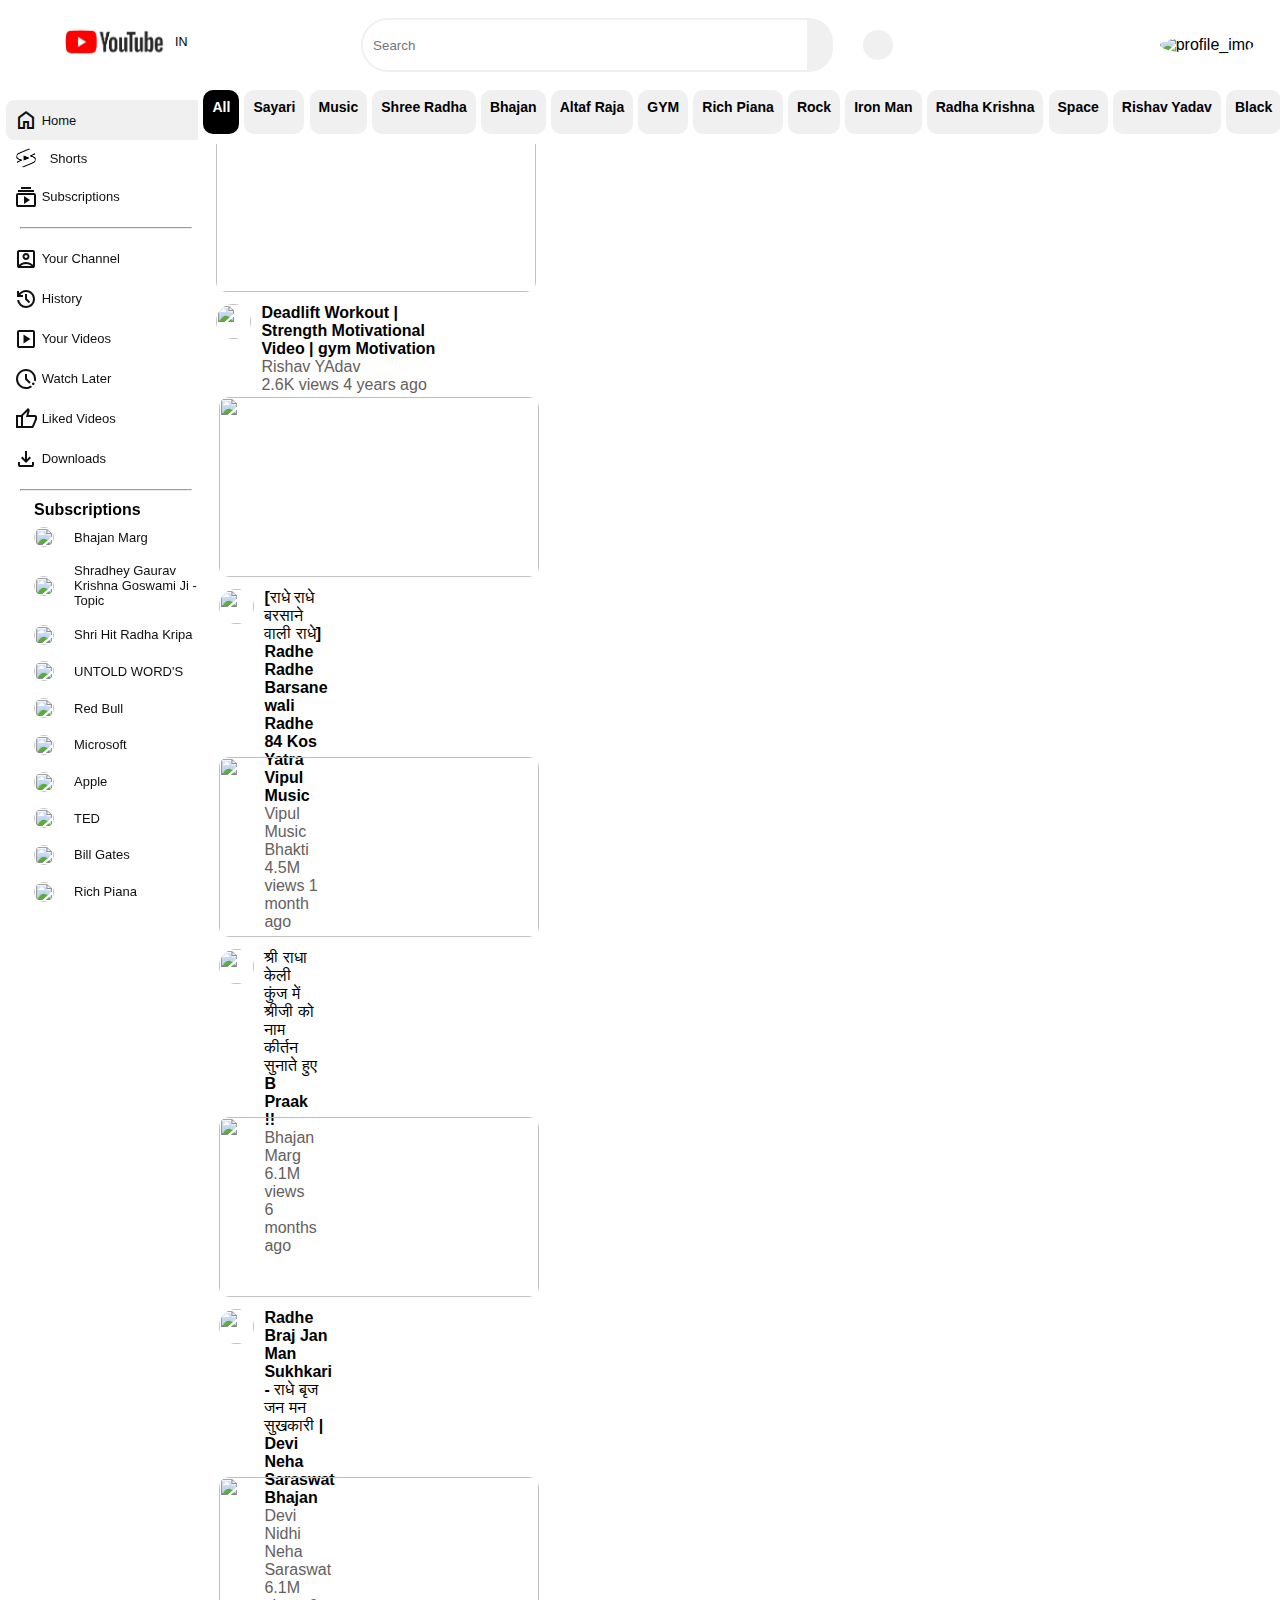
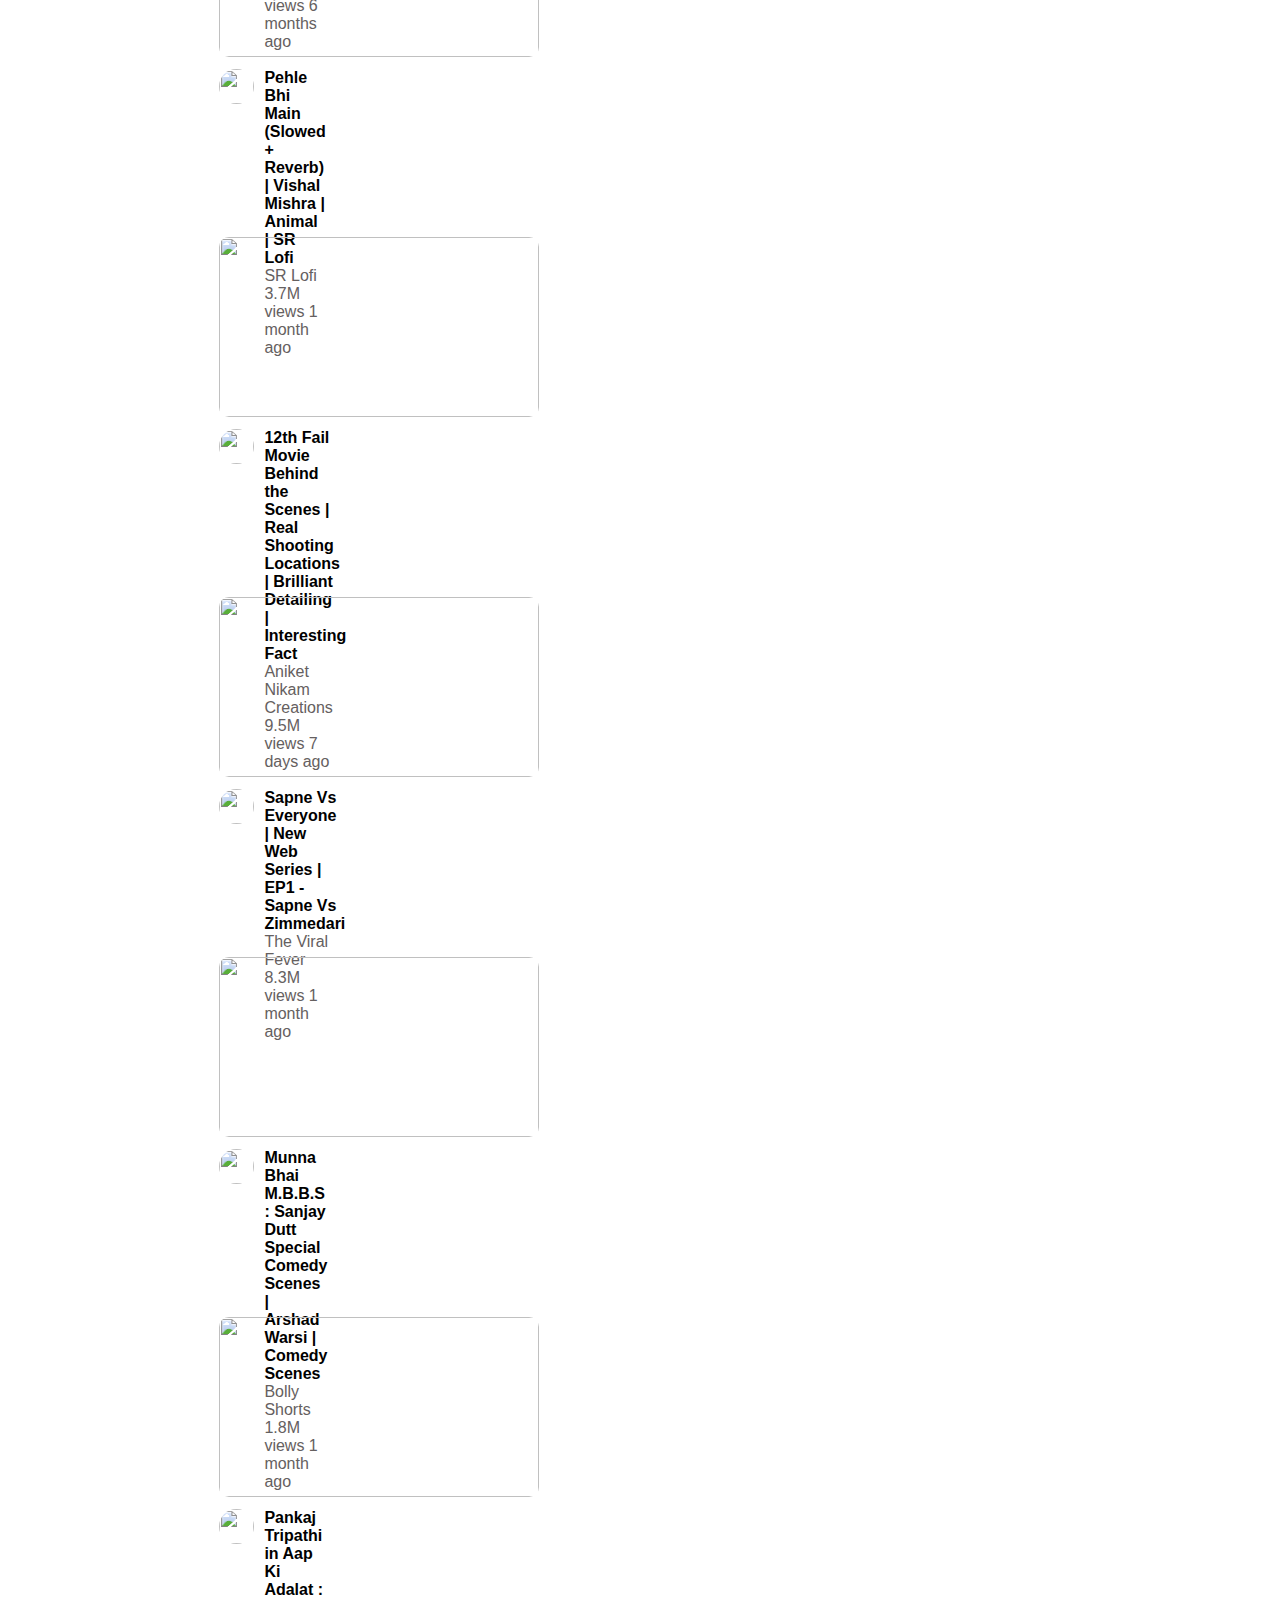
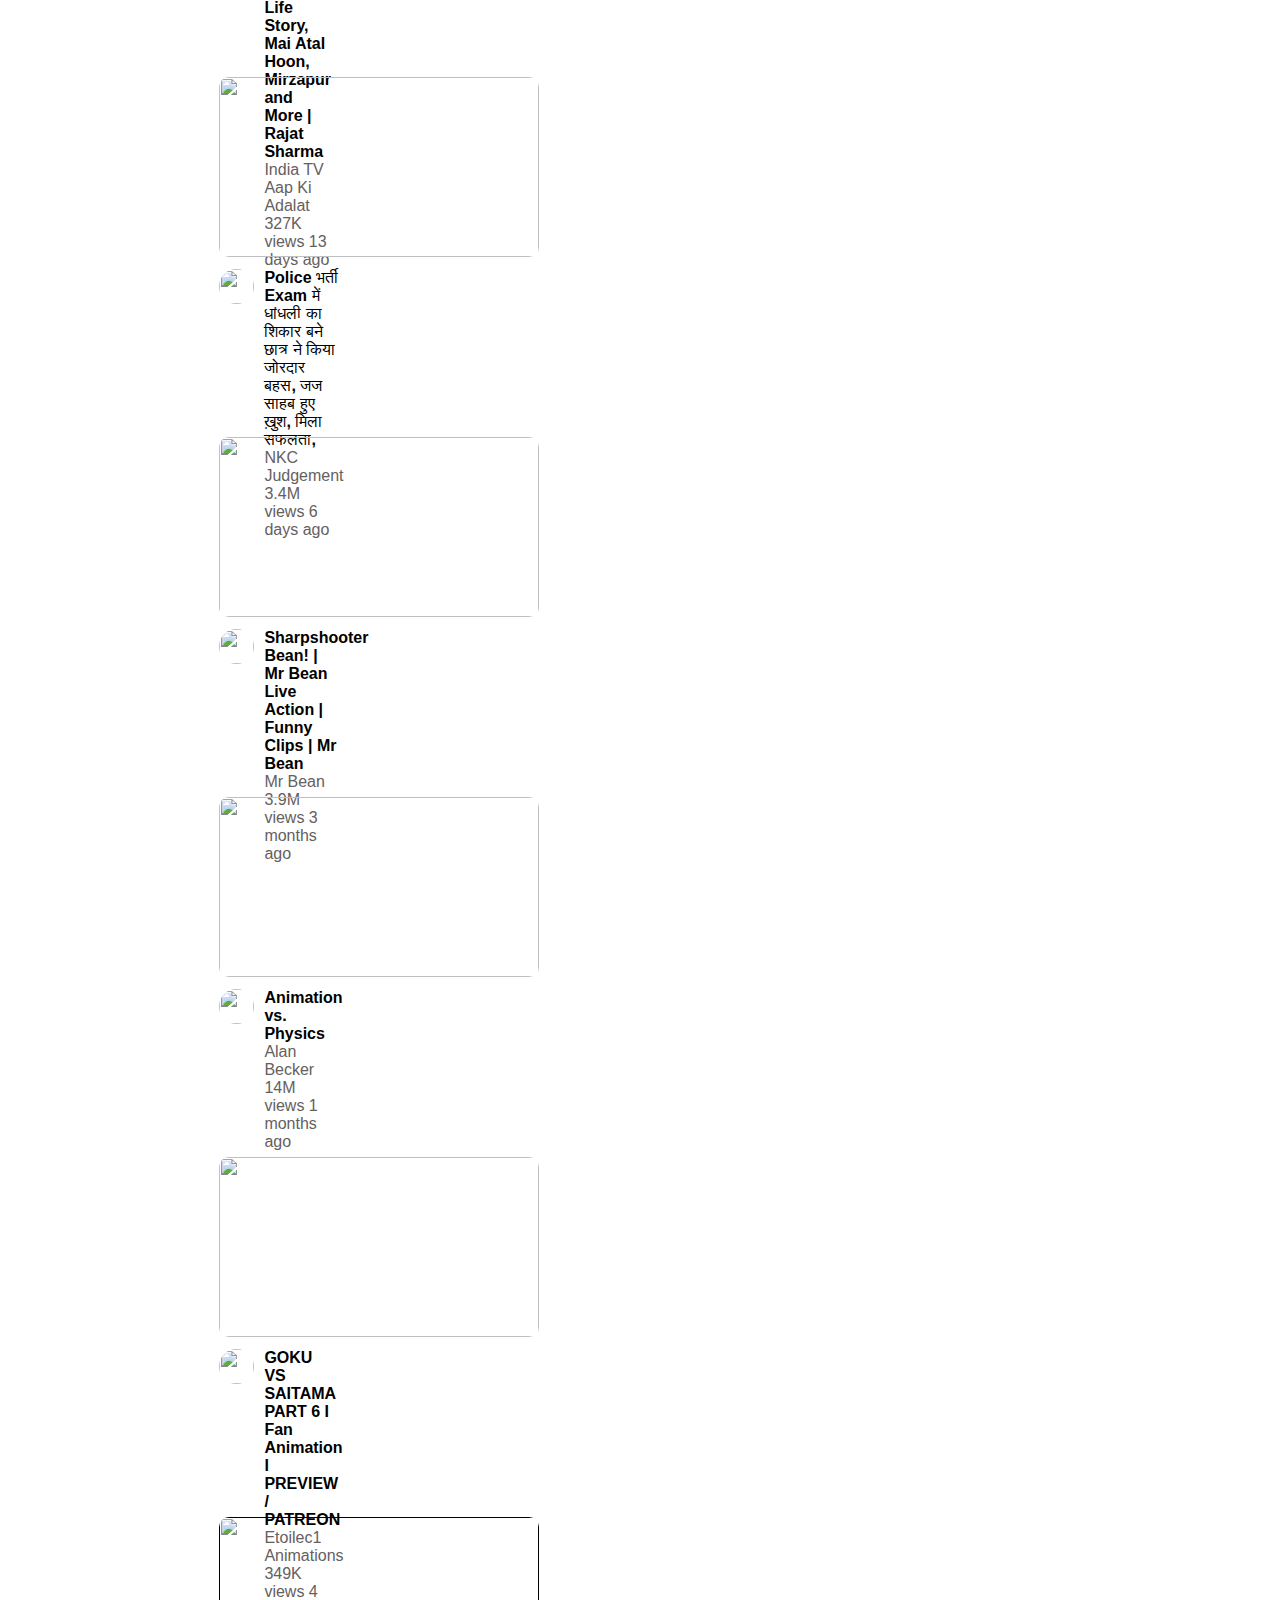
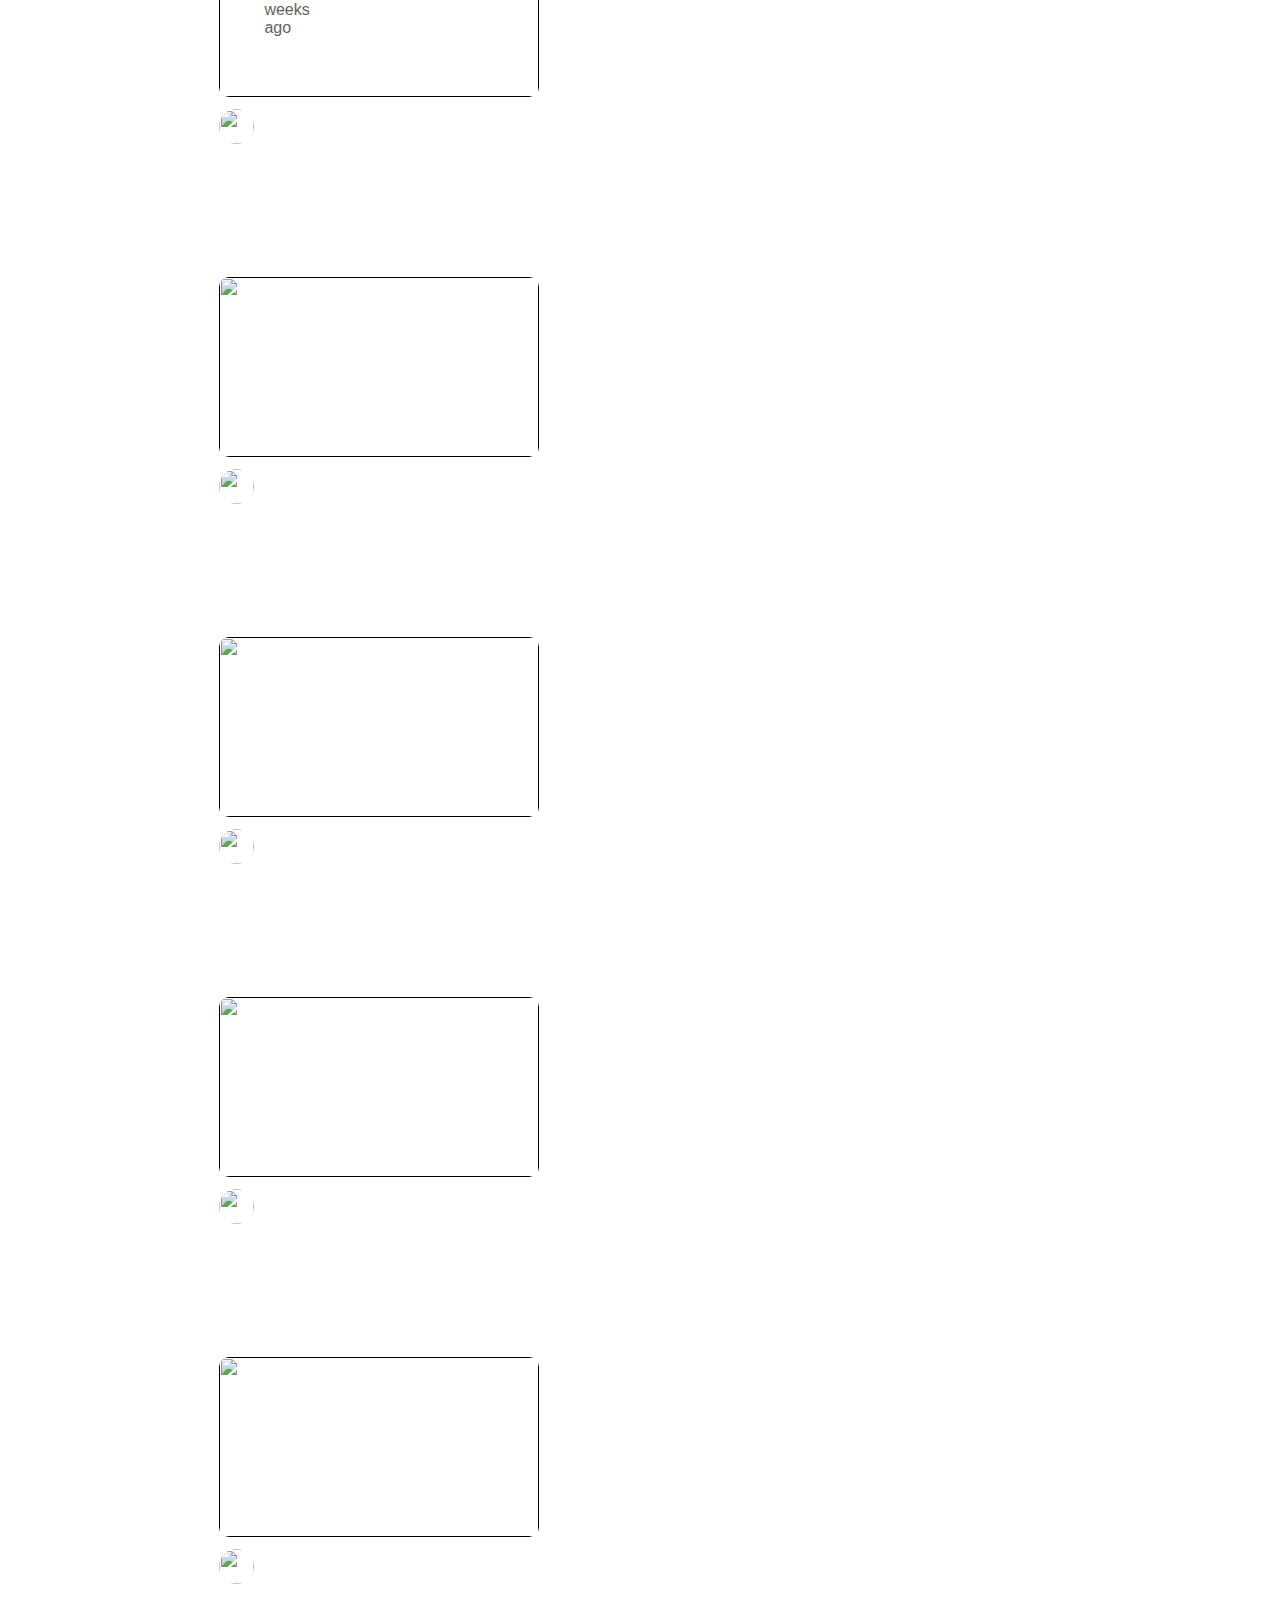
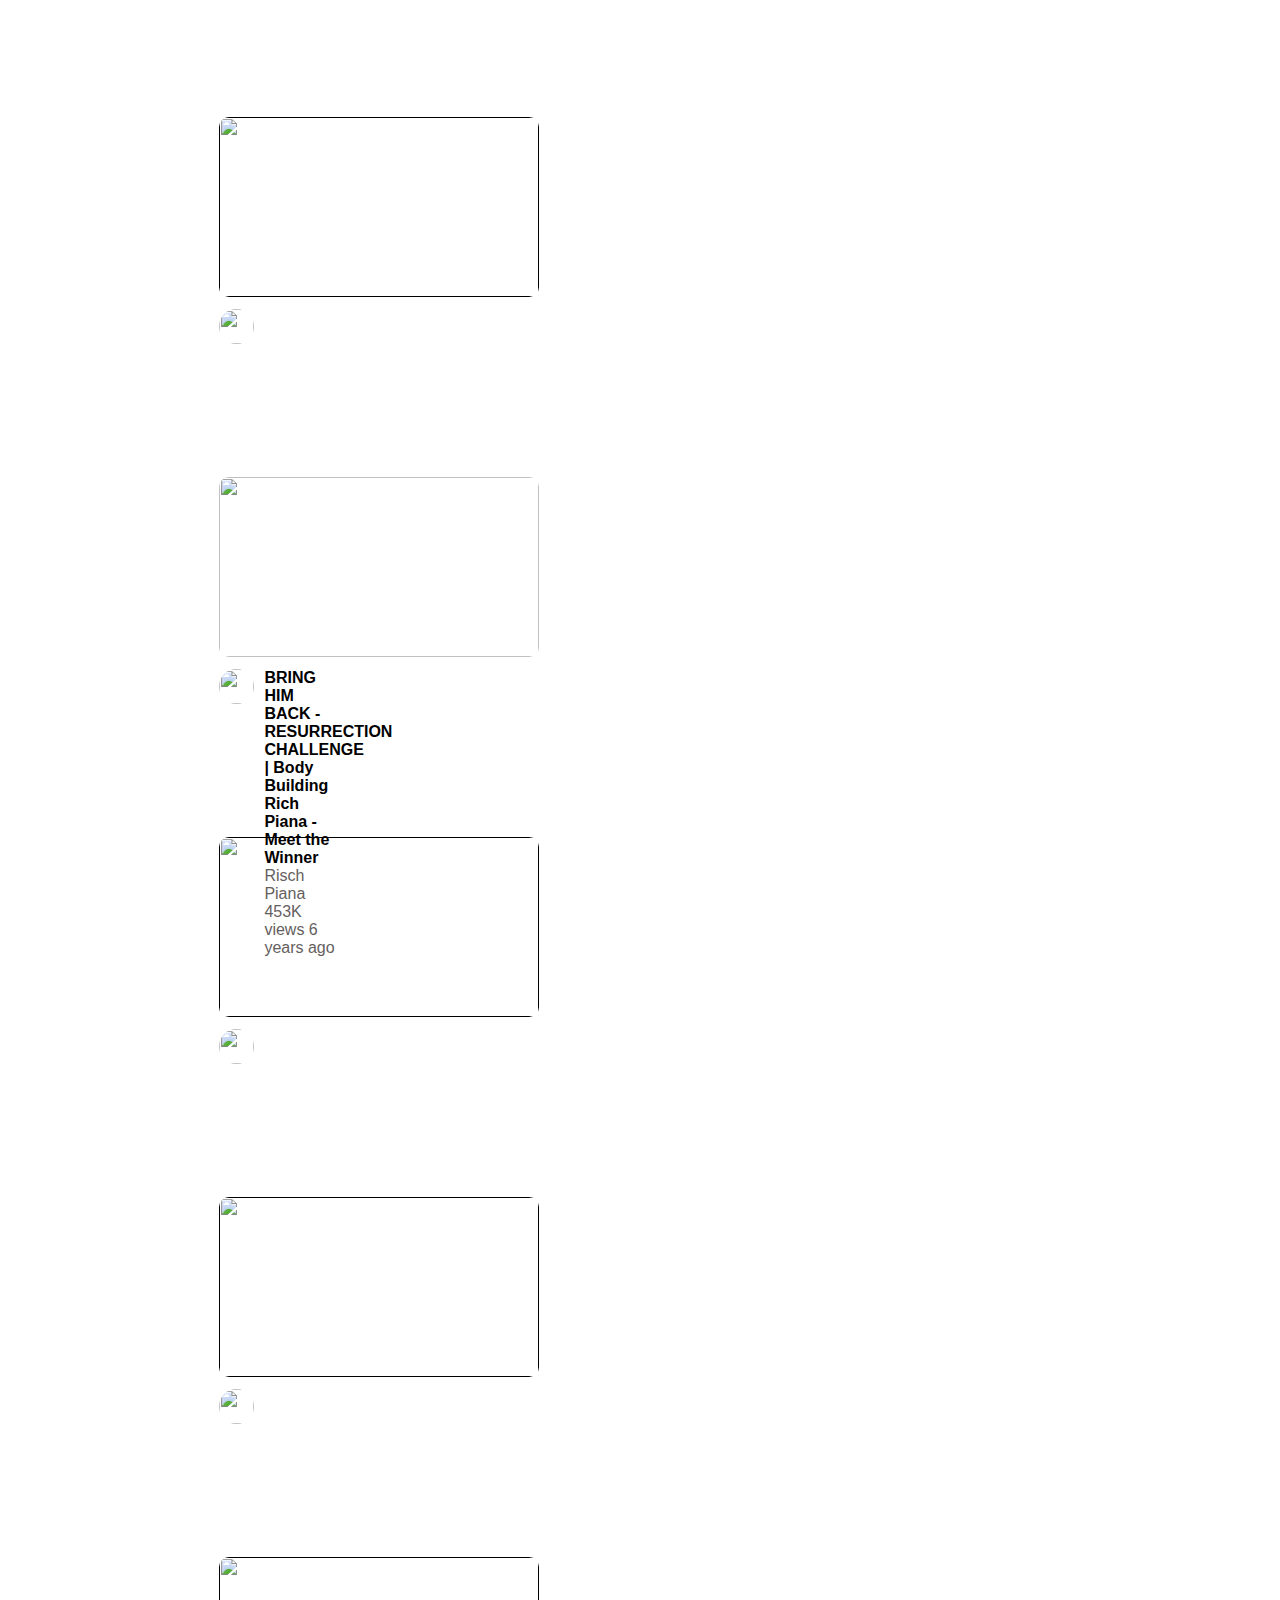
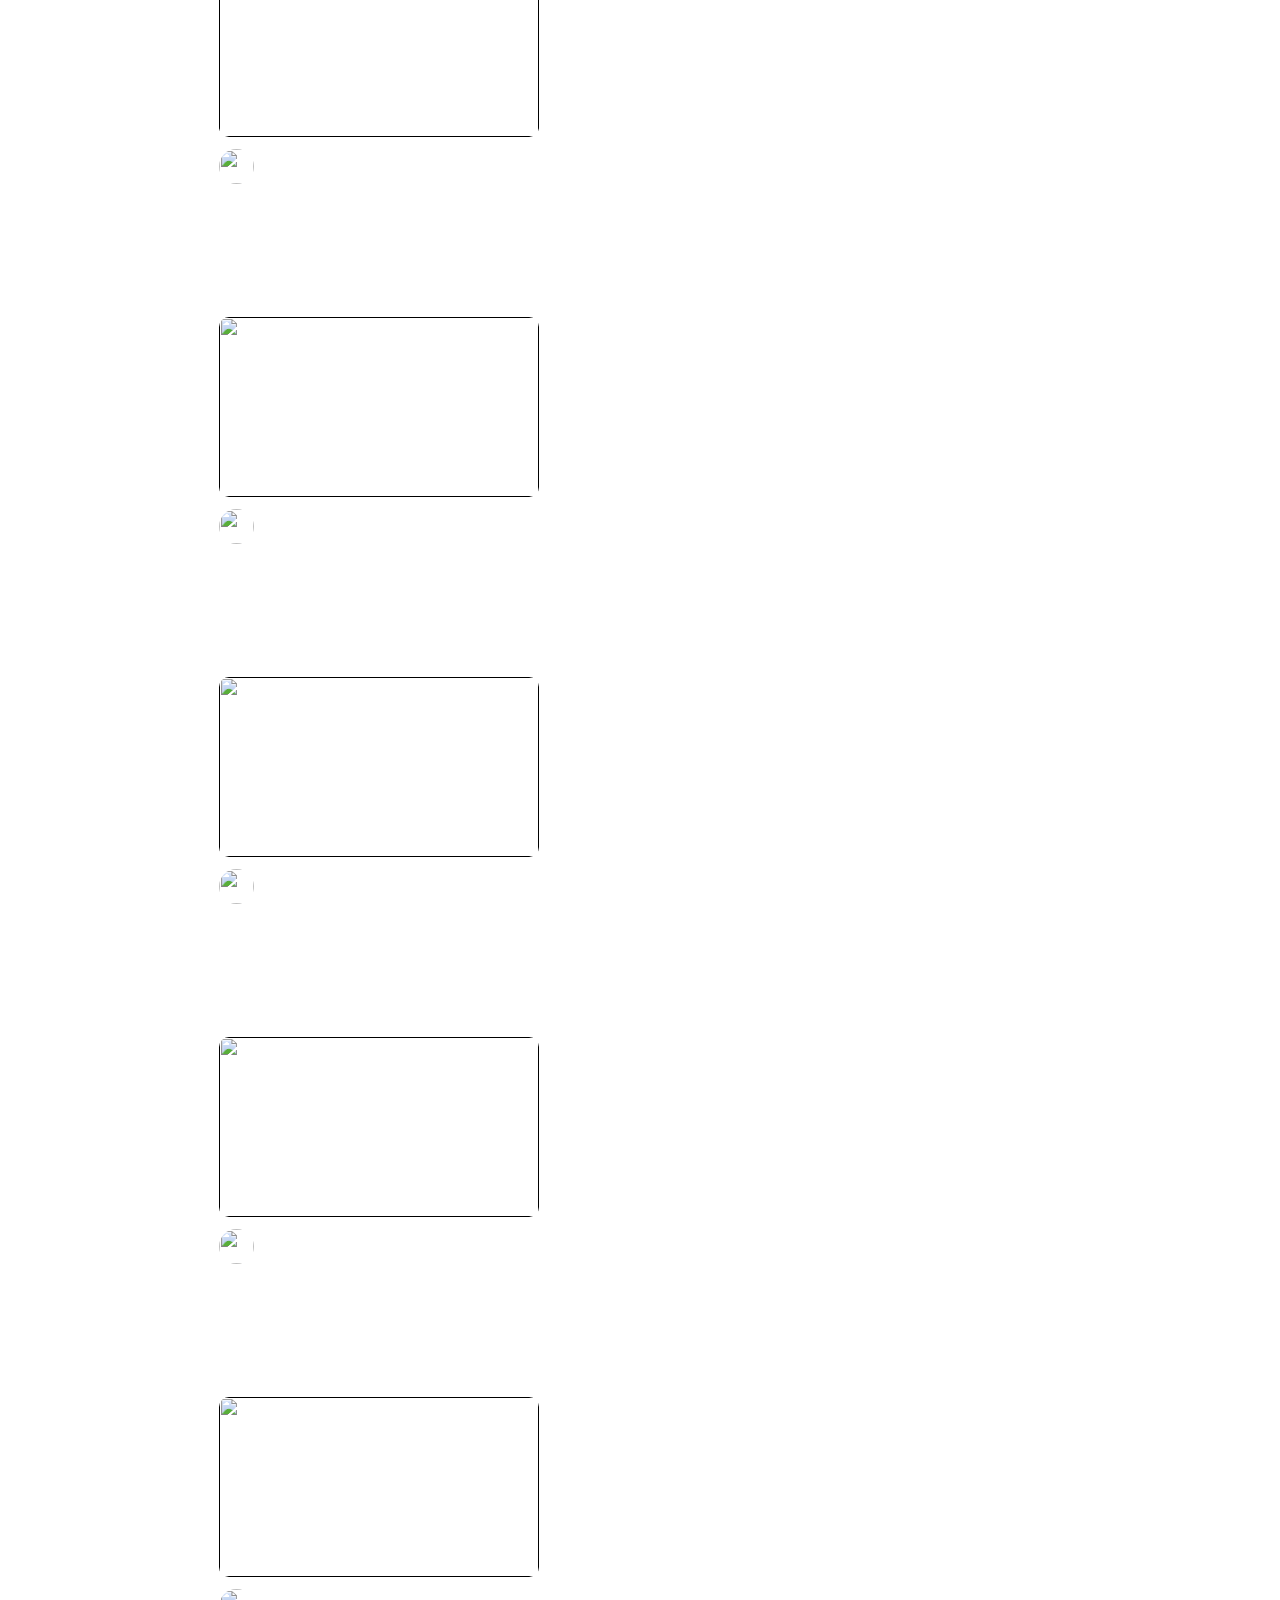
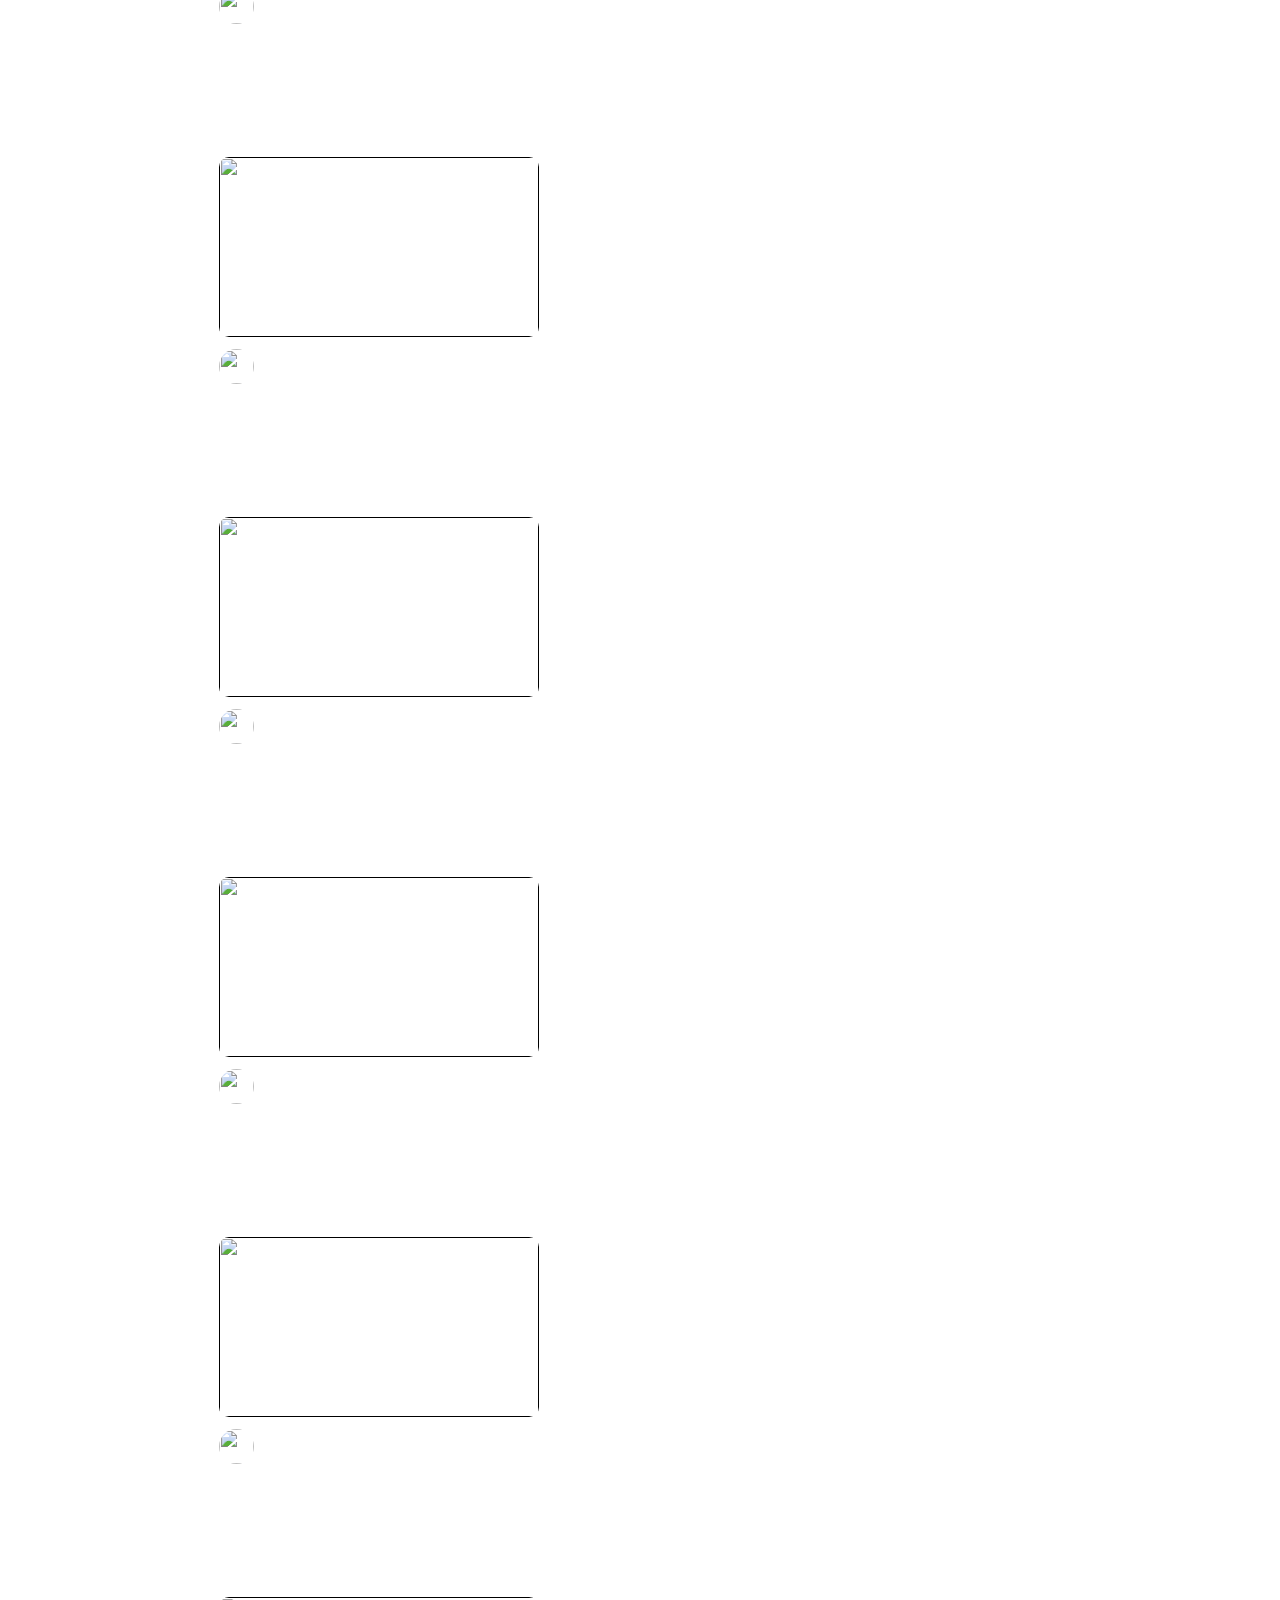
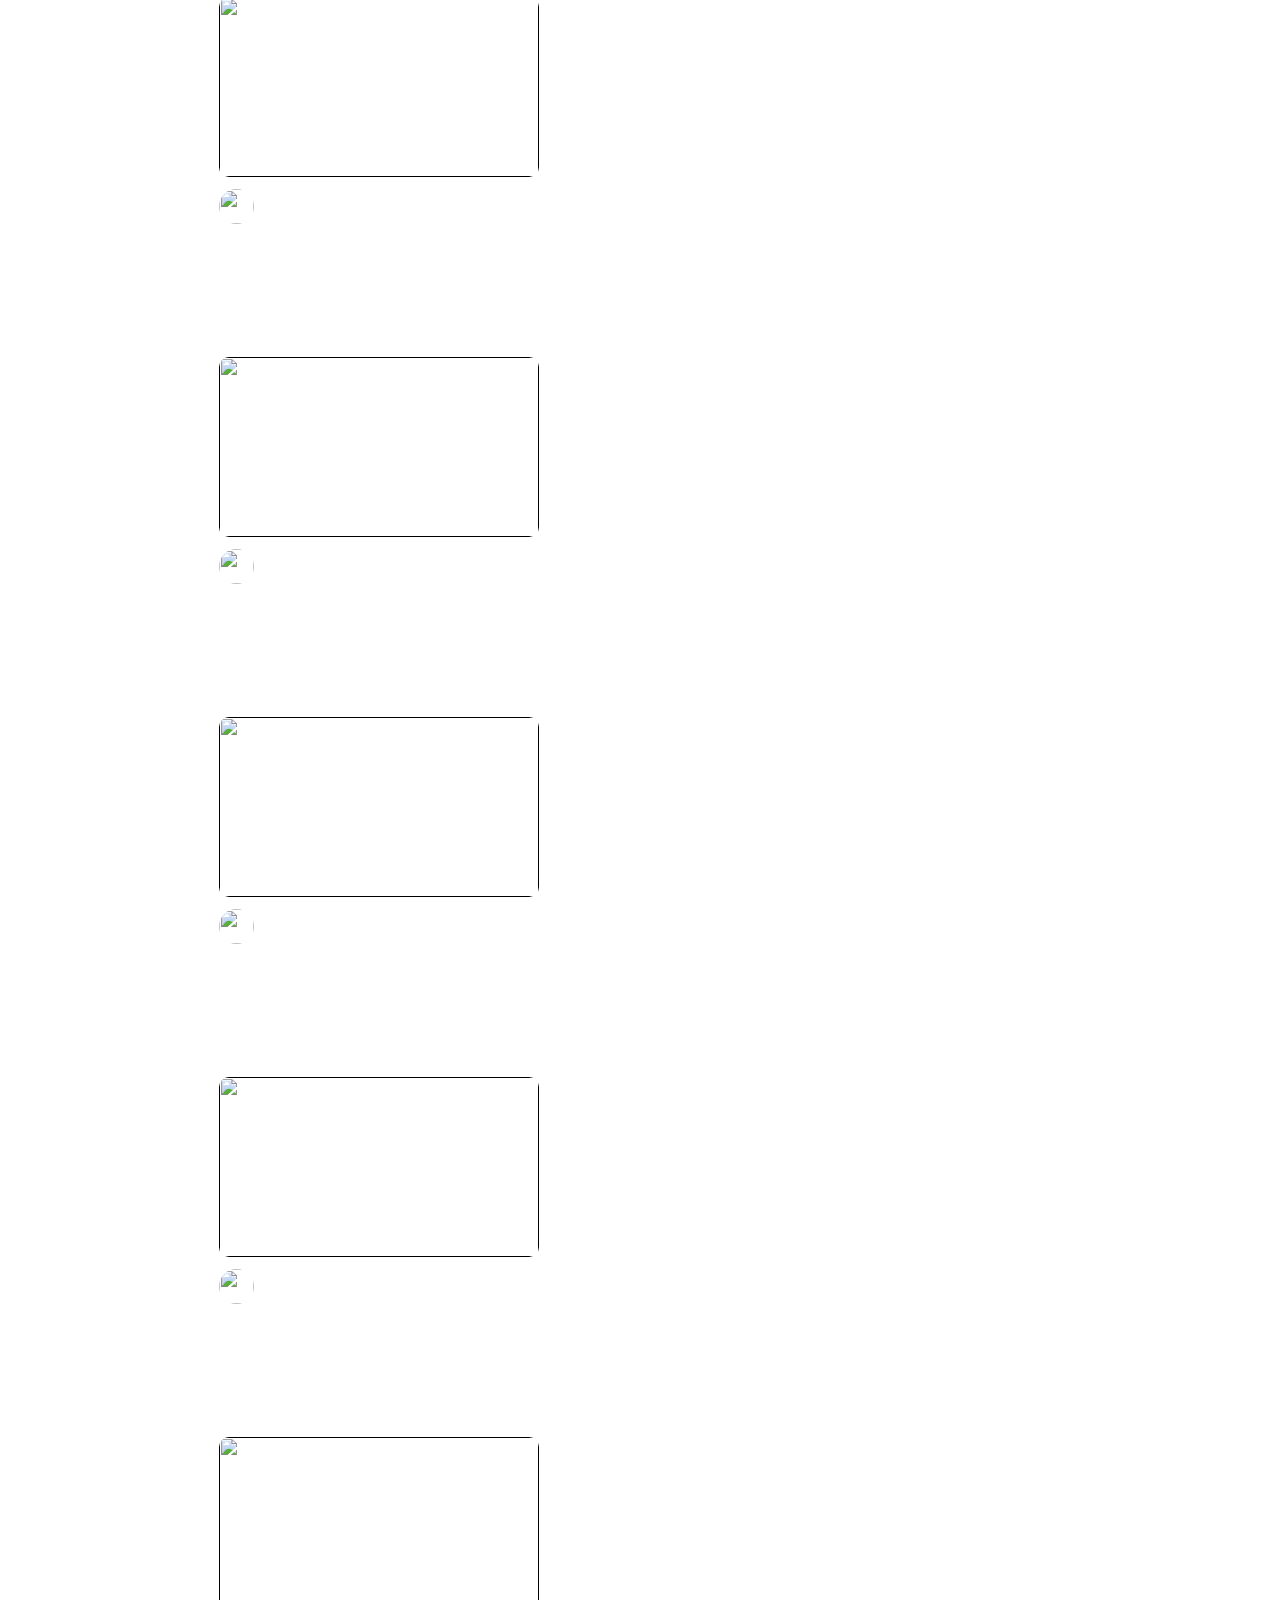
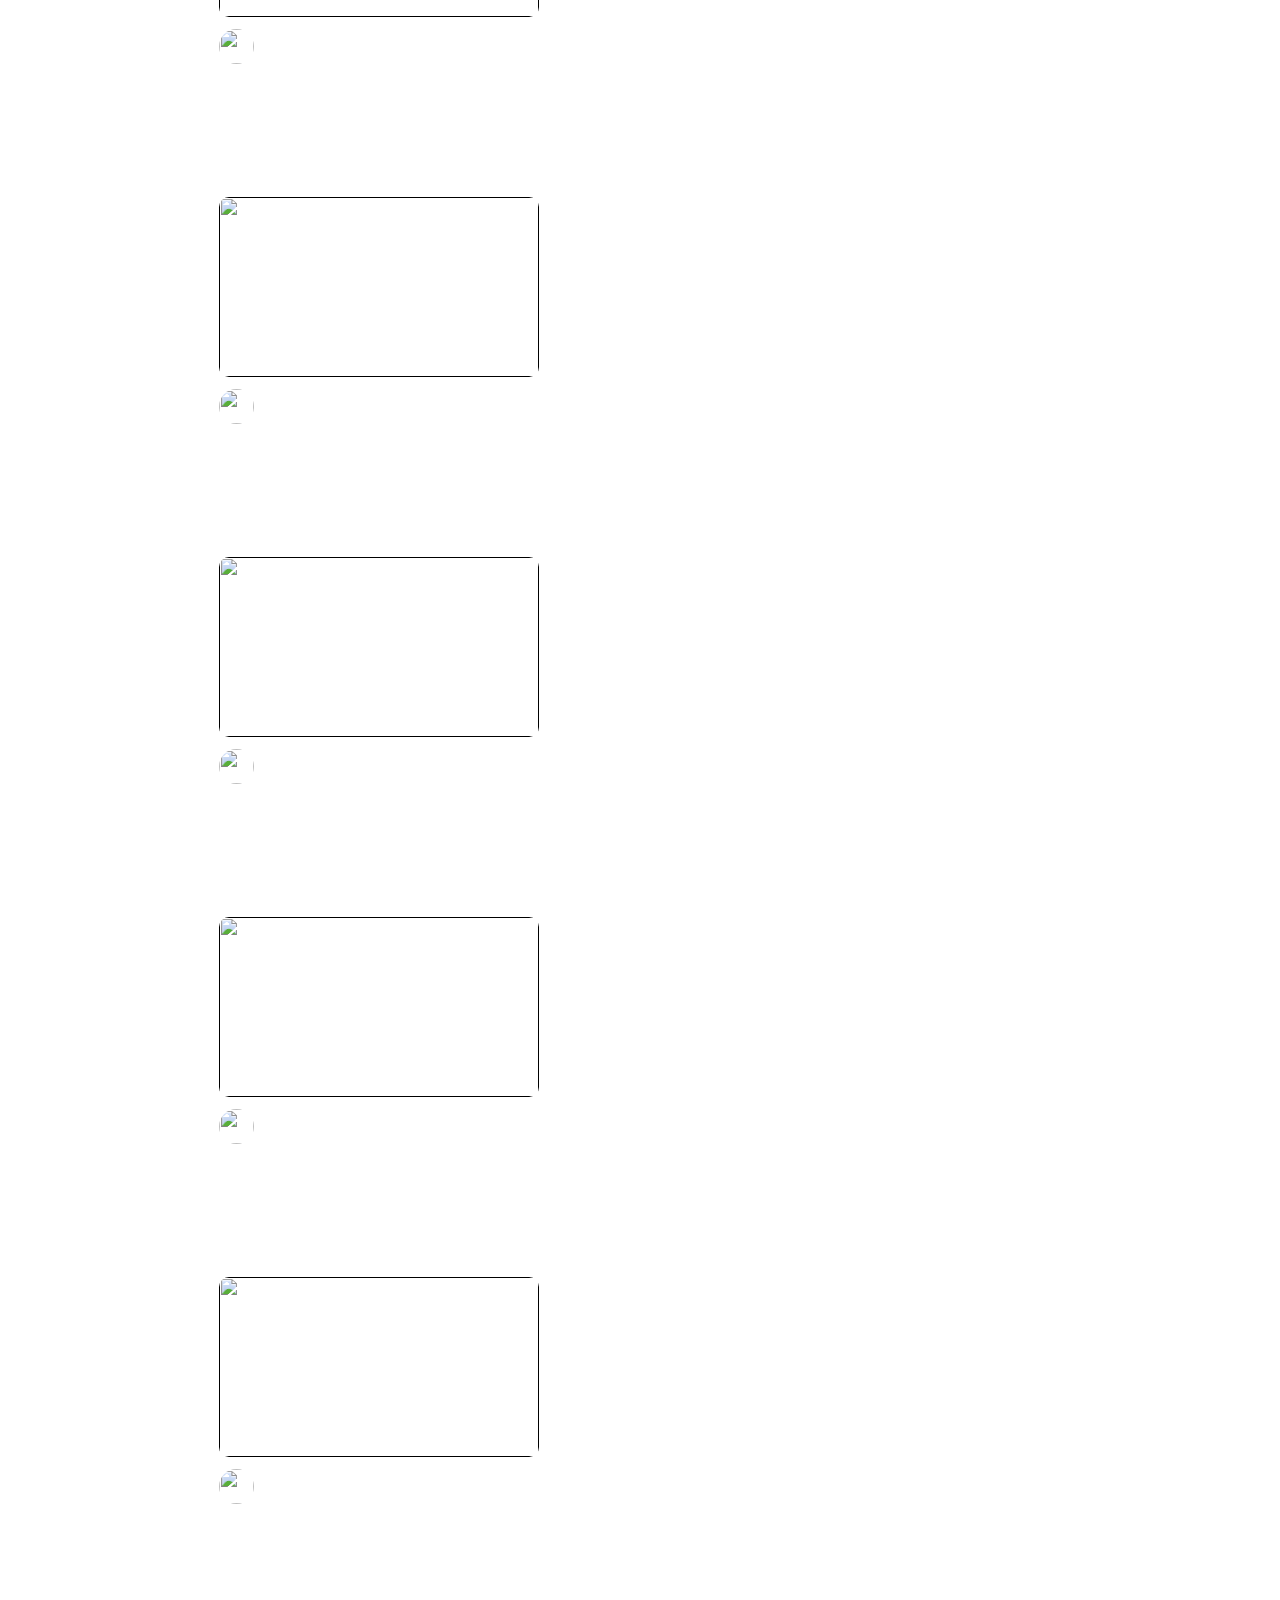
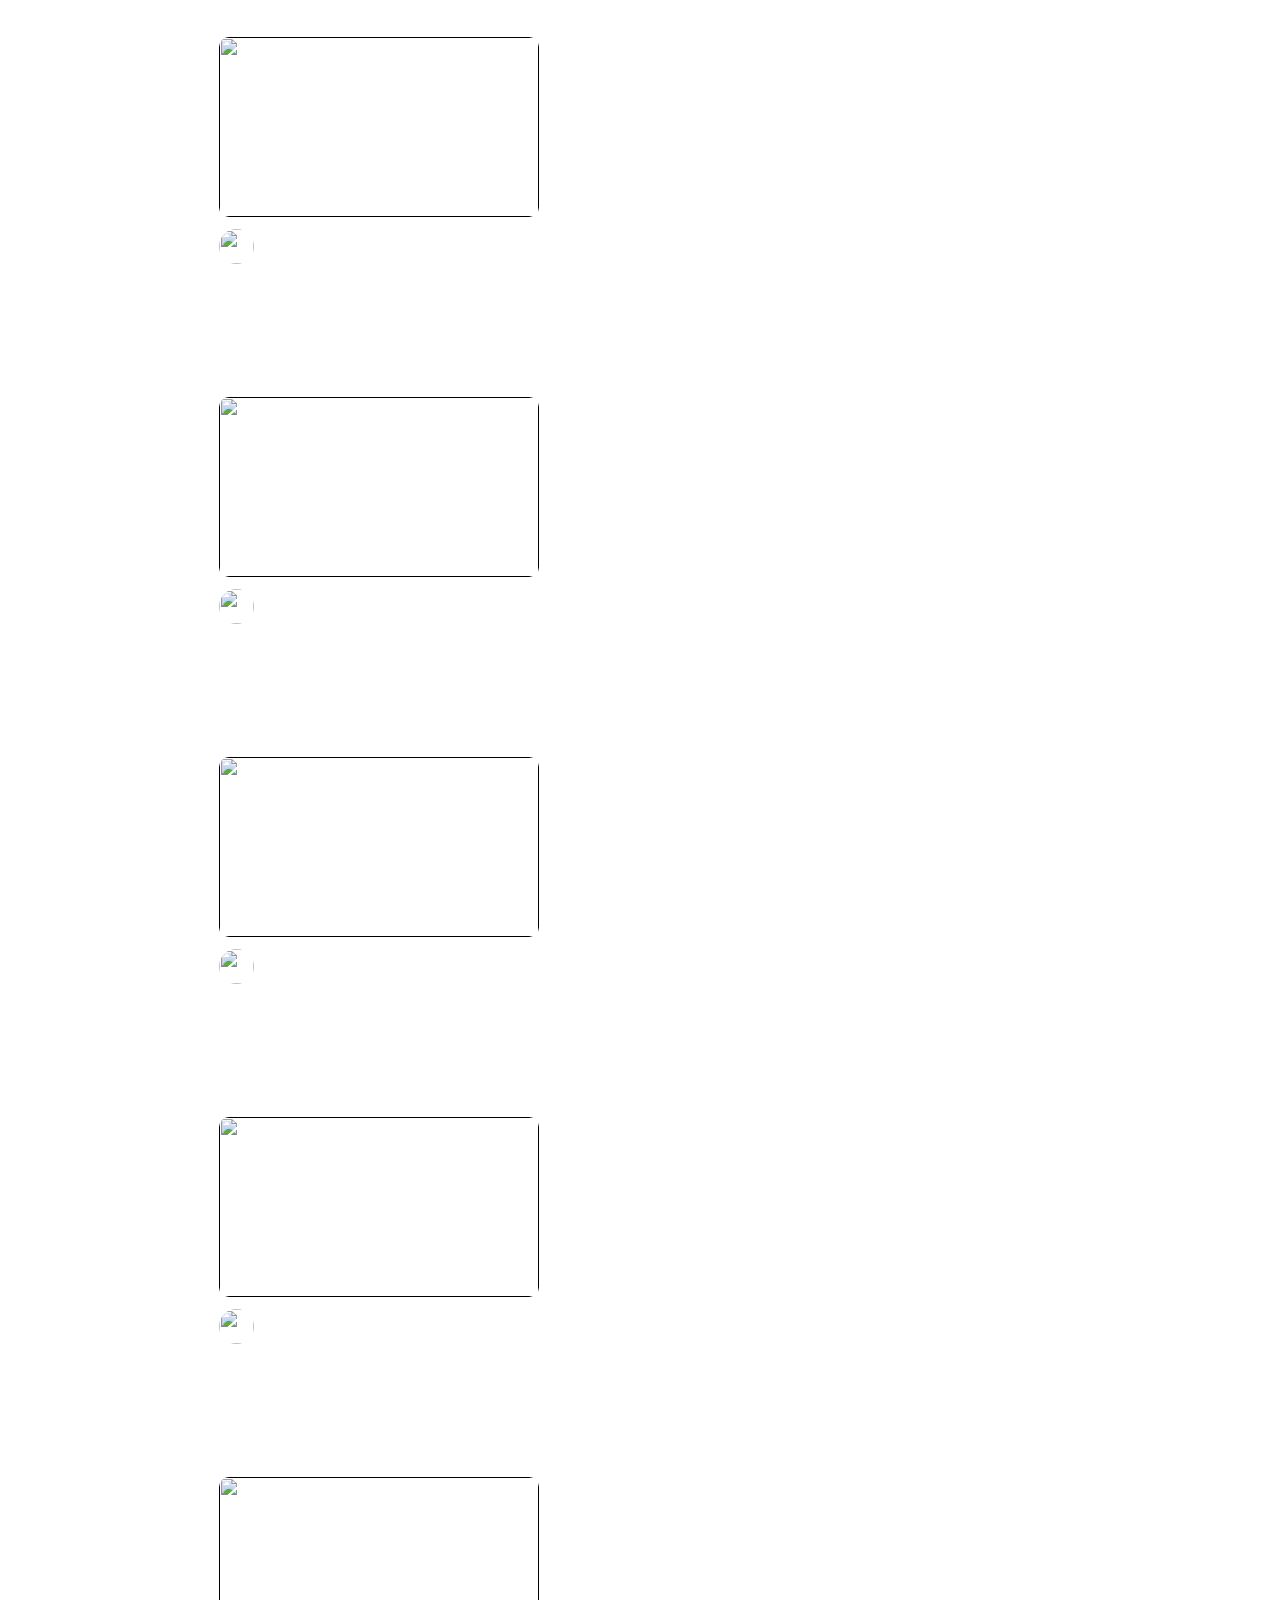
==== YouTube UI/yourtbe.html @ 68e1c592 "youtube clone" ====
<!DOCTYPE html>
<html lang="en">

<head>
    <meta charset="UTF-8">
    <meta http-equiv="X-UA-Compatible" content="IE=edge">
    <meta name="viewport" content="width=device-width, initial-scale=1.0">
    <title>YouTube</title>
    <link rel="stylesheet" href="styles.css">

    <link rel="stylesheet" href="https://cdnjs.cloudflare.com/ajax/libs/font-awesome/6.5.1/css/all.min.css"
        integrity="sha512-DTOQO9RWCH3ppGqcWaEA1BIZOC6xxalwEsw9c2QQeAIftl+Vegovlnee1c9QX4TctnWMn13TZye+giMm8e2LwA=="
        crossorigin="anonymous" referrerpolicy="no-referrer">

    <link rel="icon" href="https://www.logo.wine/a/logo/YouTube/YouTube-Icon-Full-Color-Logo.wine.svg" type="svg">

    <link rel="stylesheet"
        href="https://fonts.googleapis.com/css2?family=Material+Symbols+Outlined:opsz,wght,FILL,GRAD@24,250,0,0">

</head>
<body>
    <div class="nav">
        <div class="left_nav">
            <i class="fa-solid fa fa-bars"></i>
            <a href="https://rishavy.github.io/M3-HtmlCss/YouTube UI/index.html"><img src="youtube_logo.png"
                    alt="YTlogo" height="50px" width="100px"></a>
            <p style="font-family: Roboto, Arial, sans-serif; font-size: 15px;"><sup>IN</sup></p>
        </div>
        <div class="center_nav">
            <div class="search">
                <input type="text" placeholder="Search">
                <i style="background-color: rgb(240, 240, 240); padding: 12px; border-radius: 0px 30px 30px 0px;"
                    class="fa-solid fa-magnifying-class"></i>
            </div>
            <i style="border-radius: 50%; padding: 15px; background-color: rgb(240, 240, 240);"
                class="fa-solid fa-microphone"></i>
        </div>
        <div class="right_nav">
            <i class="fa-solid fa-video"></i>
            <!-- <span class="material-symbols-outlined">
                video_call
            </span> -->
            <i class="fa-soid fa-bell"></i>
            <!-- <span class="material-symbols-outlined">
                notifications
            </span> -->
            <a href="https://www.youtube.com/@RishavYadav"><img class="profile_img"
                    src="https://yt3.googleusercontent.com/ytc/AIf8zZT00CvplTr_ZQW_upbm5seRuHCnRMNqtI_FmtU=s176-c-k-c0x00ffffff-no-rj"
                    alt="profile_img" height="50px" width="60px"></a>
        </div>
    </div>

    <div id="main">
        <div id="left">
            <div class="item" style="border-radius: 8px; background-color: rgb(240, 240, 240);">
                <span class="material-symbols-outlined">
                    home
                </span>
                <p> Home</p>
            </div>
            <div class="item">
                <img src="YT_Shorts-logo.png" style="height: 20px; width: 20px; margin-left: 2px;">
                <p style="margin-left: 10px;"> Shorts</p>
            </div>
            <div class="item">
                <span class="material-symbols-outlined">subscriptions</span>
                <p> Subscriptions</p>
            </div>
            <hr style="width: 90%; color: rgb(118, 117, 117); margin: 10px 0;">
            <div class="item">
                <span class="material-symbols-outlined">
                    account_box
                    </span>
                <p> Your Channel</p>
            </div>
            <div class="item">
                <span class="material-symbols-outlined">history</span>
                <p> History</p>
            </div>
            <div class="item">
                <span class="material-symbols-outlined">slideshow</span>
                <p> Your Videos</p>
            </div>
            <div class="item">
                <span class="material-symbols-outlined">pace</span>
                <p> Watch Later</p>
            </div>
            <div class="item">
                <span class="material-symbols-outlined">thumb_up</span>
                <p> Liked Videos</p>
            </div>
            <div class="item">
                <span class="material-symbols-outlined">download</span>
                <p> Downloads</p>
            </div>
            <hr style="width: 90%; color: rgb(118, 117, 117); margin: 10px 0;">

            <!-- ___Subscriptions___  -->

            <div class="item-heading">
                <p>Subscriptions</p>
            </div>
            <div class="item"><img class="s_logo"
                    src="https://yt3.googleusercontent.com/ytc/AIf8zZR-5W1r2iS2NQaQWO7W4NS5Fa71NhTMZvfD_N9NhQ=s176-c-k-c0x00ffffff-no-rj">
                <p>Bhajan Marg</p>
            </div>
            <div class="item"><img class="s_logo"
                    src="https://yt3.googleusercontent.com/aHyH7oFdtpR4FOFUUr6B9Tc2zrbmK6fOOVDr5EVVNkRb1DyOuqoFAkCwOH1vWWKdub6UW2NXdBs=s176-c-k-c0x00ffffff-no-rj">
                <p>Shradhey Gaurav Krishna Goswami Ji - Topic</p>
            </div>
            <div class="item"><img class="s_logo"
                    src="//yt3.ggpht.com/8uK4kLDmd2rlipfOsYtl-bY4-wWpcGyU00ue_-5PqqI_5hIQLx_WmvjbOaOoq7FcqVj4TkPS=s176-c-k-c0x00ffffff-no-rj-mo">
                <p>Shri Hit Radha Kripa</p>
            </div>
            <div class="item"><img class="s_logo"
                    src="https://yt3.googleusercontent.com/ytc/AIf8zZTUkvzGIHZ62Ytwl6dQdQ0HzV0m7W_bhpu73kY9Ig=s176-c-k-c0x00ffffff-no-rj-mo">
                <p>UNTOLD WORD'S</p>
            </div>
            <div class="item"><img class="s_logo"
                    src="https://yt3.googleusercontent.com/ytc/AIf8zZSu3agoNRZsfId78O4KYyBK3nlvWqOcVH9KtXcVJA=s176-c-k-c0x00ffffff-no-rj">
                <p>Red Bull</p>
            </div>
            <div class="item"><img class="s_logo"
                    src="https://yt3.ggpht.com/DP2DnSf8hIhdjThIsFyCqktfSgvrLeXfWA0xbPOo8I3n-P2_7c4otmLi6SwbUp1tXcWodn10=s176-c-k-c0x00ffffff-no-rj-mo">
                <p>Microsoft</p>
            </div>
            <div class="item"><img class="s_logo"
                    src="https://yt3.ggpht.com/05lhMeAH6tZrPIUsp2yHNz3DwzhKbDUQcxcY0_qeXVyZttR_pktBzw0FcLUSR6D4fVqsEgL3ZO0=s176-c-k-c0x00ffffff-no-rj-mo">
                <p>Apple</p>
            </div>
            <div class="item"><img class="s_logo"
                    src="https://yt3.googleusercontent.com/ytc/AIf8zZSzWW_eRt_wcp6hGsTxwOnmAml365eUL4qcg-voTA=s176-c-k-c0x00ffffff-no-rj">
                <p>TED</p>
            </div>
            <div class="item"><img class="s_logo"
                    src="https://yt3.googleusercontent.com/Kvfz26MC1n8X3wdTbaL92cvoH-jFXgXty0voiGZqkQOjyH3RPa5qqJUE_2OHRu9IIcvZl927YA=s176-c-k-c0x00ffffff-no-rj">
                <p>Bill Gates</p>
            </div>
            <div class="item"><img class="s_logo"
                    src="https://yt3.googleusercontent.com/ytc/AIf8zZQ2KRdNRxWlDL46wnpYztKFRu7fiPA6R6ZQAqc0=s176-c-k-c0x00ffffff-no-rj">
                <p>Rich Piana</p>
            </div>
        </div>

        <!-- ___container___ -->
        <div id="container">
            <div class="nav2" style="background-color: white;">
                <p style="color: white; background-color: black;"><a style="color: white;" href="#All">All</a></p>
                <p><a href="#sayari">Sayari</a></p>
                <p><a href="#music">Music</a></p>
                <p><a href="#shreeradha">Shree Radha</a></p>
                <p><a href="#bhajan">Bhajan</a></p>
                <p><a href="#altafraja">Altaf Raja</a></p>
                <p><a href="#gym">GYM</a></p>
                <p><a href="#rishpiana">Rich Piana</a></p>
                <p><a href="#rock">Rock</a></p>
                <p><a href="#ironman">Iron Man</a></p>
                <p><a href="#radhakrishna">Radha Krishna</a></p>
                <p><a href="#space">Space</a></p>
                <p><a href="#rishavyadav">Rishav Yadav</a></p>
                <p><a href="#black">Black</a></p>
            </div>

            <div class="content">
                <!-- ___Videos___ -->
                <span class="content1" id="All">

                    <div class="box">
                        <a href="https://youtu.be/JCSMQzNu90o?si=RRdbWJqwt81xxj_h"><img
                                src="https://i.ytimg.com/vi/JCSMQzNu90o/hqdefault.jpg?sqp=-oaymwEcCNACELwBSFXyq4qpAw4IARUAAIhCGAFwAcABBg==&rs=AOn4CLAnFM9EGuteAmiQLCCvK_bMiqu-WQ"
                                alt="" width="320px" height="180px"></a>
                        <div class="video_title">
                            <div class="logo">
                                <img src="https://yt3.googleusercontent.com/ytc/AIf8zZT00CvplTr_ZQW_upbm5seRuHCnRMNqtI_FmtU=s176-c-k-c0x00ffffff-no-rj"
                                    alt="" style="height: 35px; width: 35px; border-radius: 50%;">
                            </div>
                            <div class="naming">
                                <p class="name">Deadlift Workout | Strength Motivational Video | gym Motivation</p>
                                <p class="extra">Rishav YAdav</p>
                                <p class="extra">2.6K views
                                    4 years ago</p>
                            </div>
                        </div>

                        <div class="box">
                            <a href="https://youtu.be/61EGpAy4Ids?si=FYztrnsFbA7XQ-uC"><img
                                    src="https://i.ytimg.com/vi/61EGpAy4Ids/hq720.jpg?sqp=-oaymwEcCOgCEMoBSFXyq4qpAw4IARUAAIhCGAFwAcABBg==&rs=AOn4CLAm4QY5KZ7f2WENtGjw3AHsMVSiRw"
                                    alt="" width="320px" height="180px"></a>
                            <div class="video_title">
                                <div class="logo">
                                    <img src="https://yt3.ggpht.com/SnkBo6Tbj9GF14leDyt11xs5UvNsPUcIiD0dhSvw824IyA_64i7Ml8hUJAW0nr9a88rVCE7wpg=s68-c-k-c0x00ffffff-no-rj"
                                        alt="" style="height: 35px; width: 35px; border-radius: 50%;">
                                </div>
                                <div class="naming">
                                    <p class="name">[राधे राधे बरसाने वाली राधे] Radhe Radhe Barsane wali Radhe 84 Kos
                                        Yatra Vipul Music</p>
                                    <p class="extra">Vipul Music Bhakti</p>
                                    <p class="extra">4.5M views
                                        1 month ago</p>
                                </div>
                            </div>
                        </div>

                        <div class="box">
                            <a href="https://youtu.be/i6ld0tHgjmk?si=u7YV3EYQIeMp7mA2"><img
                                    src="https://i.ytimg.com/vi/i6ld0tHgjmk/hq720.jpg?sqp=-oaymwEcCOgCEMoBSFXyq4qpAw4IARUAAIhCGAFwAcABBg==&rs=AOn4CLAAjaQtmOUm0xyHYUQVp4jVlTSxhQ"
                                    alt="" width="320px" height="180px"></a>
                            <div class="video_title">
                                <div class="logo">
                                    <img src="https://yt3.ggpht.com/ytc/AIf8zZR-5W1r2iS2NQaQWO7W4NS5Fa71NhTMZvfD_N9NhQ=s68-c-k-c0x00ffffff-no-rj"
                                        alt="" style="height: 35px; width: 35px; border-radius: 50%;">
                                </div>
                                <div class="naming">
                                    <p class="name">श्री राधा केली कुंज में श्रीजी को नाम कीर्तन सुनाते हुए B Praak !!
                                    </p>
                                    <p class="extra">Bhajan Marg </p>
                                    <p class="extra">6.1M views
                                        6 months ago</p>
                                </div>
                            </div>
                        </div>

                        <div class="box">
                            <a href="https://youtu.be/9xm5XmHCkMU?si=S1h45zhM1B1jXcDD"><img
                                    src="https://i.ytimg.com/vi/9xm5XmHCkMU/hq720.jpg?sqp=-oaymwEcCOgCEMoBSFXyq4qpAw4IARUAAIhCGAFwAcABBg==&rs=AOn4CLDov-QXYu2tbS7xxT1QJKXtq6QHng"
                                    alt="" width="320px" height="180px"></a>
                            <div class="video_title">
                                <div class="logo">
                                    <img src="https://yt3.ggpht.com/NNWfxFAcTXbAhBrSgWcmLuOwUlcnKWXHIeh_ygjvY4Td3ldaoQyXO-glf9bNgvyeKWszgsniDx4=s48-c-k-c0x00ffffff-no-rj"
                                        alt="" style="height: 35px; width: 35px; border-radius: 50%;">
                                </div>
                                <div class="naming">
                                    <p class="name">Radhe Braj Jan Man Sukhkari - राधे बृज जन मन सुखकारी | Devi Neha
                                        Saraswat Bhajan</p>
                                    <p class="extra">Devi Nidhi Neha Saraswat</p>
                                    <p class="extra">6.1M views
                                        6 months ago</p>
                                </div>
                            </div>
                        </div>

                        <div class="box">
                            <a href="https://youtu.be/kZGpkkfk2lA?si=wUVCtjDelvfPu829"><img src="https://i.ytimg.com/vi/kZGpkkfk2lA/hq720.jpg?sqp=-oaymwEcCNAFEJQDSFXyq4qpAw4IARUAAIhCGAFwAcABBg==&rs=AOn4CLCS8oHPVot17q5NQ3NQmKbtPsx1BQ" alt="" width="320px" height="180px"></a>
                            <div class="video_title">
                                <div class="logo">
                                    <img src="https://yt3.ggpht.com/bolTyNXGdrkE5CL7G_Jvh07C-kr-1pez29z8lScnyvRHvvw21IdSNa95EwlTnKCudemrgExHCA=s68-c-k-c0x00ffffff-no-rj" alt="" style="height: 35px; width: 35px; border-radius: 50%;">
                                </div>
                                <div class="naming">
                                    <p class="name">Pehle Bhi Main (Slowed + Reverb) | Vishal Mishra | Animal | SR Lofi</p>
                                    <p class="extra">SR Lofi</p>
                                    <p class="extra">3.7M views
                                        1 month ago</p>
                                </div>
                            </div>
                        </div>

                        <div class="box">
                            <a href="https://youtu.be/c6PbtDf5k24?si=QVTenyUBhpd00xWs"><img src="https://i.ytimg.com/vi/c6PbtDf5k24/hq720.jpg?sqp=-oaymwEcCNAFEJQDSFXyq4qpAw4IARUAAIhCGAFwAcABBg==&rs=AOn4CLAlq4bXRCTxRePIVQLkGIVXUh89-w" alt="" width="320px" height="180px"></a>
                            <div class="video_title">
                                <div class="logo">
                                    <img src="https://yt3.ggpht.com/ytc/AIf8zZSnUHBM3QviyIY0E6QhW247RBqUGsI92Ym5pBcfeA=s48-c-k-c0x00ffffff-no-rj" alt="" style="height: 35px; width: 35px; border-radius: 50%;">
                                </div>
                                <div class="naming">
                                    <p class="name">12th Fail Movie Behind the Scenes | Real Shooting Locations | Brilliant Detailing | Interesting Fact</p>
                                    <p class="extra">Aniket Nikam Creations</p>
                                    <p class="extra">9.5M views
                                        7 days ago</p>
                                </div>
                            </div>
                        </div>

                        <div class="box">
                            <a href="https://youtu.be/ZLmJgjY8FOo?si=WtDRNJLs-Fcqv6Mn"><img src="https://i.ytimg.com/vi/ZLmJgjY8FOo/hqdefault.jpg?sqp=-oaymwEbCKgBEF5IVfKriqkDDggBFQAAiEIYAXABwAEG&rs=AOn4CLAgdI3uzCvt_-qHqa36E8zWtAutdQ" alt="" width="320px" height="180px"></a>
                            <div class="video_title">
                                <div class="logo">
                                    <img src="https://yt3.ggpht.com/ytc/AIf8zZRnQ8U50ZQNicGmVaWLQW8AOJaNfFcmVdM0s0aeZQ=s48-c-k-c0x00ffffff-no-rj" alt="" style="height: 35px; width: 35px; border-radius: 50%;">
                                </div>
                                <div class="naming">
                                    <p class="name">Sapne Vs Everyone | New Web Series | EP1 - Sapne Vs Zimmedari</p>
                                    <p class="extra">The Viral Fever</p>
                                    <p class="extra">8.3M views 1 month ago</p>
                                </div>
                            </div>
                        </div>

                        <div class="box">
                            <a href="https://youtu.be/zQZCgJ5IQg0?si=QtPM1j5Z2oi9YzFN"><img src="https://i.ytimg.com/vi/zQZCgJ5IQg0/hqdefault.jpg?sqp=-oaymwEbCKgBEF5IVfKriqkDDggBFQAAiEIYAXABwAEG&rs=AOn4CLCEpdpeZzcLtyGOUH01ohtkkP3hGA" alt="" width="320px" height="180px"></a>
                            <div class="video_title">
                                <div class="logo">
                                    <img src="https://yt3.ggpht.com/um1Poxvkx07fWGr8Q5OkXtSX5cYY-pJxPiO-rhbqhurZFaSbzKZbll6Kkzv3j9aaa7YzNnKQu0w=s48-c-k-c0x00ffffff-no-rj" alt="" style="height: 35px; width: 35px; border-radius: 50%;">
                                </div>
                                <div class="naming">
                                    <p class="name">Munna Bhai M.B.B.S : Sanjay Dutt Special Comedy Scenes | Arshad Warsi | Comedy Scenes</p>
                                    <p class="extra">
                                        Bolly Shorts
                                        </p>
                                    <p class="extra">1.8M views 1 month ago</p>
                                </div>
                            </div>
                        </div>

                        <div class="box">
                            <a href="https://youtu.be/grN47gwQUu0?si=zp7YXjOx61M2784R"><img src="https://i.ytimg.com/vi/grN47gwQUu0/hqdefault.jpg?sqp=-oaymwEbCKgBEF5IVfKriqkDDggBFQAAiEIYAXABwAEG&rs=AOn4CLBeio7TjIIaZwmWwnXEXls1fdxOdg" alt="" width="320px" height="180px"></a>
                            <div class="video_title">
                                <div class="logo">
                                    <img src="https://yt3.ggpht.com/5rcG3o2deMWtDiT1kZlhKELrvR7HJnf4re-1eSZWJAMGeWa0ft9job47FtwxYxts2xmu3ZSS_bg=s48-c-k-c0x00ffffff-no-rj" alt="" style="height: 35px; width: 35px; border-radius: 50%;">
                                </div>
                                <div class="naming">
                                    <p class="name">Pankaj Tripathi in Aap Ki Adalat : Life Story, Mai Atal Hoon, Mirzapur and More | Rajat Sharma</p>
                                    <p class="extra">India TV Aap Ki Adalat</p>
                                    <p class="extra">327K views 13 days ago</p>
                                </div>
                            </div>
                        </div>

                        <div class="box">
                            <a href="https://youtu.be/hCBVo-HrTv8?si=Y0l0cmy_XAqKZlTu"><img src="https://i.ytimg.com/vi/hCBVo-HrTv8/hqdefault.jpg?sqp=-oaymwEcCOADEI4CSFXyq4qpAw4IARUAAIhCGAFwAcABBg==&rs=AOn4CLCPZ1pfs_sfqTNvK9c7j3wXrrrvGA" alt="" width="320px" height="180px"></a>
                            <div class="video_title">
                                <div class="logo">
                                    <img src="https://yt3.ggpht.com/gPg2A2VYlZmP4Hzig-XIGyp5llLgtzK-gDojCAGoqIP6mgAb5cpmvcDjFXiWJ-LCp9OrGiOr=s68-c-k-c0x00ffffff-no-rj" alt="" style="height: 35px; width: 35px; border-radius: 50%;">
                                </div>
                                <div class="naming">
                                    <p class="name">Police भर्ती Exam में धांधली का शिकार बने छात्र ने किया जोरदार बहस, जज साहब हुए ख़ुश, मिला सफलता,</p>
                                    <p class="extra">
                                        NKC Judgement</p>
                                    <p class="extra">3.4M views
                                        6 days ago</p>
                                </div>
                            </div>
                        </div>

                        <div class="box">
                            <a href="https://youtu.be/PUEL1tkQIE4?si=B6od8T1OIaVQhDnY"><img src="https://i.ytimg.com/vi/PUEL1tkQIE4/hq720.jpg?sqp=-oaymwEcCOgCEMoBSFXyq4qpAw4IARUAAIhCGAFwAcABBg==&rs=AOn4CLASJn2ssEe9YH2ms-jLoPUnOljJbg" alt="" width="320px" height="180px"></a>
                            <div class="video_title">
                                <div class="logo">
                                    <img src="https://yt3.ggpht.com/ytc/AIf8zZQ0_OX670xpb4_pdUAlW1RK5Obgn-ZnN2iZvcz-zg=s68-c-k-c0x00ffffff-no-rj" alt="" style="height: 35px; width: 35px; border-radius: 50%;">
                                </div>
                                <div class="naming">
                                    <p class="name">Sharpshooter Bean! | Mr Bean Live Action | Funny Clips | Mr Bean</p>
                                    <p class="extra">Mr Bean</p>
                                    <p class="extra">3.9M views
                                        3 months ago</p>
                                </div>
                            </div>
                        </div>

                        <div class="box">
                            <a href="https://youtu.be/ErMSHiQRnc8?si=1XE3k3xkHrBz8uZz"><img src="https://i.ytimg.com/vi/ErMSHiQRnc8/hq720.jpg?sqp=-oaymwEcCNAFEJQDSFXyq4qpAw4IARUAAIhCGAFwAcABBg==&rs=AOn4CLBMVbl2-HJ7epKIhWn77n64oUOz9w" alt="" width="320px" height="180px"></a>
                            <div class="video_title">
                                <div class="logo">
                                    <img src="https://yt3.ggpht.com/ytc/AIf8zZRfrl_dWRl8pdPtyZ7ZuztZXmpCAlMUPKGcZtMUPg=s48-c-k-c0x00ffffff-no-rj" alt="" style="height: 35px; width: 35px; border-radius: 50%;">
                                </div>
                                <div class="naming">
                                    <p class="name">Animation vs. Physics</p>
                                    <p class="extra">Alan Becker</p>
                                    <p class="extra">14M views
                                        1 months ago</p>
                                </div>
                            </div>
                        </div>
                        
                        <div class="box">
                            <a href="https://youtu.be/yVh3qLdckDU?si=qfl0We0ThVkOlDYW"><img src="https://i.ytimg.com/vi/yVh3qLdckDU/hq720.jpg?sqp=-oaymwEcCOgCEMoBSFXyq4qpAw4IARUAAIhCGAFwAcABBg==&rs=AOn4CLBTNsvO0XULXKCM3luNz9-HTyKTiQ" alt="" width="320px" height="180px"></a>
                            <div class="video_title">
                                <div class="logo">
                                    <img src="https://yt3.ggpht.com/ytc/AIf8zZQAWtTT-_fwZ2PVYXBFhKgQmad3kS1ia2UZapv9cw=s48-c-k-c0x00ffffff-no-rj" alt="" style="height: 35px; width: 35px; border-radius: 50%;">
                                </div>
                                <div class="naming">
                                    <p class="name">GOKU VS SAITAMA PART 6 I Fan Animation I PREVIEW / PATREON</p>
                                    <p class="extra">Etoilec1 Animations
                                    </p>
                                    <p class="extra">349K views
                                        4 weeks ago</p>
                                </div>
                            </div>
                        </div>
                        <div class="box">
                            <a href=""><img src="" alt="" width="320px" height="180px"></a>
                            <div class="video_title">
                                <div class="logo">
                                    <img src="" alt="" style="height: 35px; width: 35px; border-radius: 50%;">
                                </div>
                                <div class="naming">
                                    <p class="name"></p>
                                    <p class="extra"></p>
                                    <p class="extra"></p>
                                </div>
                            </div>
                        </div>
                        <div class="box">
                            <a href=""><img src="" alt="" width="320px" height="180px"></a>
                            <div class="video_title">
                                <div class="logo">
                                    <img src="" alt="" style="height: 35px; width: 35px; border-radius: 50%;">
                                </div>
                                <div class="naming">
                                    <p class="name"></p>
                                    <p class="extra"></p>
                                    <p class="extra"></p>
                                </div>
                            </div>
                        </div>
                        <div class="box">
                            <a href=""><img src="" alt="" width="320px" height="180px"></a>
                            <div class="video_title">
                                <div class="logo">
                                    <img src="" alt="" style="height: 35px; width: 35px; border-radius: 50%;">
                                </div>
                                <div class="naming">
                                    <p class="name"></p>
                                    <p class="extra"></p>
                                    <p class="extra"></p>
                                </div>
                            </div>
                        </div>
                        <div class="box">
                            <a href=""><img src="" alt="" width="320px" height="180px"></a>
                            <div class="video_title">
                                <div class="logo">
                                    <img src="" alt="" style="height: 35px; width: 35px; border-radius: 50%;">
                                </div>
                                <div class="naming">
                                    <p class="name"></p>
                                    <p class="extra"></p>
                                    <p class="extra"></p>
                                </div>
                            </div>
                        </div>
                        <div class="box">
                            <a href=""><img src="" alt="" width="320px" height="180px"></a>
                            <div class="video_title">
                                <div class="logo">
                                    <img src="" alt="" style="height: 35px; width: 35px; border-radius: 50%;">
                                </div>
                                <div class="naming">
                                    <p class="name"></p>
                                    <p class="extra"></p>
                                    <p class="extra"></p>
                                </div>
                            </div>
                        </div>
                        <div class="box">
                            <a href=""><img src="" alt="" width="320px" height="180px"></a>
                            <div class="video_title">
                                <div class="logo">
                                    <img src="" alt="" style="height: 35px; width: 35px; border-radius: 50%;">
                                </div>
                                <div class="naming">
                                    <p class="name"></p>
                                    <p class="extra"></p>
                                    <p class="extra"></p>
                                </div>
                            </div>
                        </div>
                        <div class="box">
                            <a href="https://youtu.be/RtpXAr327KE?si=do_IEIFMSO2xNorI"><img
                                    src="https://i.ytimg.com/vi/RtpXAr327KE/hqdefault.jpg?sqp=-oaymwEcCNACELwBSFXyq4qpAw4IARUAAIhCGAFwAcABBg==&rs=AOn4CLDRy0j5CuldOvqrfGI_WlFaTjO6Vw"
                                    alt="" width="320px" height="180px"></a>
                            <div class="video_title">
                                <div class="logo">
                                    <img src="" alt="" style="height: 35px; width: 35px; border-radius: 50%;">
                                </div>
                                <div class="naming">
                                    <p class="name">BRING HIM BACK - RESURRECTION CHALLENGE | Body Building Rich Piana -
                                        Meet the Winner</p>
                                    <p class="extra">Risch Piana</p>
                                    <p class="extra">453K views
                                        6 years ago</p>
                                </div>
                            </div>
                        </div>
                        <div class="box">
                            <a href=""><img src="" alt="" width="320px" height="180px"></a>
                            <div class="video_title">
                                <div class="logo">
                                    <img src="" alt="" style="height: 35px; width: 35px; border-radius: 50%;">
                                </div>
                                <div class="naming">
                                    <p class="name"></p>
                                    <p class="extra"></p>
                                    <p class="extra"></p>
                                </div>
                            </div>
                        </div>
                        <div class="box">
                            <a href=""><img src="" alt="" width="320px" height="180px"></a>
                            <div class="video_title">
                                <div class="logo">
                                    <img src="" alt="" style="height: 35px; width: 35px; border-radius: 50%;">
                                </div>
                                <div class="naming">
                                    <p class="name"></p>
                                    <p class="extra"></p>
                                    <p class="extra"></p>
                                </div>
                            </div>
                        </div>
                        <div class="box">
                            <a href=""><img src="" alt="" width="320px" height="180px"></a>
                            <div class="video_title">
                                <div class="logo">
                                    <img src="" alt="" style="height: 35px; width: 35px; border-radius: 50%;">
                                </div>
                                <div class="naming">
                                    <p class="name"></p>
                                    <p class="extra"></p>
                                    <p class="extra"></p>
                                </div>
                            </div>
                        </div>
                        <div class="box">
                            <a href=""><img src="" alt="" width="320px" height="180px"></a>
                            <div class="video_title">
                                <div class="logo">
                                    <img src="" alt="" style="height: 35px; width: 35px; border-radius: 50%;">
                                </div>
                                <div class="naming">
                                    <p class="name"></p>
                                    <p class="extra"></p>
                                    <p class="extra"></p>
                                </div>
                            </div>
                        </div>
                        <div class="box">
                            <a href=""><img src="" alt="" width="320px" height="180px"></a>
                            <div class="video_title">
                                <div class="logo">
                                    <img src="" alt="" style="height: 35px; width: 35px; border-radius: 50%;">
                                </div>
                                <div class="naming">
                                    <p class="name"></p>
                                    <p class="extra"></p>
                                    <p class="extra"></p>
                                </div>
                            </div>
                        </div>
                        <div class="box">
                            <a href=""><img src="" alt="" width="320px" height="180px"></a>
                            <div class="video_title">
                                <div class="logo">
                                    <img src="" alt="" style="height: 35px; width: 35px; border-radius: 50%;">
                                </div>
                                <div class="naming">
                                    <p class="name"></p>
                                    <p class="extra"></p>
                                    <p class="extra"></p>
                                </div>
                            </div>
                        </div>
                        <div class="box">
                            <a href=""><img src="" alt="" width="320px" height="180px"></a>
                            <div class="video_title">
                                <div class="logo">
                                    <img src="" alt="" style="height: 35px; width: 35px; border-radius: 50%;">
                                </div>
                                <div class="naming">
                                    <p class="name"></p>
                                    <p class="extra"></p>
                                    <p class="extra"></p>
                                </div>
                            </div>
                        </div>
                        <div class="box">
                            <a href=""><img src="" alt="" width="320px" height="180px"></a>
                            <div class="video_title">
                                <div class="logo">
                                    <img src="" alt="" style="height: 35px; width: 35px; border-radius: 50%;">
                                </div>
                                <div class="naming">
                                    <p class="name"></p>
                                    <p class="extra"></p>
                                    <p class="extra"></p>
                                </div>
                            </div>
                        </div>
                        <div class="box">
                            <a href=""><img src="" alt="" width="320px" height="180px"></a>
                            <div class="video_title">
                                <div class="logo">
                                    <img src="" alt="" style="height: 35px; width: 35px; border-radius: 50%;">
                                </div>
                                <div class="naming">
                                    <p class="name"></p>
                                    <p class="extra"></p>
                                    <p class="extra"></p>
                                </div>
                            </div>
                        </div>
                        <div class="box">
                            <a href=""><img src="" alt="" width="320px" height="180px"></a>
                            <div class="video_title">
                                <div class="logo">
                                    <img src="" alt="" style="height: 35px; width: 35px; border-radius: 50%;">
                                </div>
                                <div class="naming">
                                    <p class="name"></p>
                                    <p class="extra"></p>
                                    <p class="extra"></p>
                                </div>
                            </div>
                        </div>
                        <div class="box">
                            <a href=""><img src="" alt="" width="320px" height="180px"></a>
                            <div class="video_title">
                                <div class="logo">
                                    <img src="" alt="" style="height: 35px; width: 35px; border-radius: 50%;">
                                </div>
                                <div class="naming">
                                    <p class="name"></p>
                                    <p class="extra"></p>
                                    <p class="extra"></p>
                                </div>
                            </div>
                        </div>
                        <div class="box">
                            <a href=""><img src="" alt="" width="320px" height="180px"></a>
                            <div class="video_title">
                                <div class="logo">
                                    <img src="" alt="" style="height: 35px; width: 35px; border-radius: 50%;">
                                </div>
                                <div class="naming">
                                    <p class="name"></p>
                                    <p class="extra"></p>
                                    <p class="extra"></p>
                                </div>
                            </div>
                        </div>
                        <div class="box">
                            <a href=""><img src="" alt="" width="320px" height="180px"></a>
                            <div class="video_title">
                                <div class="logo">
                                    <img src="" alt="" style="height: 35px; width: 35px; border-radius: 50%;">
                                </div>
                                <div class="naming">
                                    <p class="name"></p>
                                    <p class="extra"></p>
                                    <p class="extra"></p>
                                </div>
                            </div>
                        </div>
                        <div class="box">
                            <a href=""><img src="" alt="" width="320px" height="180px"></a>
                            <div class="video_title">
                                <div class="logo">
                                    <img src="" alt="" style="height: 35px; width: 35px; border-radius: 50%;">
                                </div>
                                <div class="naming">
                                    <p class="name"></p>
                                    <p class="extra"></p>
                                    <p class="extra"></p>
                                </div>
                            </div>
                        </div>
                        <div class="box">
                            <a href=""><img src="" alt="" width="320px" height="180px"></a>
                            <div class="video_title">
                                <div class="logo">
                                    <img src="" alt="" style="height: 35px; width: 35px; border-radius: 50%;">
                                </div>
                                <div class="naming">
                                    <p class="name"></p>
                                    <p class="extra"></p>
                                    <p class="extra"></p>
                                </div>
                            </div>
                        </div>
                        <div class="box">
                            <a href=""><img src="" alt="" width="320px" height="180px"></a>
                            <div class="video_title">
                                <div class="logo">
                                    <img src="" alt="" style="height: 35px; width: 35px; border-radius: 50%;">
                                </div>
                                <div class="naming">
                                    <p class="name"></p>
                                    <p class="extra"></p>
                                    <p class="extra"></p>
                                </div>
                            </div>
                        </div>
                        <div class="box">
                            <a href=""><img src="" alt="" width="320px" height="180px"></a>
                            <div class="video_title">
                                <div class="logo">
                                    <img src="" alt="" style="height: 35px; width: 35px; border-radius: 50%;">
                                </div>
                                <div class="naming">
                                    <p class="name"></p>
                                    <p class="extra"></p>
                                    <p class="extra"></p>
                                </div>
                            </div>
                        </div>
                        <div class="box">
                            <a href=""><img src="" alt="" width="320px" height="180px"></a>
                            <div class="video_title">
                                <div class="logo">
                                    <img src="" alt="" style="height: 35px; width: 35px; border-radius: 50%;">
                                </div>
                                <div class="naming">
                                    <p class="name"></p>
                                    <p class="extra"></p>
                                    <p class="extra"></p>
                                </div>
                            </div>
                        </div>
                        <div class="box">
                            <a href=""><img src="" alt="" width="320px" height="180px"></a>
                            <div class="video_title">
                                <div class="logo">
                                    <img src="" alt="" style="height: 35px; width: 35px; border-radius: 50%;">
                                </div>
                                <div class="naming">
                                    <p class="name"></p>
                                    <p class="extra"></p>
                                    <p class="extra"></p>
                                </div>
                            </div>
                        </div>
                        <div class="box">
                            <a href=""><img src="" alt="" width="320px" height="180px"></a>
                            <div class="video_title">
                                <div class="logo">
                                    <img src="" alt="" style="height: 35px; width: 35px; border-radius: 50%;">
                                </div>
                                <div class="naming">
                                    <p class="name"></p>
                                    <p class="extra"></p>
                                    <p class="extra"></p>
                                </div>
                            </div>
                        </div>
                        <div class="box">
                            <a href=""><img src="" alt="" width="320px" height="180px"></a>
                            <div class="video_title">
                                <div class="logo">
                                    <img src="" alt="" style="height: 35px; width: 35px; border-radius: 50%;">
                                </div>
                                <div class="naming">
                                    <p class="name"></p>
                                    <p class="extra"></p>
                                    <p class="extra"></p>
                                </div>
                            </div>
                        </div>
                        <div class="box">
                            <a href=""><img src="" alt="" width="320px" height="180px"></a>
                            <div class="video_title">
                                <div class="logo">
                                    <img src="" alt="" style="height: 35px; width: 35px; border-radius: 50%;">
                                </div>
                                <div class="naming">
                                    <p class="name"></p>
                                    <p class="extra"></p>
                                    <p class="extra"></p>
                                </div>
                            </div>
                        </div>
                        <div class="box">
                            <a href=""><img src="" alt="" width="320px" height="180px"></a>
                            <div class="video_title">
                                <div class="logo">
                                    <img src="" alt="" style="height: 35px; width: 35px; border-radius: 50%;">
                                </div>
                                <div class="naming">
                                    <p class="name"></p>
                                    <p class="extra"></p>
                                    <p class="extra"></p>
                                </div>
                            </div>
                        </div>
                        <div class="box">
                            <a href=""><img src="" alt="" width="320px" height="180px"></a>
                            <div class="video_title">
                                <div class="logo">
                                    <img src="" alt="" style="height: 35px; width: 35px; border-radius: 50%;">
                                </div>
                                <div class="naming">
                                    <p class="name"></p>
                                    <p class="extra"></p>
                                    <p class="extra"></p>
                                </div>
                            </div>
                        </div>
                        <div class="box">
                            <a href=""><img src="" alt="" width="320px" height="180px"></a>
                            <div class="video_title">
                                <div class="logo">
                                    <img src="" alt="" style="height: 35px; width: 35px; border-radius: 50%;">
                                </div>
                                <div class="naming">
                                    <p class="name"></p>
                                    <p class="extra"></p>
                                    <p class="extra"></p>
                                </div>
                            </div>
                        </div>
                        <div class="box">
                            <a href=""><img src="" alt="" width="320px" height="180px"></a>
                            <div class="video_title">
                                <div class="logo">
                                    <img src="" alt="" style="height: 35px; width: 35px; border-radius: 50%;">
                                </div>
                                <div class="naming">
                                    <p class="name"></p>
                                    <p class="extra"></p>
                                    <p class="extra"></p>
                                </div>
                            </div>
                        </div>
                </span>
                <!-- NEWS END -->

                <!--  -->
            </div>
        </div>
    </div>
</body>
</html>
---- YouTube UI/styles.css ----
*{
    margin: 0;
    padding: 0;
    box-sizing: border-box;
    font-family: Roboto, Arial, sans-serif;
}

body{
    height: fit-content;
}

.nav{
    background-color: white;
    color: black;
    height: 10vh;
    position: fixed;
    top: 0;
    z-index: 10;
    display: flex;
    justify-content: space-between;
    padding: 0 25px;
    width: 100%;
}

.search{
    display: flex;
    gap: 0;
}
.left_nav{
    display: flex;
    align-items: center;
    gap: 10px;
}
.center_nav{
    display: flex;
    align-items: center;
    gap: 30px;
}

input{
    border-radius: 30px 0 0 30px;
    padding-left: 10px;
    height: 6vh;
    width: 35vw;
    border: 2px solid rgb(240, 240, 240);
}
.right_nav{
    display: flex;
    align-items: center;
    gap: 16px;
}
i{
    font-size: 20px;
    padding: 15px;
}
i:hover{
    background-color: #dfdede;
    cursor: pointer;
    border-radius: 50%;
}
.profile_img{
    border-radius: 70%;
    padding: 1px;
}
.profile_img:hover{
    cursor: pointer;
}

#id{
    display: flex;
    flex-direction: row;
}

#left{
    width: 15%;
    height: 90vh;
    position: fixed;
    top: 10%;
    left: 0;
    display: flex;
    flex-direction: column;
    align-items: center;
    margin: 10px;
}
#left:hover{
    cursor: pointer;
}

#main{
    display: flex;
}

#container{
    width: 85%;
    height: 90vh;
    background-color: white;
    margin-left: 15.5%;
    margin-top: 8.5%;
}

.nav2{
    display: flex;
    justify-content: space-evenly;
    height: 6vh;
    position: fixed;
    top: 10%;
    z-index: 10;
    padding-bottom: 10px;
    width: 85%;
}

.nav2 > p{
    font-size: 14px;
    font-family: Roboto, Arial, sans-serif;
    color: black;
    font-weight: 550;
    padding: 9px;
    background-color: rgb(240, 240, 240);
    border-radius: 10px;
}
.nav2 >p:hover{
    background-color: #dad8d8;
    cursor: pointer;
}

.content{
    margin: 0 15px 15px 15px;
    display: flex;
    flex-wrap: wrap;
    gap: 10px;
}
.content1{
    display: flex;
    flex-wrap: wrap;
    gap: 10px;
}

.box{
    height: 40vh;
    width: 32%;
    background-color: white;
    padding: 3px;
    /* display: grid; */
}

.video_title{
    display: flex;
    gap: 10px;
    margin-top: 8px;
}

.naming{
    height: 35%;
    width: 100%;
}

.logo:hover{
    cursor: pointer;
}
img{
    border-radius: 10px;
}

.name{
    font-family: Roboto, Arial, sans-serif;
    font-size: 16px;
    color: black;
    font-weight: 550;
}

.extra{
    color: #656060;
}

.item{
    display: flex;
    padding: 8px;
    align-items: center;
    width: 200px;
    height: 20%;
    color: #0f0f0f;
    white-space: pre-wrap;
    font-size: 13px;
}
.item:hover{
    border-radius: 8px;
    background-color: rgb(240, 240, 240);
}

.s_logo{
    height: 20px;
    width: 20px;
    margin: 0 20px;
}

.span{
    padding: 10px;
    margin-left: 10px;
}
.item-heading{
    /* padding: 0px; */
    width: 75%;
    height: 5vh;
    display: flex;
    justify-content: start;
    font-weight: bold;
}

a{
    text-decoration: none;
    color: black;
}
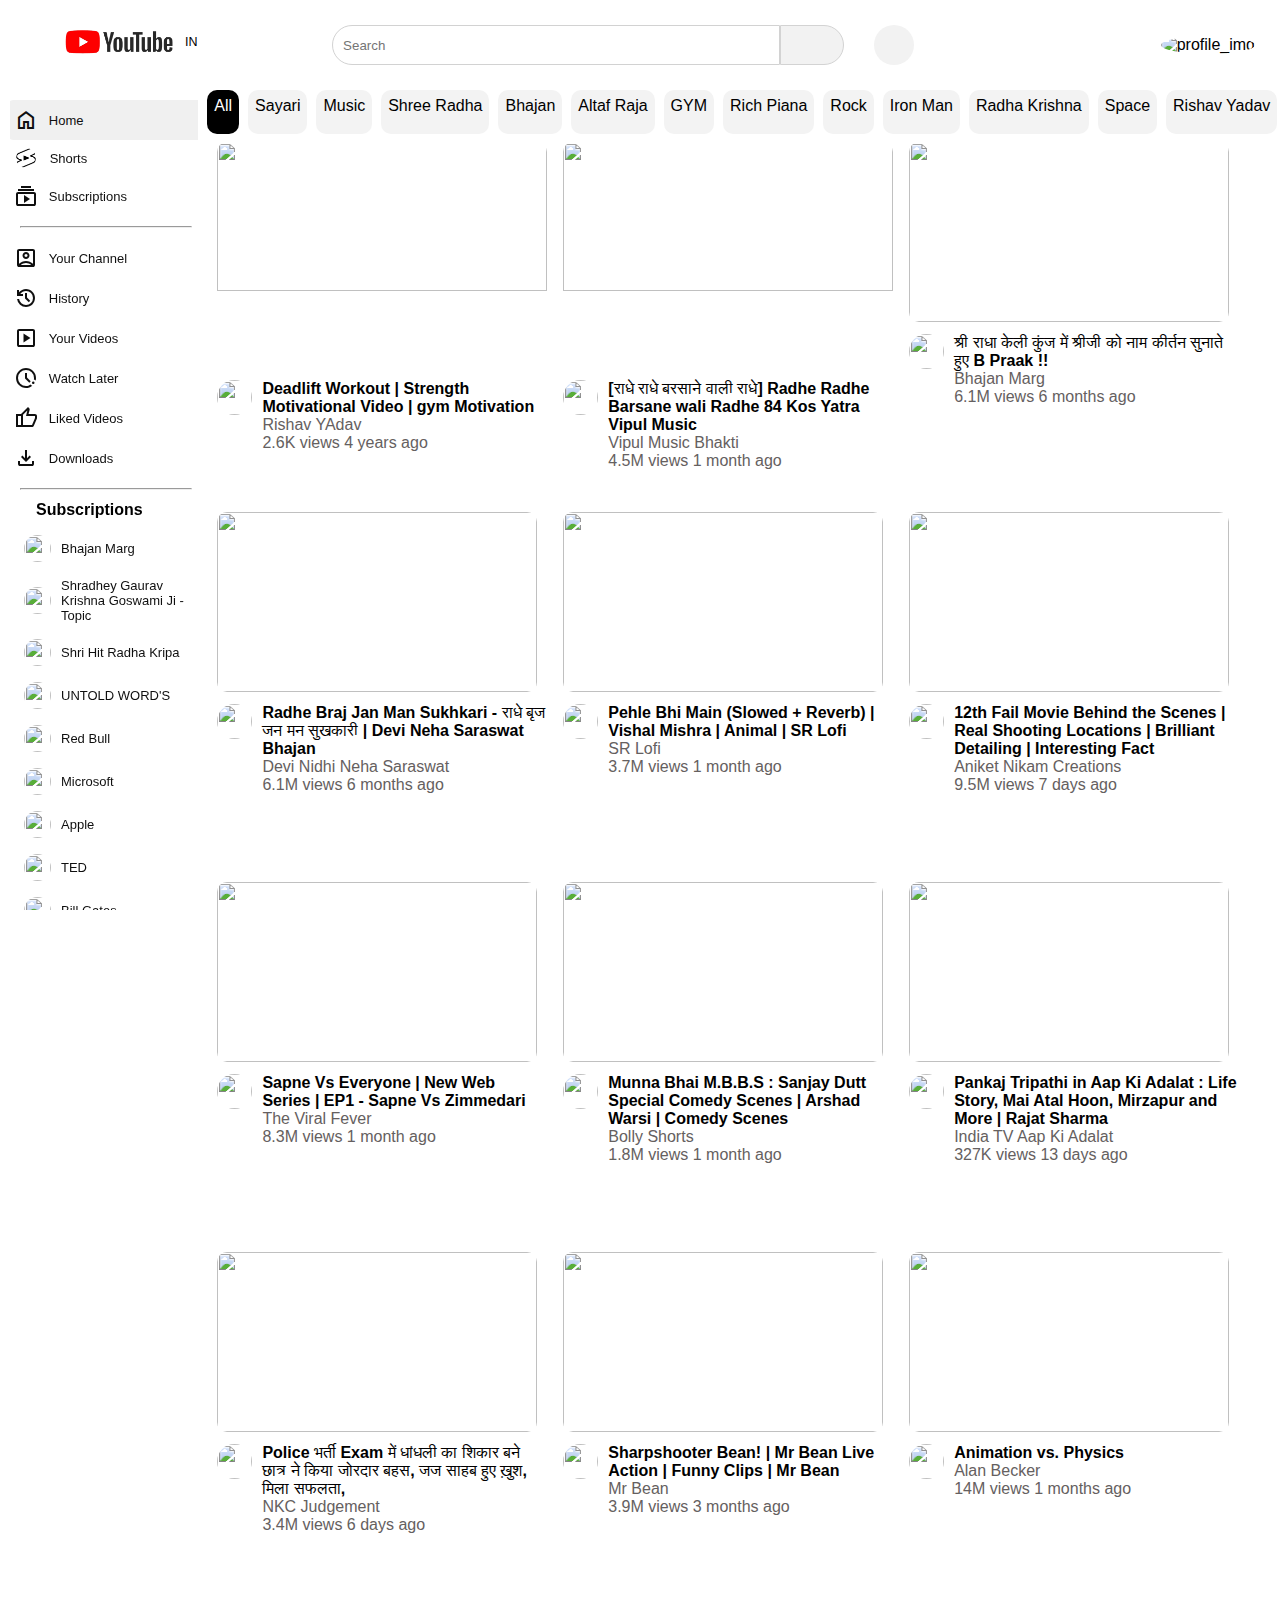
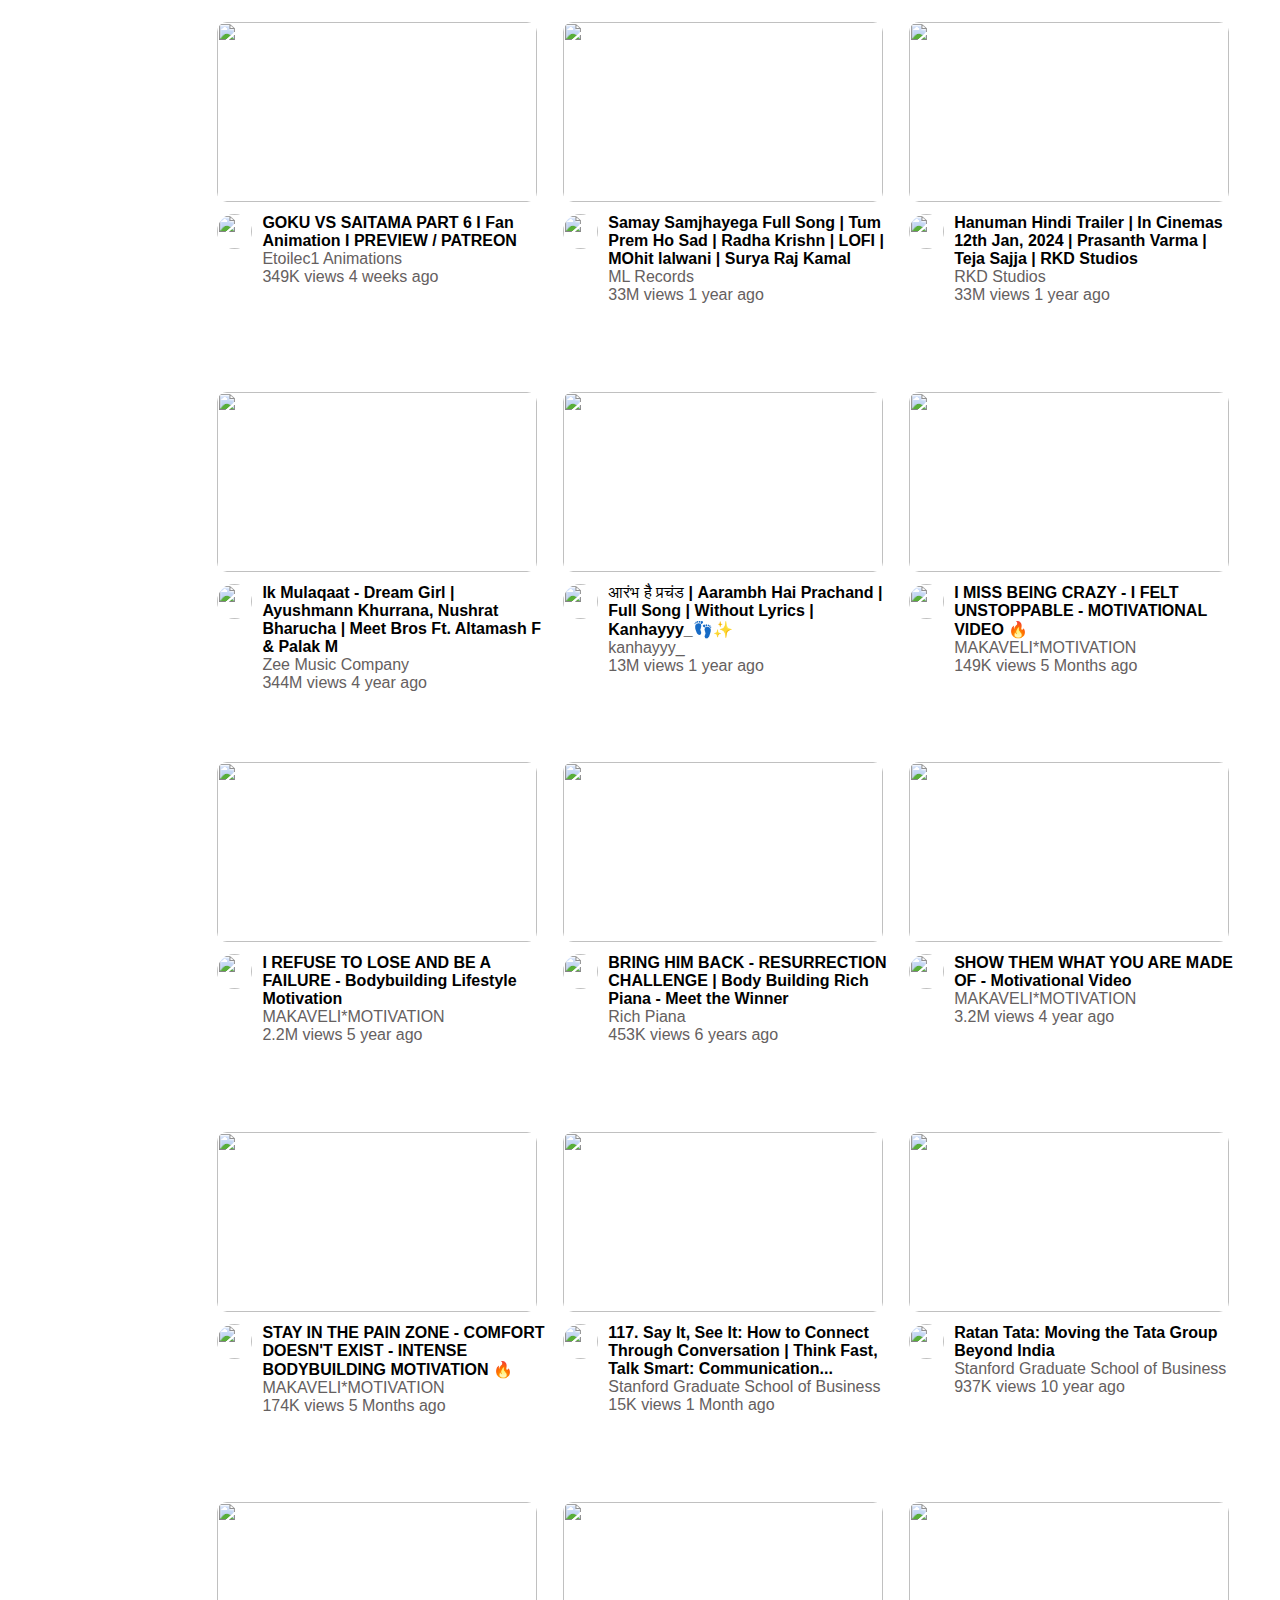
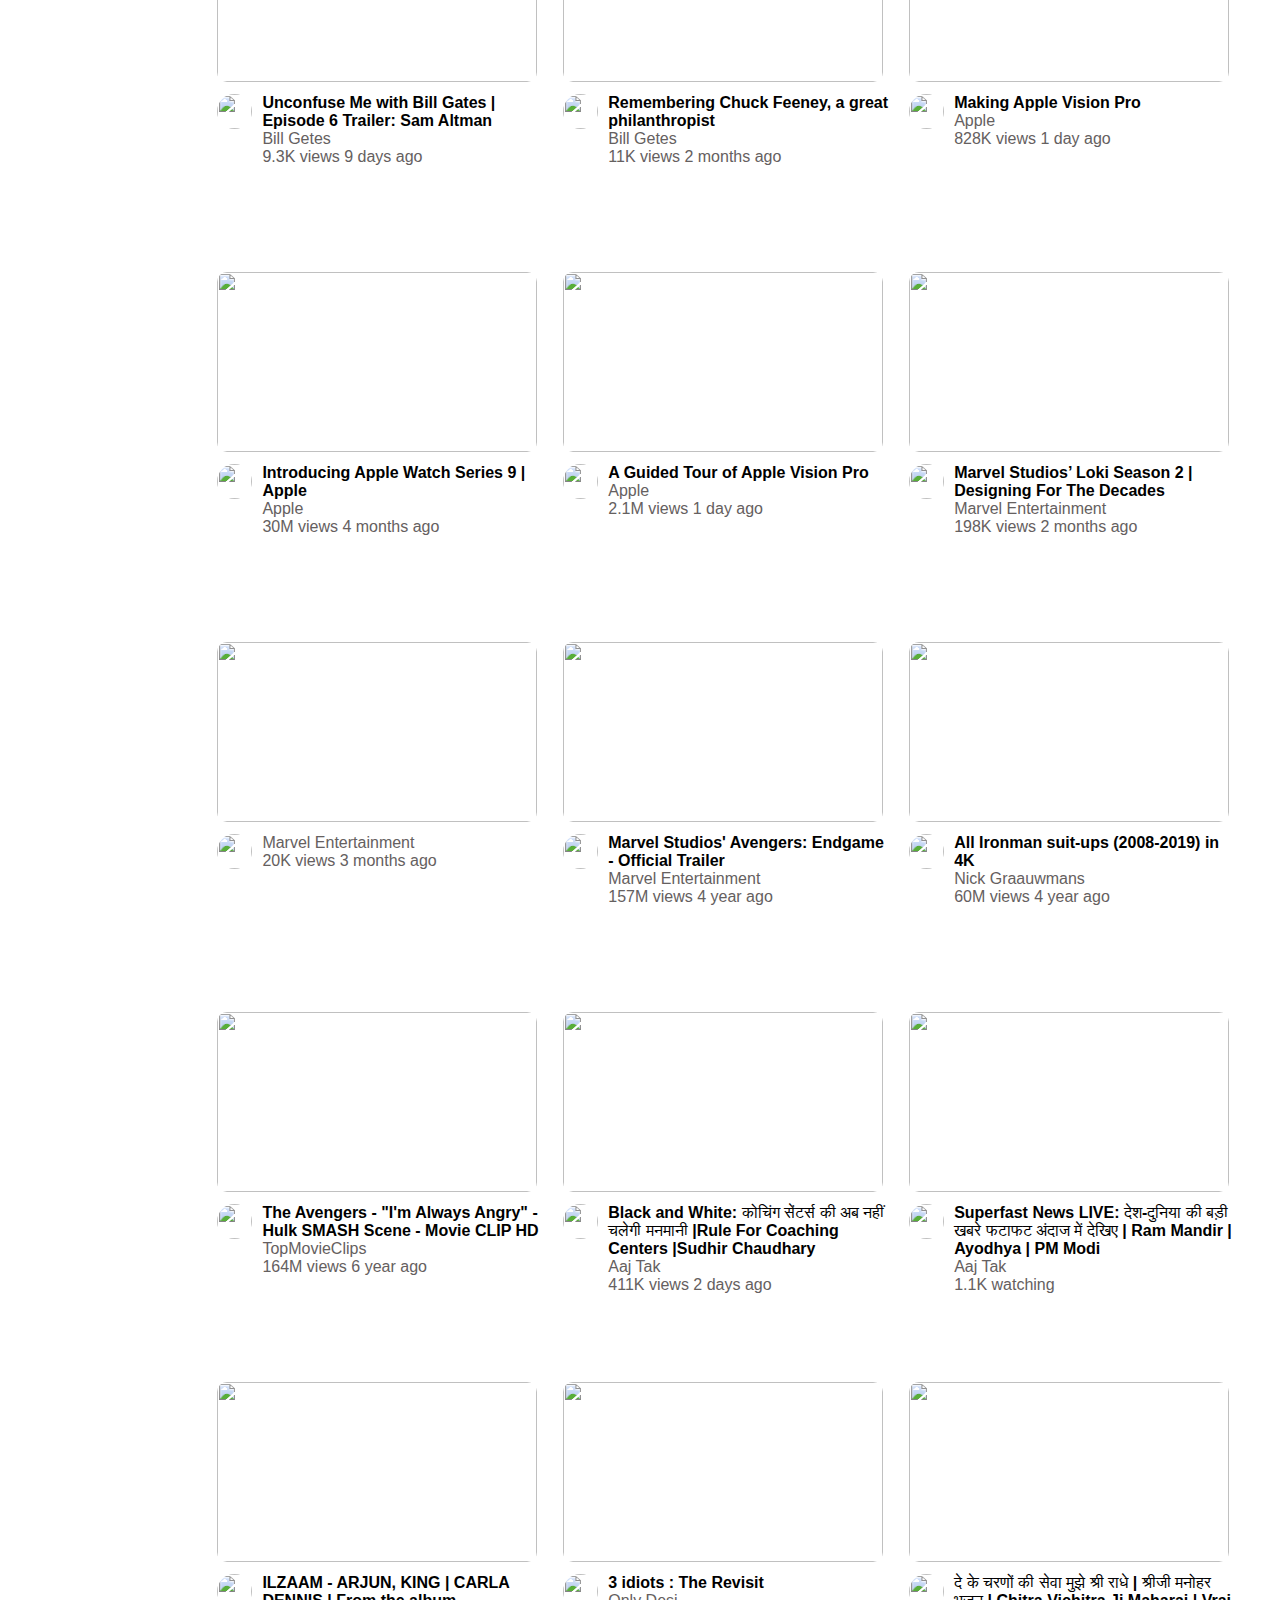
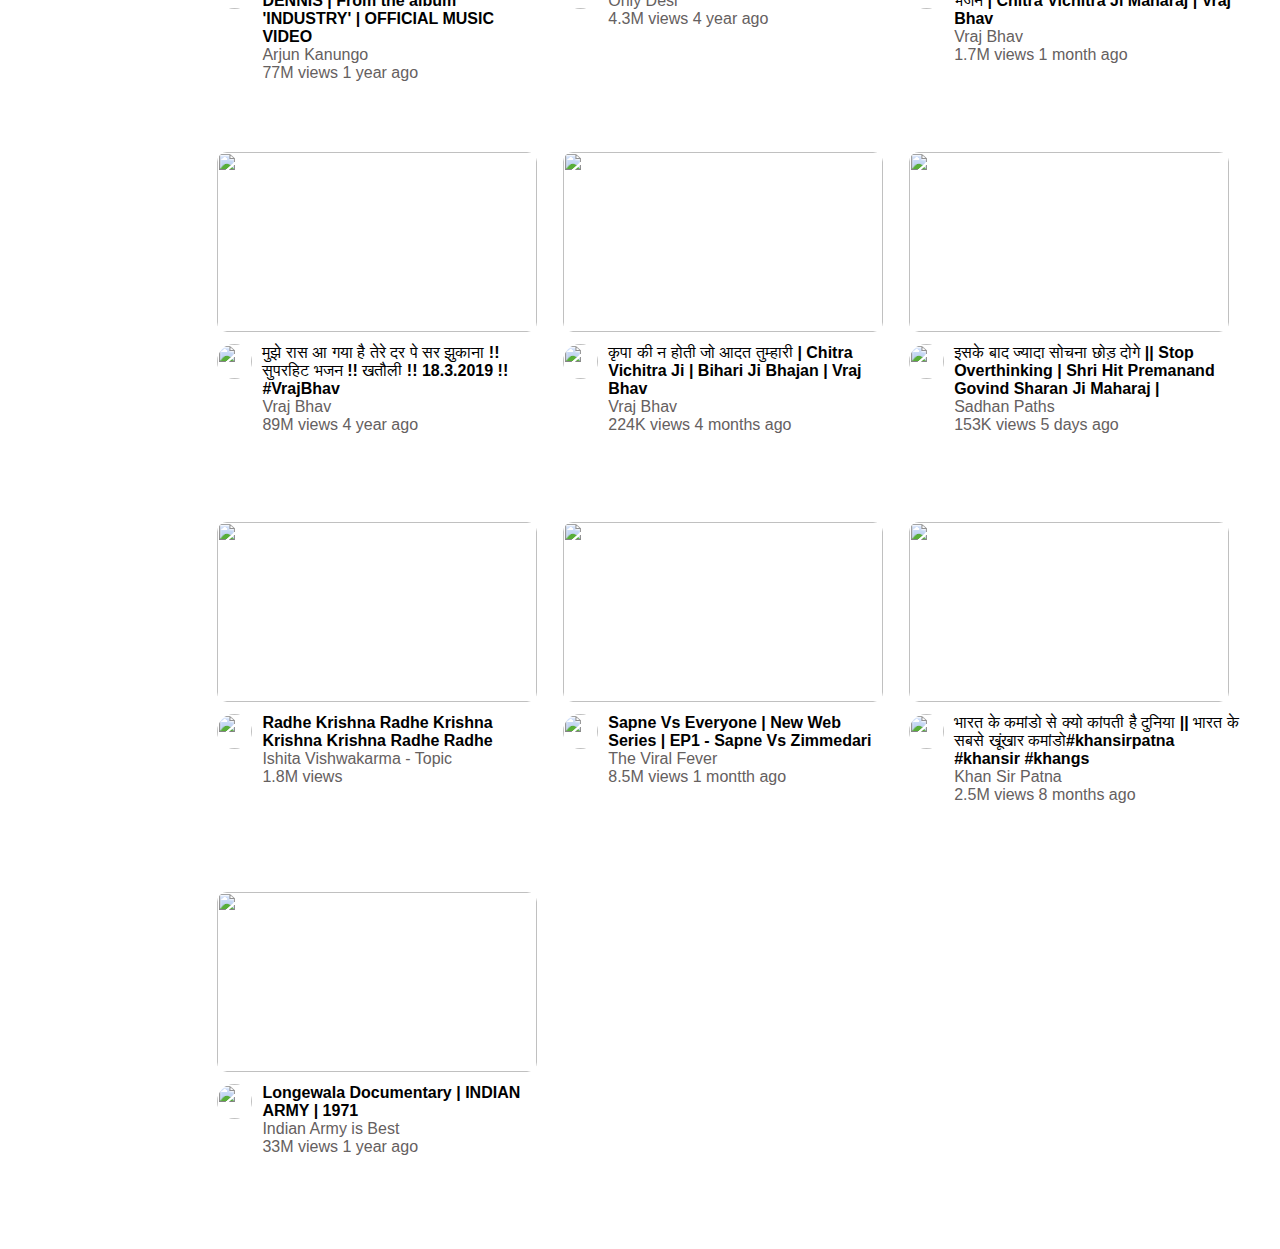
==== commit 4d339586: "Youtube UI Clone" ====
--- a/YouTube UI/yourtbe.html
+++ b/YouTube UI/yourtbe.html
@@ -18,45 +18,46 @@
         href="https://fonts.googleapis.com/css2?family=Material+Symbols+Outlined:opsz,wght,FILL,GRAD@24,250,0,0">
 
 </head>
+
 <body>
     <div class="nav">
         <div class="left_nav">
             <i class="fa-solid fa fa-bars"></i>
-            <a href="https://rishavy.github.io/M3-HtmlCss/YouTube UI/index.html"><img src="youtube_logo.png"
-                    alt="YTlogo" height="50px" width="100px"></a>
+            <a href="https://rishavy.github.io/Major-Projects/YouTube%20UI/yourtbe.html?authuser=1"><img
+                    src="youtube_logo.png" alt="YTlogo" height="50px" width="110px"></a>
             <p style="font-family: Roboto, Arial, sans-serif; font-size: 15px;"><sup>IN</sup></p>
         </div>
         <div class="center_nav">
             <div class="search">
                 <input type="text" placeholder="Search">
-                <i style="background-color: rgb(240, 240, 240); padding: 12px; border-radius: 0px 30px 30px 0px;"
-                    class="fa-solid fa-magnifying-class"></i>
-            </div>
-            <i style="border-radius: 50%; padding: 15px; background-color: rgb(240, 240, 240);"
+                <i style="background-color: rgb(242, 242, 242); margin: 0; padding: 10px 18px; border-radius: 0px 40px 40px 0px; height: 40px; width: 64px; border: 1.5px solid #d3d3d3;"
+                    class="fa-solid fa-magnifying-glass"></i>
+            </div>
+            <i style="border-radius: 50%; padding: 10px 13px; height: 40px; width: 40px; background-color: rgb(242, 242, 242);"
                 class="fa-solid fa-microphone"></i>
         </div>
         <div class="right_nav">
-            <i class="fa-solid fa-video"></i>
+            <i style="height: 40px; width: 40px; padding: 11px 9px;" class="fas fa-video"></i>
             <!-- <span class="material-symbols-outlined">
                 video_call
             </span> -->
-            <i class="fa-soid fa-bell"></i>
+            <i style="height: 40px; width: 40px; padding: 11px 11px;" class="far fa-bell"></i>
             <!-- <span class="material-symbols-outlined">
                 notifications
             </span> -->
             <a href="https://www.youtube.com/@RishavYadav"><img class="profile_img"
                     src="https://yt3.googleusercontent.com/ytc/AIf8zZT00CvplTr_ZQW_upbm5seRuHCnRMNqtI_FmtU=s176-c-k-c0x00ffffff-no-rj"
-                    alt="profile_img" height="50px" width="60px"></a>
+                    alt="profile_img" height="37px" width="37px"></a>
         </div>
     </div>
 
     <div id="main">
-        <div id="left">
+        <div id="left_section">
             <div class="item" style="border-radius: 8px; background-color: rgb(240, 240, 240);">
                 <span class="material-symbols-outlined">
                     home
                 </span>
-                <p> Home</p>
+                <p>   Home</p>
             </div>
             <div class="item">
                 <img src="YT_Shorts-logo.png" style="height: 20px; width: 20px; margin-left: 2px;">
@@ -64,34 +65,34 @@
             </div>
             <div class="item">
                 <span class="material-symbols-outlined">subscriptions</span>
-                <p> Subscriptions</p>
+                <p>   Subscriptions</p>
             </div>
             <hr style="width: 90%; color: rgb(118, 117, 117); margin: 10px 0;">
             <div class="item">
                 <span class="material-symbols-outlined">
                     account_box
-                    </span>
-                <p> Your Channel</p>
+                </span>
+                <p>   Your Channel</p>
             </div>
             <div class="item">
                 <span class="material-symbols-outlined">history</span>
-                <p> History</p>
+                <p>   History</p>
             </div>
             <div class="item">
                 <span class="material-symbols-outlined">slideshow</span>
-                <p> Your Videos</p>
+                <p>   Your Videos</p>
             </div>
             <div class="item">
                 <span class="material-symbols-outlined">pace</span>
-                <p> Watch Later</p>
+                <p>   Watch Later</p>
             </div>
             <div class="item">
                 <span class="material-symbols-outlined">thumb_up</span>
-                <p> Liked Videos</p>
+                <p>   Liked Videos</p>
             </div>
             <div class="item">
                 <span class="material-symbols-outlined">download</span>
-                <p> Downloads</p>
+                <p>   Downloads</p>
             </div>
             <hr style="width: 90%; color: rgb(118, 117, 117); margin: 10px 0;">
 
@@ -158,7 +159,7 @@
                 <p><a href="#radhakrishna">Radha Krishna</a></p>
                 <p><a href="#space">Space</a></p>
                 <p><a href="#rishavyadav">Rishav Yadav</a></p>
-                <p><a href="#black">Black</a></p>
+                <!-- <p><a href="#black">Black</a></p> -->
             </div>
 
             <div class="content">
@@ -168,7 +169,7 @@
                     <div class="box">
                         <a href="https://youtu.be/JCSMQzNu90o?si=RRdbWJqwt81xxj_h"><img
                                 src="https://i.ytimg.com/vi/JCSMQzNu90o/hqdefault.jpg?sqp=-oaymwEcCNACELwBSFXyq4qpAw4IARUAAIhCGAFwAcABBg==&rs=AOn4CLAnFM9EGuteAmiQLCCvK_bMiqu-WQ"
-                                alt="" width="320px" height="180px"></a>
+                                alt="" width="100%" height="65%"></a>
                         <div class="video_title">
                             <div class="logo">
                                 <img src="https://yt3.googleusercontent.com/ytc/AIf8zZT00CvplTr_ZQW_upbm5seRuHCnRMNqtI_FmtU=s176-c-k-c0x00ffffff-no-rj"
@@ -181,632 +182,702 @@
                                     4 years ago</p>
                             </div>
                         </div>
-
-                        <div class="box">
-                            <a href="https://youtu.be/61EGpAy4Ids?si=FYztrnsFbA7XQ-uC"><img
-                                    src="https://i.ytimg.com/vi/61EGpAy4Ids/hq720.jpg?sqp=-oaymwEcCOgCEMoBSFXyq4qpAw4IARUAAIhCGAFwAcABBg==&rs=AOn4CLAm4QY5KZ7f2WENtGjw3AHsMVSiRw"
-                                    alt="" width="320px" height="180px"></a>
-                            <div class="video_title">
-                                <div class="logo">
-                                    <img src="https://yt3.ggpht.com/SnkBo6Tbj9GF14leDyt11xs5UvNsPUcIiD0dhSvw824IyA_64i7Ml8hUJAW0nr9a88rVCE7wpg=s68-c-k-c0x00ffffff-no-rj"
-                                        alt="" style="height: 35px; width: 35px; border-radius: 50%;">
-                                </div>
-                                <div class="naming">
-                                    <p class="name">[राधे राधे बरसाने वाली राधे] Radhe Radhe Barsane wali Radhe 84 Kos
-                                        Yatra Vipul Music</p>
-                                    <p class="extra">Vipul Music Bhakti</p>
-                                    <p class="extra">4.5M views
-                                        1 month ago</p>
-                                </div>
-                            </div>
-                        </div>
-
-                        <div class="box">
-                            <a href="https://youtu.be/i6ld0tHgjmk?si=u7YV3EYQIeMp7mA2"><img
-                                    src="https://i.ytimg.com/vi/i6ld0tHgjmk/hq720.jpg?sqp=-oaymwEcCOgCEMoBSFXyq4qpAw4IARUAAIhCGAFwAcABBg==&rs=AOn4CLAAjaQtmOUm0xyHYUQVp4jVlTSxhQ"
-                                    alt="" width="320px" height="180px"></a>
-                            <div class="video_title">
-                                <div class="logo">
-                                    <img src="https://yt3.ggpht.com/ytc/AIf8zZR-5W1r2iS2NQaQWO7W4NS5Fa71NhTMZvfD_N9NhQ=s68-c-k-c0x00ffffff-no-rj"
-                                        alt="" style="height: 35px; width: 35px; border-radius: 50%;">
-                                </div>
-                                <div class="naming">
-                                    <p class="name">श्री राधा केली कुंज में श्रीजी को नाम कीर्तन सुनाते हुए B Praak !!
-                                    </p>
-                                    <p class="extra">Bhajan Marg </p>
-                                    <p class="extra">6.1M views
-                                        6 months ago</p>
-                                </div>
-                            </div>
-                        </div>
-
-                        <div class="box">
-                            <a href="https://youtu.be/9xm5XmHCkMU?si=S1h45zhM1B1jXcDD"><img
-                                    src="https://i.ytimg.com/vi/9xm5XmHCkMU/hq720.jpg?sqp=-oaymwEcCOgCEMoBSFXyq4qpAw4IARUAAIhCGAFwAcABBg==&rs=AOn4CLDov-QXYu2tbS7xxT1QJKXtq6QHng"
-                                    alt="" width="320px" height="180px"></a>
-                            <div class="video_title">
-                                <div class="logo">
-                                    <img src="https://yt3.ggpht.com/NNWfxFAcTXbAhBrSgWcmLuOwUlcnKWXHIeh_ygjvY4Td3ldaoQyXO-glf9bNgvyeKWszgsniDx4=s48-c-k-c0x00ffffff-no-rj"
-                                        alt="" style="height: 35px; width: 35px; border-radius: 50%;">
-                                </div>
-                                <div class="naming">
-                                    <p class="name">Radhe Braj Jan Man Sukhkari - राधे बृज जन मन सुखकारी | Devi Neha
-                                        Saraswat Bhajan</p>
-                                    <p class="extra">Devi Nidhi Neha Saraswat</p>
-                                    <p class="extra">6.1M views
-                                        6 months ago</p>
-                                </div>
-                            </div>
-                        </div>
-
-                        <div class="box">
-                            <a href="https://youtu.be/kZGpkkfk2lA?si=wUVCtjDelvfPu829"><img src="https://i.ytimg.com/vi/kZGpkkfk2lA/hq720.jpg?sqp=-oaymwEcCNAFEJQDSFXyq4qpAw4IARUAAIhCGAFwAcABBg==&rs=AOn4CLCS8oHPVot17q5NQ3NQmKbtPsx1BQ" alt="" width="320px" height="180px"></a>
-                            <div class="video_title">
-                                <div class="logo">
-                                    <img src="https://yt3.ggpht.com/bolTyNXGdrkE5CL7G_Jvh07C-kr-1pez29z8lScnyvRHvvw21IdSNa95EwlTnKCudemrgExHCA=s68-c-k-c0x00ffffff-no-rj" alt="" style="height: 35px; width: 35px; border-radius: 50%;">
-                                </div>
-                                <div class="naming">
-                                    <p class="name">Pehle Bhi Main (Slowed + Reverb) | Vishal Mishra | Animal | SR Lofi</p>
-                                    <p class="extra">SR Lofi</p>
-                                    <p class="extra">3.7M views
-                                        1 month ago</p>
-                                </div>
-                            </div>
-                        </div>
-
-                        <div class="box">
-                            <a href="https://youtu.be/c6PbtDf5k24?si=QVTenyUBhpd00xWs"><img src="https://i.ytimg.com/vi/c6PbtDf5k24/hq720.jpg?sqp=-oaymwEcCNAFEJQDSFXyq4qpAw4IARUAAIhCGAFwAcABBg==&rs=AOn4CLAlq4bXRCTxRePIVQLkGIVXUh89-w" alt="" width="320px" height="180px"></a>
-                            <div class="video_title">
-                                <div class="logo">
-                                    <img src="https://yt3.ggpht.com/ytc/AIf8zZSnUHBM3QviyIY0E6QhW247RBqUGsI92Ym5pBcfeA=s48-c-k-c0x00ffffff-no-rj" alt="" style="height: 35px; width: 35px; border-radius: 50%;">
-                                </div>
-                                <div class="naming">
-                                    <p class="name">12th Fail Movie Behind the Scenes | Real Shooting Locations | Brilliant Detailing | Interesting Fact</p>
-                                    <p class="extra">Aniket Nikam Creations</p>
-                                    <p class="extra">9.5M views
-                                        7 days ago</p>
-                                </div>
-                            </div>
-                        </div>
-
-                        <div class="box">
-                            <a href="https://youtu.be/ZLmJgjY8FOo?si=WtDRNJLs-Fcqv6Mn"><img src="https://i.ytimg.com/vi/ZLmJgjY8FOo/hqdefault.jpg?sqp=-oaymwEbCKgBEF5IVfKriqkDDggBFQAAiEIYAXABwAEG&rs=AOn4CLAgdI3uzCvt_-qHqa36E8zWtAutdQ" alt="" width="320px" height="180px"></a>
-                            <div class="video_title">
-                                <div class="logo">
-                                    <img src="https://yt3.ggpht.com/ytc/AIf8zZRnQ8U50ZQNicGmVaWLQW8AOJaNfFcmVdM0s0aeZQ=s48-c-k-c0x00ffffff-no-rj" alt="" style="height: 35px; width: 35px; border-radius: 50%;">
-                                </div>
-                                <div class="naming">
-                                    <p class="name">Sapne Vs Everyone | New Web Series | EP1 - Sapne Vs Zimmedari</p>
-                                    <p class="extra">The Viral Fever</p>
-                                    <p class="extra">8.3M views 1 month ago</p>
-                                </div>
-                            </div>
-                        </div>
-
-                        <div class="box">
-                            <a href="https://youtu.be/zQZCgJ5IQg0?si=QtPM1j5Z2oi9YzFN"><img src="https://i.ytimg.com/vi/zQZCgJ5IQg0/hqdefault.jpg?sqp=-oaymwEbCKgBEF5IVfKriqkDDggBFQAAiEIYAXABwAEG&rs=AOn4CLCEpdpeZzcLtyGOUH01ohtkkP3hGA" alt="" width="320px" height="180px"></a>
-                            <div class="video_title">
-                                <div class="logo">
-                                    <img src="https://yt3.ggpht.com/um1Poxvkx07fWGr8Q5OkXtSX5cYY-pJxPiO-rhbqhurZFaSbzKZbll6Kkzv3j9aaa7YzNnKQu0w=s48-c-k-c0x00ffffff-no-rj" alt="" style="height: 35px; width: 35px; border-radius: 50%;">
-                                </div>
-                                <div class="naming">
-                                    <p class="name">Munna Bhai M.B.B.S : Sanjay Dutt Special Comedy Scenes | Arshad Warsi | Comedy Scenes</p>
-                                    <p class="extra">
-                                        Bolly Shorts
-                                        </p>
-                                    <p class="extra">1.8M views 1 month ago</p>
-                                </div>
-                            </div>
-                        </div>
-
-                        <div class="box">
-                            <a href="https://youtu.be/grN47gwQUu0?si=zp7YXjOx61M2784R"><img src="https://i.ytimg.com/vi/grN47gwQUu0/hqdefault.jpg?sqp=-oaymwEbCKgBEF5IVfKriqkDDggBFQAAiEIYAXABwAEG&rs=AOn4CLBeio7TjIIaZwmWwnXEXls1fdxOdg" alt="" width="320px" height="180px"></a>
-                            <div class="video_title">
-                                <div class="logo">
-                                    <img src="https://yt3.ggpht.com/5rcG3o2deMWtDiT1kZlhKELrvR7HJnf4re-1eSZWJAMGeWa0ft9job47FtwxYxts2xmu3ZSS_bg=s48-c-k-c0x00ffffff-no-rj" alt="" style="height: 35px; width: 35px; border-radius: 50%;">
-                                </div>
-                                <div class="naming">
-                                    <p class="name">Pankaj Tripathi in Aap Ki Adalat : Life Story, Mai Atal Hoon, Mirzapur and More | Rajat Sharma</p>
-                                    <p class="extra">India TV Aap Ki Adalat</p>
-                                    <p class="extra">327K views 13 days ago</p>
-                                </div>
-                            </div>
-                        </div>
-
-                        <div class="box">
-                            <a href="https://youtu.be/hCBVo-HrTv8?si=Y0l0cmy_XAqKZlTu"><img src="https://i.ytimg.com/vi/hCBVo-HrTv8/hqdefault.jpg?sqp=-oaymwEcCOADEI4CSFXyq4qpAw4IARUAAIhCGAFwAcABBg==&rs=AOn4CLCPZ1pfs_sfqTNvK9c7j3wXrrrvGA" alt="" width="320px" height="180px"></a>
-                            <div class="video_title">
-                                <div class="logo">
-                                    <img src="https://yt3.ggpht.com/gPg2A2VYlZmP4Hzig-XIGyp5llLgtzK-gDojCAGoqIP6mgAb5cpmvcDjFXiWJ-LCp9OrGiOr=s68-c-k-c0x00ffffff-no-rj" alt="" style="height: 35px; width: 35px; border-radius: 50%;">
-                                </div>
-                                <div class="naming">
-                                    <p class="name">Police भर्ती Exam में धांधली का शिकार बने छात्र ने किया जोरदार बहस, जज साहब हुए ख़ुश, मिला सफलता,</p>
-                                    <p class="extra">
-                                        NKC Judgement</p>
-                                    <p class="extra">3.4M views
-                                        6 days ago</p>
-                                </div>
-                            </div>
-                        </div>
-
-                        <div class="box">
-                            <a href="https://youtu.be/PUEL1tkQIE4?si=B6od8T1OIaVQhDnY"><img src="https://i.ytimg.com/vi/PUEL1tkQIE4/hq720.jpg?sqp=-oaymwEcCOgCEMoBSFXyq4qpAw4IARUAAIhCGAFwAcABBg==&rs=AOn4CLASJn2ssEe9YH2ms-jLoPUnOljJbg" alt="" width="320px" height="180px"></a>
-                            <div class="video_title">
-                                <div class="logo">
-                                    <img src="https://yt3.ggpht.com/ytc/AIf8zZQ0_OX670xpb4_pdUAlW1RK5Obgn-ZnN2iZvcz-zg=s68-c-k-c0x00ffffff-no-rj" alt="" style="height: 35px; width: 35px; border-radius: 50%;">
-                                </div>
-                                <div class="naming">
-                                    <p class="name">Sharpshooter Bean! | Mr Bean Live Action | Funny Clips | Mr Bean</p>
-                                    <p class="extra">Mr Bean</p>
-                                    <p class="extra">3.9M views
-                                        3 months ago</p>
-                                </div>
-                            </div>
-                        </div>
-
-                        <div class="box">
-                            <a href="https://youtu.be/ErMSHiQRnc8?si=1XE3k3xkHrBz8uZz"><img src="https://i.ytimg.com/vi/ErMSHiQRnc8/hq720.jpg?sqp=-oaymwEcCNAFEJQDSFXyq4qpAw4IARUAAIhCGAFwAcABBg==&rs=AOn4CLBMVbl2-HJ7epKIhWn77n64oUOz9w" alt="" width="320px" height="180px"></a>
-                            <div class="video_title">
-                                <div class="logo">
-                                    <img src="https://yt3.ggpht.com/ytc/AIf8zZRfrl_dWRl8pdPtyZ7ZuztZXmpCAlMUPKGcZtMUPg=s48-c-k-c0x00ffffff-no-rj" alt="" style="height: 35px; width: 35px; border-radius: 50%;">
-                                </div>
-                                <div class="naming">
-                                    <p class="name">Animation vs. Physics</p>
-                                    <p class="extra">Alan Becker</p>
-                                    <p class="extra">14M views
-                                        1 months ago</p>
-                                </div>
-                            </div>
-                        </div>
-                        
-                        <div class="box">
-                            <a href="https://youtu.be/yVh3qLdckDU?si=qfl0We0ThVkOlDYW"><img src="https://i.ytimg.com/vi/yVh3qLdckDU/hq720.jpg?sqp=-oaymwEcCOgCEMoBSFXyq4qpAw4IARUAAIhCGAFwAcABBg==&rs=AOn4CLBTNsvO0XULXKCM3luNz9-HTyKTiQ" alt="" width="320px" height="180px"></a>
-                            <div class="video_title">
-                                <div class="logo">
-                                    <img src="https://yt3.ggpht.com/ytc/AIf8zZQAWtTT-_fwZ2PVYXBFhKgQmad3kS1ia2UZapv9cw=s48-c-k-c0x00ffffff-no-rj" alt="" style="height: 35px; width: 35px; border-radius: 50%;">
-                                </div>
-                                <div class="naming">
-                                    <p class="name">GOKU VS SAITAMA PART 6 I Fan Animation I PREVIEW / PATREON</p>
-                                    <p class="extra">Etoilec1 Animations
-                                    </p>
-                                    <p class="extra">349K views
-                                        4 weeks ago</p>
-                                </div>
-                            </div>
-                        </div>
-                        <div class="box">
-                            <a href=""><img src="" alt="" width="320px" height="180px"></a>
-                            <div class="video_title">
-                                <div class="logo">
-                                    <img src="" alt="" style="height: 35px; width: 35px; border-radius: 50%;">
-                                </div>
-                                <div class="naming">
-                                    <p class="name"></p>
-                                    <p class="extra"></p>
-                                    <p class="extra"></p>
-                                </div>
-                            </div>
-                        </div>
-                        <div class="box">
-                            <a href=""><img src="" alt="" width="320px" height="180px"></a>
-                            <div class="video_title">
-                                <div class="logo">
-                                    <img src="" alt="" style="height: 35px; width: 35px; border-radius: 50%;">
-                                </div>
-                                <div class="naming">
-                                    <p class="name"></p>
-                                    <p class="extra"></p>
-                                    <p class="extra"></p>
-                                </div>
-                            </div>
-                        </div>
-                        <div class="box">
-                            <a href=""><img src="" alt="" width="320px" height="180px"></a>
-                            <div class="video_title">
-                                <div class="logo">
-                                    <img src="" alt="" style="height: 35px; width: 35px; border-radius: 50%;">
-                                </div>
-                                <div class="naming">
-                                    <p class="name"></p>
-                                    <p class="extra"></p>
-                                    <p class="extra"></p>
-                                </div>
-                            </div>
-                        </div>
-                        <div class="box">
-                            <a href=""><img src="" alt="" width="320px" height="180px"></a>
-                            <div class="video_title">
-                                <div class="logo">
-                                    <img src="" alt="" style="height: 35px; width: 35px; border-radius: 50%;">
-                                </div>
-                                <div class="naming">
-                                    <p class="name"></p>
-                                    <p class="extra"></p>
-                                    <p class="extra"></p>
-                                </div>
-                            </div>
-                        </div>
-                        <div class="box">
-                            <a href=""><img src="" alt="" width="320px" height="180px"></a>
-                            <div class="video_title">
-                                <div class="logo">
-                                    <img src="" alt="" style="height: 35px; width: 35px; border-radius: 50%;">
-                                </div>
-                                <div class="naming">
-                                    <p class="name"></p>
-                                    <p class="extra"></p>
-                                    <p class="extra"></p>
-                                </div>
-                            </div>
-                        </div>
-                        <div class="box">
-                            <a href=""><img src="" alt="" width="320px" height="180px"></a>
-                            <div class="video_title">
-                                <div class="logo">
-                                    <img src="" alt="" style="height: 35px; width: 35px; border-radius: 50%;">
-                                </div>
-                                <div class="naming">
-                                    <p class="name"></p>
-                                    <p class="extra"></p>
-                                    <p class="extra"></p>
-                                </div>
-                            </div>
-                        </div>
-                        <div class="box">
-                            <a href="https://youtu.be/RtpXAr327KE?si=do_IEIFMSO2xNorI"><img
-                                    src="https://i.ytimg.com/vi/RtpXAr327KE/hqdefault.jpg?sqp=-oaymwEcCNACELwBSFXyq4qpAw4IARUAAIhCGAFwAcABBg==&rs=AOn4CLDRy0j5CuldOvqrfGI_WlFaTjO6Vw"
-                                    alt="" width="320px" height="180px"></a>
-                            <div class="video_title">
-                                <div class="logo">
-                                    <img src="" alt="" style="height: 35px; width: 35px; border-radius: 50%;">
-                                </div>
-                                <div class="naming">
-                                    <p class="name">BRING HIM BACK - RESURRECTION CHALLENGE | Body Building Rich Piana -
-                                        Meet the Winner</p>
-                                    <p class="extra">Risch Piana</p>
-                                    <p class="extra">453K views
-                                        6 years ago</p>
-                                </div>
-                            </div>
-                        </div>
-                        <div class="box">
-                            <a href=""><img src="" alt="" width="320px" height="180px"></a>
-                            <div class="video_title">
-                                <div class="logo">
-                                    <img src="" alt="" style="height: 35px; width: 35px; border-radius: 50%;">
-                                </div>
-                                <div class="naming">
-                                    <p class="name"></p>
-                                    <p class="extra"></p>
-                                    <p class="extra"></p>
-                                </div>
-                            </div>
-                        </div>
-                        <div class="box">
-                            <a href=""><img src="" alt="" width="320px" height="180px"></a>
-                            <div class="video_title">
-                                <div class="logo">
-                                    <img src="" alt="" style="height: 35px; width: 35px; border-radius: 50%;">
-                                </div>
-                                <div class="naming">
-                                    <p class="name"></p>
-                                    <p class="extra"></p>
-                                    <p class="extra"></p>
-                                </div>
-                            </div>
-                        </div>
-                        <div class="box">
-                            <a href=""><img src="" alt="" width="320px" height="180px"></a>
-                            <div class="video_title">
-                                <div class="logo">
-                                    <img src="" alt="" style="height: 35px; width: 35px; border-radius: 50%;">
-                                </div>
-                                <div class="naming">
-                                    <p class="name"></p>
-                                    <p class="extra"></p>
-                                    <p class="extra"></p>
-                                </div>
-                            </div>
-                        </div>
-                        <div class="box">
-                            <a href=""><img src="" alt="" width="320px" height="180px"></a>
-                            <div class="video_title">
-                                <div class="logo">
-                                    <img src="" alt="" style="height: 35px; width: 35px; border-radius: 50%;">
-                                </div>
-                                <div class="naming">
-                                    <p class="name"></p>
-                                    <p class="extra"></p>
-                                    <p class="extra"></p>
-                                </div>
-                            </div>
-                        </div>
-                        <div class="box">
-                            <a href=""><img src="" alt="" width="320px" height="180px"></a>
-                            <div class="video_title">
-                                <div class="logo">
-                                    <img src="" alt="" style="height: 35px; width: 35px; border-radius: 50%;">
-                                </div>
-                                <div class="naming">
-                                    <p class="name"></p>
-                                    <p class="extra"></p>
-                                    <p class="extra"></p>
-                                </div>
-                            </div>
-                        </div>
-                        <div class="box">
-                            <a href=""><img src="" alt="" width="320px" height="180px"></a>
-                            <div class="video_title">
-                                <div class="logo">
-                                    <img src="" alt="" style="height: 35px; width: 35px; border-radius: 50%;">
-                                </div>
-                                <div class="naming">
-                                    <p class="name"></p>
-                                    <p class="extra"></p>
-                                    <p class="extra"></p>
-                                </div>
-                            </div>
-                        </div>
-                        <div class="box">
-                            <a href=""><img src="" alt="" width="320px" height="180px"></a>
-                            <div class="video_title">
-                                <div class="logo">
-                                    <img src="" alt="" style="height: 35px; width: 35px; border-radius: 50%;">
-                                </div>
-                                <div class="naming">
-                                    <p class="name"></p>
-                                    <p class="extra"></p>
-                                    <p class="extra"></p>
-                                </div>
-                            </div>
-                        </div>
-                        <div class="box">
-                            <a href=""><img src="" alt="" width="320px" height="180px"></a>
-                            <div class="video_title">
-                                <div class="logo">
-                                    <img src="" alt="" style="height: 35px; width: 35px; border-radius: 50%;">
-                                </div>
-                                <div class="naming">
-                                    <p class="name"></p>
-                                    <p class="extra"></p>
-                                    <p class="extra"></p>
-                                </div>
-                            </div>
-                        </div>
-                        <div class="box">
-                            <a href=""><img src="" alt="" width="320px" height="180px"></a>
-                            <div class="video_title">
-                                <div class="logo">
-                                    <img src="" alt="" style="height: 35px; width: 35px; border-radius: 50%;">
-                                </div>
-                                <div class="naming">
-                                    <p class="name"></p>
-                                    <p class="extra"></p>
-                                    <p class="extra"></p>
-                                </div>
-                            </div>
-                        </div>
-                        <div class="box">
-                            <a href=""><img src="" alt="" width="320px" height="180px"></a>
-                            <div class="video_title">
-                                <div class="logo">
-                                    <img src="" alt="" style="height: 35px; width: 35px; border-radius: 50%;">
-                                </div>
-                                <div class="naming">
-                                    <p class="name"></p>
-                                    <p class="extra"></p>
-                                    <p class="extra"></p>
-                                </div>
-                            </div>
-                        </div>
-                        <div class="box">
-                            <a href=""><img src="" alt="" width="320px" height="180px"></a>
-                            <div class="video_title">
-                                <div class="logo">
-                                    <img src="" alt="" style="height: 35px; width: 35px; border-radius: 50%;">
-                                </div>
-                                <div class="naming">
-                                    <p class="name"></p>
-                                    <p class="extra"></p>
-                                    <p class="extra"></p>
-                                </div>
-                            </div>
-                        </div>
-                        <div class="box">
-                            <a href=""><img src="" alt="" width="320px" height="180px"></a>
-                            <div class="video_title">
-                                <div class="logo">
-                                    <img src="" alt="" style="height: 35px; width: 35px; border-radius: 50%;">
-                                </div>
-                                <div class="naming">
-                                    <p class="name"></p>
-                                    <p class="extra"></p>
-                                    <p class="extra"></p>
-                                </div>
-                            </div>
-                        </div>
-                        <div class="box">
-                            <a href=""><img src="" alt="" width="320px" height="180px"></a>
-                            <div class="video_title">
-                                <div class="logo">
-                                    <img src="" alt="" style="height: 35px; width: 35px; border-radius: 50%;">
-                                </div>
-                                <div class="naming">
-                                    <p class="name"></p>
-                                    <p class="extra"></p>
-                                    <p class="extra"></p>
-                                </div>
-                            </div>
-                        </div>
-                        <div class="box">
-                            <a href=""><img src="" alt="" width="320px" height="180px"></a>
-                            <div class="video_title">
-                                <div class="logo">
-                                    <img src="" alt="" style="height: 35px; width: 35px; border-radius: 50%;">
-                                </div>
-                                <div class="naming">
-                                    <p class="name"></p>
-                                    <p class="extra"></p>
-                                    <p class="extra"></p>
-                                </div>
-                            </div>
-                        </div>
-                        <div class="box">
-                            <a href=""><img src="" alt="" width="320px" height="180px"></a>
-                            <div class="video_title">
-                                <div class="logo">
-                                    <img src="" alt="" style="height: 35px; width: 35px; border-radius: 50%;">
-                                </div>
-                                <div class="naming">
-                                    <p class="name"></p>
-                                    <p class="extra"></p>
-                                    <p class="extra"></p>
-                                </div>
-                            </div>
-                        </div>
-                        <div class="box">
-                            <a href=""><img src="" alt="" width="320px" height="180px"></a>
-                            <div class="video_title">
-                                <div class="logo">
-                                    <img src="" alt="" style="height: 35px; width: 35px; border-radius: 50%;">
-                                </div>
-                                <div class="naming">
-                                    <p class="name"></p>
-                                    <p class="extra"></p>
-                                    <p class="extra"></p>
-                                </div>
-                            </div>
-                        </div>
-                        <div class="box">
-                            <a href=""><img src="" alt="" width="320px" height="180px"></a>
-                            <div class="video_title">
-                                <div class="logo">
-                                    <img src="" alt="" style="height: 35px; width: 35px; border-radius: 50%;">
-                                </div>
-                                <div class="naming">
-                                    <p class="name"></p>
-                                    <p class="extra"></p>
-                                    <p class="extra"></p>
-                                </div>
-                            </div>
-                        </div>
-                        <div class="box">
-                            <a href=""><img src="" alt="" width="320px" height="180px"></a>
-                            <div class="video_title">
-                                <div class="logo">
-                                    <img src="" alt="" style="height: 35px; width: 35px; border-radius: 50%;">
-                                </div>
-                                <div class="naming">
-                                    <p class="name"></p>
-                                    <p class="extra"></p>
-                                    <p class="extra"></p>
-                                </div>
-                            </div>
-                        </div>
-                        <div class="box">
-                            <a href=""><img src="" alt="" width="320px" height="180px"></a>
-                            <div class="video_title">
-                                <div class="logo">
-                                    <img src="" alt="" style="height: 35px; width: 35px; border-radius: 50%;">
-                                </div>
-                                <div class="naming">
-                                    <p class="name"></p>
-                                    <p class="extra"></p>
-                                    <p class="extra"></p>
-                                </div>
-                            </div>
-                        </div>
-                        <div class="box">
-                            <a href=""><img src="" alt="" width="320px" height="180px"></a>
-                            <div class="video_title">
-                                <div class="logo">
-                                    <img src="" alt="" style="height: 35px; width: 35px; border-radius: 50%;">
-                                </div>
-                                <div class="naming">
-                                    <p class="name"></p>
-                                    <p class="extra"></p>
-                                    <p class="extra"></p>
-                                </div>
-                            </div>
-                        </div>
-                        <div class="box">
-                            <a href=""><img src="" alt="" width="320px" height="180px"></a>
-                            <div class="video_title">
-                                <div class="logo">
-                                    <img src="" alt="" style="height: 35px; width: 35px; border-radius: 50%;">
-                                </div>
-                                <div class="naming">
-                                    <p class="name"></p>
-                                    <p class="extra"></p>
-                                    <p class="extra"></p>
-                                </div>
-                            </div>
-                        </div>
-                        <div class="box">
-                            <a href=""><img src="" alt="" width="320px" height="180px"></a>
-                            <div class="video_title">
-                                <div class="logo">
-                                    <img src="" alt="" style="height: 35px; width: 35px; border-radius: 50%;">
-                                </div>
-                                <div class="naming">
-                                    <p class="name"></p>
-                                    <p class="extra"></p>
-                                    <p class="extra"></p>
-                                </div>
-                            </div>
-                        </div>
-                        <div class="box">
-                            <a href=""><img src="" alt="" width="320px" height="180px"></a>
-                            <div class="video_title">
-                                <div class="logo">
-                                    <img src="" alt="" style="height: 35px; width: 35px; border-radius: 50%;">
-                                </div>
-                                <div class="naming">
-                                    <p class="name"></p>
-                                    <p class="extra"></p>
-                                    <p class="extra"></p>
-                                </div>
-                            </div>
-                        </div>
-                        <div class="box">
-                            <a href=""><img src="" alt="" width="320px" height="180px"></a>
-                            <div class="video_title">
-                                <div class="logo">
-                                    <img src="" alt="" style="height: 35px; width: 35px; border-radius: 50%;">
-                                </div>
-                                <div class="naming">
-                                    <p class="name"></p>
-                                    <p class="extra"></p>
-                                    <p class="extra"></p>
-                                </div>
-                            </div>
-                        </div>
-                        <div class="box">
-                            <a href=""><img src="" alt="" width="320px" height="180px"></a>
-                            <div class="video_title">
-                                <div class="logo">
-                                    <img src="" alt="" style="height: 35px; width: 35px; border-radius: 50%;">
-                                </div>
-                                <div class="naming">
-                                    <p class="name"></p>
-                                    <p class="extra"></p>
-                                    <p class="extra"></p>
-                                </div>
-                            </div>
-                        </div>
-                        <div class="box">
-                            <a href=""><img src="" alt="" width="320px" height="180px"></a>
-                            <div class="video_title">
-                                <div class="logo">
-                                    <img src="" alt="" style="height: 35px; width: 35px; border-radius: 50%;">
-                                </div>
-                                <div class="naming">
-                                    <p class="name"></p>
-                                    <p class="extra"></p>
-                                    <p class="extra"></p>
-                                </div>
-                            </div>
-                        </div>
+                    </div>
+
+                    <div class="box">
+                        <a href="https://youtu.be/61EGpAy4Ids?si=FYztrnsFbA7XQ-uC"><img
+                                src="https://i.ytimg.com/vi/61EGpAy4Ids/hq720.jpg?sqp=-oaymwEcCOgCEMoBSFXyq4qpAw4IARUAAIhCGAFwAcABBg==&rs=AOn4CLAm4QY5KZ7f2WENtGjw3AHsMVSiRw"
+                                alt="" width="100%" height="65%"></a>
+                        <div class="video_title">
+                            <div class="logo">
+                                <img src="https://yt3.ggpht.com/SnkBo6Tbj9GF14leDyt11xs5UvNsPUcIiD0dhSvw824IyA_64i7Ml8hUJAW0nr9a88rVCE7wpg=s68-c-k-c0x00ffffff-no-rj"
+                                    alt="" style="height: 35px; width: 35px; border-radius: 50%;">
+                            </div>
+                            <div class="naming">
+                                <p class="name">[राधे राधे बरसाने वाली राधे] Radhe Radhe Barsane wali Radhe 84 Kos
+                                    Yatra Vipul Music</p>
+                                <p class="extra">Vipul Music Bhakti</p>
+                                <p class="extra">4.5M views
+                                    1 month ago</p>
+                            </div>
+                        </div>
+                    </div>
+
+                    <div class="box">
+                        <a href="https://youtu.be/i6ld0tHgjmk?si=u7YV3EYQIeMp7mA2"><img
+                                src="https://i.ytimg.com/vi/i6ld0tHgjmk/hq720.jpg?sqp=-oaymwEcCOgCEMoBSFXyq4qpAw4IARUAAIhCGAFwAcABBg==&rs=AOn4CLAAjaQtmOUm0xyHYUQVp4jVlTSxhQ"
+                                alt="" width="320px" height="180px"></a>
+                        <div class="video_title">
+                            <div class="logo">
+                                <img src="https://yt3.ggpht.com/ytc/AIf8zZR-5W1r2iS2NQaQWO7W4NS5Fa71NhTMZvfD_N9NhQ=s68-c-k-c0x00ffffff-no-rj"
+                                    alt="" style="height: 35px; width: 35px; border-radius: 50%;">
+                            </div>
+                            <div class="naming">
+                                <p class="name">श्री राधा केली कुंज में श्रीजी को नाम कीर्तन सुनाते हुए B Praak !!
+                                </p>
+                                <p class="extra">Bhajan Marg </p>
+                                <p class="extra">6.1M views
+                                    6 months ago</p>
+                            </div>
+                        </div>
+                    </div>
+
+                    <div class="box">
+                        <a href="https://youtu.be/9xm5XmHCkMU?si=S1h45zhM1B1jXcDD"><img
+                                src="https://i.ytimg.com/vi/9xm5XmHCkMU/hq720.jpg?sqp=-oaymwEcCOgCEMoBSFXyq4qpAw4IARUAAIhCGAFwAcABBg==&rs=AOn4CLDov-QXYu2tbS7xxT1QJKXtq6QHng"
+                                alt="" width="320px" height="180px"></a>
+                        <div class="video_title">
+                            <div class="logo">
+                                <img src="https://yt3.ggpht.com/NNWfxFAcTXbAhBrSgWcmLuOwUlcnKWXHIeh_ygjvY4Td3ldaoQyXO-glf9bNgvyeKWszgsniDx4=s48-c-k-c0x00ffffff-no-rj"
+                                    alt="" style="height: 35px; width: 35px; border-radius: 50%;">
+                            </div>
+                            <div class="naming">
+                                <p class="name">Radhe Braj Jan Man Sukhkari - राधे बृज जन मन सुखकारी | Devi Neha
+                                    Saraswat Bhajan</p>
+                                <p class="extra">Devi Nidhi Neha Saraswat</p>
+                                <p class="extra">6.1M views
+                                    6 months ago</p>
+                            </div>
+                        </div>
+                    </div>
+
+                    <div class="box">
+                        <a href="https://youtu.be/kZGpkkfk2lA?si=wUVCtjDelvfPu829"><img
+                                src="https://i.ytimg.com/vi/kZGpkkfk2lA/hq720.jpg?sqp=-oaymwEcCNAFEJQDSFXyq4qpAw4IARUAAIhCGAFwAcABBg==&rs=AOn4CLCS8oHPVot17q5NQ3NQmKbtPsx1BQ"
+                                alt="" width="320px" height="180px"></a>
+                        <div class="video_title">
+                            <div class="logo">
+                                <img src="https://yt3.ggpht.com/bolTyNXGdrkE5CL7G_Jvh07C-kr-1pez29z8lScnyvRHvvw21IdSNa95EwlTnKCudemrgExHCA=s68-c-k-c0x00ffffff-no-rj"
+                                    alt="" style="height: 35px; width: 35px; border-radius: 50%;">
+                            </div>
+                            <div class="naming">
+                                <p class="name">Pehle Bhi Main (Slowed + Reverb) | Vishal Mishra | Animal | SR Lofi</p>
+                                <p class="extra">SR Lofi</p>
+                                <p class="extra">3.7M views
+                                    1 month ago</p>
+                            </div>
+                        </div>
+                    </div>
+
+                    <div class="box">
+                        <a href="https://youtu.be/c6PbtDf5k24?si=QVTenyUBhpd00xWs"><img
+                                src="https://i.ytimg.com/vi/c6PbtDf5k24/hq720.jpg?sqp=-oaymwEcCNAFEJQDSFXyq4qpAw4IARUAAIhCGAFwAcABBg==&rs=AOn4CLAlq4bXRCTxRePIVQLkGIVXUh89-w"
+                                alt="" width="320px" height="180px"></a>
+                        <div class="video_title">
+                            <div class="logo">
+                                <img src="https://yt3.ggpht.com/ytc/AIf8zZSnUHBM3QviyIY0E6QhW247RBqUGsI92Ym5pBcfeA=s48-c-k-c0x00ffffff-no-rj"
+                                    alt="" style="height: 35px; width: 35px; border-radius: 50%;">
+                            </div>
+                            <div class="naming">
+                                <p class="name">12th Fail Movie Behind the Scenes | Real Shooting Locations | Brilliant
+                                    Detailing | Interesting Fact</p>
+                                <p class="extra">Aniket Nikam Creations</p>
+                                <p class="extra">9.5M views
+                                    7 days ago</p>
+                            </div>
+                        </div>
+                    </div>
+
+                    <div class="box">
+                        <a href="https://youtu.be/ZLmJgjY8FOo?si=WtDRNJLs-Fcqv6Mn"><img
+                                src="https://i.ytimg.com/vi/ZLmJgjY8FOo/hqdefault.jpg?sqp=-oaymwEbCKgBEF5IVfKriqkDDggBFQAAiEIYAXABwAEG&rs=AOn4CLAgdI3uzCvt_-qHqa36E8zWtAutdQ"
+                                alt="" width="320px" height="180px"></a>
+                        <div class="video_title">
+                            <div class="logo">
+                                <img src="https://yt3.ggpht.com/ytc/AIf8zZRnQ8U50ZQNicGmVaWLQW8AOJaNfFcmVdM0s0aeZQ=s48-c-k-c0x00ffffff-no-rj"
+                                    alt="" style="height: 35px; width: 35px; border-radius: 50%;">
+                            </div>
+                            <div class="naming">
+                                <p class="name">Sapne Vs Everyone | New Web Series | EP1 - Sapne Vs Zimmedari</p>
+                                <p class="extra">The Viral Fever</p>
+                                <p class="extra">8.3M views 1 month ago</p>
+                            </div>
+                        </div>
+                    </div>
+
+                    <div class="box">
+                        <a href="https://youtu.be/zQZCgJ5IQg0?si=QtPM1j5Z2oi9YzFN"><img
+                                src="https://i.ytimg.com/vi/zQZCgJ5IQg0/hqdefault.jpg?sqp=-oaymwEbCKgBEF5IVfKriqkDDggBFQAAiEIYAXABwAEG&rs=AOn4CLCEpdpeZzcLtyGOUH01ohtkkP3hGA"
+                                alt="" width="320px" height="180px"></a>
+                        <div class="video_title">
+                            <div class="logo">
+                                <img src="https://yt3.ggpht.com/um1Poxvkx07fWGr8Q5OkXtSX5cYY-pJxPiO-rhbqhurZFaSbzKZbll6Kkzv3j9aaa7YzNnKQu0w=s48-c-k-c0x00ffffff-no-rj"
+                                    alt="" style="height: 35px; width: 35px; border-radius: 50%;">
+                            </div>
+                            <div class="naming">
+                                <p class="name">Munna Bhai M.B.B.S : Sanjay Dutt Special Comedy Scenes | Arshad Warsi |
+                                    Comedy Scenes</p>
+                                <p class="extra">
+                                    Bolly Shorts
+                                </p>
+                                <p class="extra">1.8M views 1 month ago</p>
+                            </div>
+                        </div>
+                    </div>
+
+                    <div class="box">
+                        <a href="https://youtu.be/grN47gwQUu0?si=zp7YXjOx61M2784R"><img
+                                src="https://i.ytimg.com/vi/grN47gwQUu0/hqdefault.jpg?sqp=-oaymwEbCKgBEF5IVfKriqkDDggBFQAAiEIYAXABwAEG&rs=AOn4CLBeio7TjIIaZwmWwnXEXls1fdxOdg"
+                                alt="" width="320px" height="180px"></a>
+                        <div class="video_title">
+                            <div class="logo">
+                                <img src="https://yt3.ggpht.com/5rcG3o2deMWtDiT1kZlhKELrvR7HJnf4re-1eSZWJAMGeWa0ft9job47FtwxYxts2xmu3ZSS_bg=s48-c-k-c0x00ffffff-no-rj"
+                                    alt="" style="height: 35px; width: 35px; border-radius: 50%;">
+                            </div>
+                            <div class="naming">
+                                <p class="name">Pankaj Tripathi in Aap Ki Adalat : Life Story, Mai Atal Hoon, Mirzapur
+                                    and More | Rajat Sharma</p>
+                                <p class="extra">India TV Aap Ki Adalat</p>
+                                <p class="extra">327K views 13 days ago</p>
+                            </div>
+                        </div>
+                    </div>
+
+                    <div class="box">
+                        <a href="https://youtu.be/hCBVo-HrTv8?si=Y0l0cmy_XAqKZlTu"><img
+                                src="https://i.ytimg.com/vi/hCBVo-HrTv8/hqdefault.jpg?sqp=-oaymwEcCOADEI4CSFXyq4qpAw4IARUAAIhCGAFwAcABBg==&rs=AOn4CLCPZ1pfs_sfqTNvK9c7j3wXrrrvGA"
+                                alt="" width="320px" height="180px"></a>
+                        <div class="video_title">
+                            <div class="logo">
+                                <img src="https://yt3.ggpht.com/gPg2A2VYlZmP4Hzig-XIGyp5llLgtzK-gDojCAGoqIP6mgAb5cpmvcDjFXiWJ-LCp9OrGiOr=s68-c-k-c0x00ffffff-no-rj"
+                                    alt="" style="height: 35px; width: 35px; border-radius: 50%;">
+                            </div>
+                            <div class="naming">
+                                <p class="name">Police भर्ती Exam में धांधली का शिकार बने छात्र ने किया जोरदार बहस, जज
+                                    साहब हुए ख़ुश, मिला सफलता,</p>
+                                <p class="extra">
+                                    NKC Judgement</p>
+                                <p class="extra">3.4M views
+                                    6 days ago</p>
+                            </div>
+                        </div>
+                    </div>
+
+                    <div class="box">
+                        <a href="https://youtu.be/PUEL1tkQIE4?si=B6od8T1OIaVQhDnY"><img
+                                src="https://i.ytimg.com/vi/PUEL1tkQIE4/hq720.jpg?sqp=-oaymwEcCOgCEMoBSFXyq4qpAw4IARUAAIhCGAFwAcABBg==&rs=AOn4CLASJn2ssEe9YH2ms-jLoPUnOljJbg"
+                                alt="" width="320px" height="180px"></a>
+                        <div class="video_title">
+                            <div class="logo">
+                                <img src="https://yt3.ggpht.com/ytc/AIf8zZQ0_OX670xpb4_pdUAlW1RK5Obgn-ZnN2iZvcz-zg=s68-c-k-c0x00ffffff-no-rj"
+                                    alt="" style="height: 35px; width: 35px; border-radius: 50%;">
+                            </div>
+                            <div class="naming">
+                                <p class="name">Sharpshooter Bean! | Mr Bean Live Action | Funny Clips | Mr Bean</p>
+                                <p class="extra">Mr Bean</p>
+                                <p class="extra">3.9M views
+                                    3 months ago</p>
+                            </div>
+                        </div>
+                    </div>
+
+                    <div class="box">
+                        <a href="https://youtu.be/ErMSHiQRnc8?si=1XE3k3xkHrBz8uZz"><img
+                                src="https://i.ytimg.com/vi/ErMSHiQRnc8/hq720.jpg?sqp=-oaymwEcCNAFEJQDSFXyq4qpAw4IARUAAIhCGAFwAcABBg==&rs=AOn4CLBMVbl2-HJ7epKIhWn77n64oUOz9w"
+                                alt="" width="320px" height="180px"></a>
+                        <div class="video_title">
+                            <div class="logo">
+                                <img src="https://yt3.ggpht.com/ytc/AIf8zZRfrl_dWRl8pdPtyZ7ZuztZXmpCAlMUPKGcZtMUPg=s48-c-k-c0x00ffffff-no-rj"
+                                    alt="" style="height: 35px; width: 35px; border-radius: 50%;">
+                            </div>
+                            <div class="naming">
+                                <p class="name">Animation vs. Physics</p>
+                                <p class="extra">Alan Becker</p>
+                                <p class="extra">14M views
+                                    1 months ago</p>
+                            </div>
+                        </div>
+                    </div>
+
+                    <div class="box">
+                        <a href="https://youtu.be/yVh3qLdckDU?si=qfl0We0ThVkOlDYW"><img
+                                src="https://i.ytimg.com/vi/yVh3qLdckDU/hq720.jpg?sqp=-oaymwEcCOgCEMoBSFXyq4qpAw4IARUAAIhCGAFwAcABBg==&rs=AOn4CLBTNsvO0XULXKCM3luNz9-HTyKTiQ"
+                                alt="" width="320px" height="180px"></a>
+                        <div class="video_title">
+                            <div class="logo">
+                                <img src="https://yt3.ggpht.com/ytc/AIf8zZQAWtTT-_fwZ2PVYXBFhKgQmad3kS1ia2UZapv9cw=s48-c-k-c0x00ffffff-no-rj"
+                                    alt="" style="height: 35px; width: 35px; border-radius: 50%;">
+                            </div>
+                            <div class="naming">
+                                <p class="name">GOKU VS SAITAMA PART 6 I Fan Animation I PREVIEW / PATREON</p>
+                                <p class="extra">Etoilec1 Animations
+                                </p>
+                                <p class="extra">349K views
+                                    4 weeks ago</p>
+                            </div>
+                        </div>
+                    </div>
+
+                    <div class="box">
+                        <a href="https://youtu.be/6ZwwapPikyQ?si=r9FMWWoohxyYmpC1"><img src="https://i.ytimg.com/vi/6ZwwapPikyQ/hq720.jpg?sqp=-oaymwEcCOgCEMoBSFXyq4qpAw4IARUAAIhCGAFwAcABBg==&rs=AOn4CLB4XjXzjV-bJuBgu155ABnVrYqTIg" alt="" width="320px" height="180px"></a>
+                        <div class="video_title">
+                            <div class="logo">
+                                <img src="https://yt3.ggpht.com/iVLniuBur0FyMSnCWt6WD1zWHdOlgeCKW6_QBCcut6GhugbY2HM2SG6iT9ULU-PBk2hu-sfl7g=s48-c-k-c0x00ffffff-no-rj" alt="" style="height: 35px; width: 35px; border-radius: 50%;">
+                            </div>
+                            <div class="naming">
+                                <p class="name">Samay Samjhayega Full Song | Tum Prem Ho Sad | Radha Krishn | LOFI | MOhit lalwani | Surya Raj Kamal</p>
+                                <p class="extra">ML Records</p>
+                                <p class="extra">33M views
+                                    1 year ago</p>
+                            </div>
+                        </div>
+                    </div>
+                    <div class="box">
+                        <a href="https://youtu.be/MKqJBhOgapM?si=hQfQ3WFICyJfLTnf"><img src="https://i.ytimg.com/vi/MKqJBhOgapM/hq720.jpg?sqp=-oaymwEcCNAFEJQDSFXyq4qpAw4IARUAAIhCGAFwAcABBg==&rs=AOn4CLCCTokMjb3GZHgbszuYWl5oW4uUzw" alt="" width="320px" height="180px"></a>
+                        <div class="video_title">
+                            <div class="logo">
+                                <img src="https://yt3.ggpht.com/JxO-AGHTUPTCU_Irgbhchh0_5sYjE_AZYX2bPtsaEug68dUXiIrIAFqNOjI9VrxZv262sU4hpQ=s68-c-k-c0x00ffffff-no-rj" alt="" style="height: 35px; width: 35px; border-radius: 50%;">
+                            </div>
+                            <div class="naming">
+                                <p class="name">Hanuman Hindi Trailer | In Cinemas 12th Jan, 2024 | Prasanth Varma | Teja Sajja | RKD Studios</p>
+                                <p class="extra">RKD Studios</p>
+                                <p class="extra">33M views 
+                                    1 year ago</p>
+                            </div>
+                        </div>
+                    </div>
+                    <div class="box">
+                        <a href="https://youtu.be/zing4uQ3dR4?si=woLqLQDhAPFFt59C"><img src="https://i.ytimg.com/vi/zing4uQ3dR4/hq720.jpg?sqp=-oaymwEcCNAFEJQDSFXyq4qpAw4IARUAAIhCGAFwAcABBg==&rs=AOn4CLAT-X0__PxEIpFdxnvhO2deakR2Jg" alt="" width="320px" height="180px"></a>
+                        <div class="video_title">
+                            <div class="logo">
+                                <img src="https://yt3.ggpht.com/5ozNNrQBUJY8TPt2BYo6fEL-07ilkWHVedWCGFjtvuHU0aYrg1Iop-LJvprodA1_9-MTv7G_YA=s68-c-k-c0x00ffffff-no-rj" alt="" style="height: 35px; width: 35px; border-radius: 50%;">
+                            </div>
+                            <div class="naming">
+                                <p class="name">Ik Mulaqaat - Dream Girl | Ayushmann Khurrana, Nushrat Bharucha | Meet Bros Ft. Altamash F & Palak M</p>
+                                <p class="extra">Zee Music Company</p>
+                                <p class="extra">344M views 
+                                    4 year ago</p>
+                            </div>
+                        </div>
+                    </div>
+
+                    <div class="box">
+                        <a href="https://youtu.be/5xiN1AGEVSQ?si=lRHWLHzEAX7GhYYW"><img src="https://i.ytimg.com/vi/5xiN1AGEVSQ/hqdefault.jpg?sqp=-oaymwEcCOADEI4CSFXyq4qpAw4IARUAAIhCGAFwAcABBg==&rs=AOn4CLBJlNsfBLKc7pYcYiHaRV3VqhoZzQ" alt="" width="320px" height="180px"></a>
+                        <div class="video_title">
+                            <div class="logo">
+                                <img src="https://yt3.ggpht.com/f-AZlzilgYY1o8WUVYsT-1Mp---msnx6df_0VpDmhrHHbOgFzsvWRwsISXQ8Vg9S2GSL8tGX9g=s68-c-k-c0x00ffffff-no-rj" alt="" style="height: 35px; width: 35px; border-radius: 50%;">
+                            </div>
+                            <div class="naming">
+                                <p class="name">आरंभ है प्रचंड | Aarambh Hai Prachand | Full Song | Without Lyrics | Kanhayyy_👣✨️</p>
+                                <p class="extra">kanhayyy_</p>
+                                <p class="extra">13M views 
+                                    1 year ago</p>
+                            </div>
+                        </div>
+                    </div>
+
+                    <div class="box">
+                        <a href="https://youtu.be/-GvsnH0jt3g?si=J2A3fni8PhGA3Gdj"><img src="https://i.ytimg.com/vi/-GvsnH0jt3g/hqdefault.jpg?sqp=-oaymwEcCNACELwBSFXyq4qpAw4IARUAAIhCGAFwAcABBg==&rs=AOn4CLDM2E50zv4DV3Day_kSMYsyEnjXjA" alt="" width="320px" height="180px"></a>
+                        <div class="video_title">
+                            <div class="logo">
+                                <img src="https://yt3.googleusercontent.com/ytc/AIf8zZQeS4WgxeAF-4TZLxboffAgU98aTN9BIlFv9OPkOw=s176-c-k-c0x00ffffff-no-rj-mo" alt="" style="height: 35px; width: 35px; border-radius: 50%;">
+                            </div>
+                            <div class="naming">
+                                <p class="name">I MISS BEING CRAZY - I FELT UNSTOPPABLE - MOTIVATIONAL VIDEO 🔥</p>
+                                <p class="extra">MAKAVELI*MOTIVATION</p>
+                                <p class="extra">149K views 
+                                    5 Months ago</p>
+                            </div>
+                        </div>
+                    </div>
+                    <div class="box">
+                        <a href="https://youtu.be/a9nd1n1tzNM?si=U89N5gh2ni1nPHfq"><img src="https://i.ytimg.com/vi/a9nd1n1tzNM/hqdefault.jpg?sqp=-oaymwEcCNACELwBSFXyq4qpAw4IARUAAIhCGAFwAcABBg==&rs=AOn4CLBvrOL1w1QCUer11dbmlT4RBd1DbA" alt="" width="320px" height="180px"></a>
+                        <div class="video_title">
+                            <div class="logo">
+                                <img src="https://yt3.googleusercontent.com/ytc/AIf8zZQeS4WgxeAF-4TZLxboffAgU98aTN9BIlFv9OPkOw=s176-c-k-c0x00ffffff-no-rj-mo" alt="" style="height: 35px; width: 35px; border-radius: 50%;">
+                            </div>
+                            <div class="naming">
+                                <p class="name">I REFUSE TO LOSE AND BE A FAILURE - Bodybuilding Lifestyle Motivation</p>
+                                <p class="extra">MAKAVELI*MOTIVATION</p>
+                                <p class="extra">2.2M views 
+                                    5 year ago</p>
+                            </div>
+                        </div>
+                    </div>
+                    <div class="box">
+                        <a href="https://youtu.be/RtpXAr327KE?si=do_IEIFMSO2xNorI"><img
+                                src="https://i.ytimg.com/vi/RtpXAr327KE/hqdefault.jpg?sqp=-oaymwEcCNACELwBSFXyq4qpAw4IARUAAIhCGAFwAcABBg==&rs=AOn4CLDRy0j5CuldOvqrfGI_WlFaTjO6Vw"
+                                alt="" width="320px" height="180px"></a>
+                        <div class="video_title">
+                            <div class="logo">
+                                <img src="https://yt3.googleusercontent.com/ytc/AIf8zZQ2KRdNRxWlDL46wnpYztKFRu7fiPA6R6ZQAqc0=s176-c-k-c0x00ffffff-no-rj" alt="" style="height: 35px; width: 35px; border-radius: 50%;">
+                            </div>
+                            <div class="naming">
+                                <p class="name">BRING HIM BACK - RESURRECTION CHALLENGE | Body Building Rich Piana -
+                                    Meet the Winner</p>
+                                <p class="extra">Rich Piana</p>
+                                <p class="extra">453K views
+                                    6 years ago</p>
+                            </div>
+                        </div>
+                    </div>
+                    <div class="box">
+                        <a href="https://youtu.be/NA8bMaK5jSc?si=9cSzKB-7aJf8StvR"><img src="https://i.ytimg.com/vi/NA8bMaK5jSc/hqdefault.jpg?sqp=-oaymwEcCNACELwBSFXyq4qpAw4IARUAAIhCGAFwAcABBg==&rs=AOn4CLA7bXIbRvpUpMc5NvNJJgi_71h0rg" alt="" width="320px" height="180px"></a>
+                        <div class="video_title">
+                            <div class="logo">
+                                <img src="https://yt3.googleusercontent.com/ytc/AIf8zZQeS4WgxeAF-4TZLxboffAgU98aTN9BIlFv9OPkOw=s176-c-k-c0x00ffffff-no-rj-mo" alt="" style="height: 35px; width: 35px; border-radius: 50%;">
+                            </div>
+                            <div class="naming">
+                                <p class="name">SHOW THEM WHAT YOU ARE MADE OF - Motivational Video</p>
+                                <p class="extra">MAKAVELI*MOTIVATION</p>
+                                <p class="extra">3.2M views 
+                                    4 year ago</p>
+                            </div>
+                        </div>
+                    </div>
+                    <div class="box">
+                        <a href="https://youtu.be/44HgrpP4OfM?si=14mnDJSTWe9HEGs1"><img src="https://i.ytimg.com/vi/44HgrpP4OfM/hqdefault.jpg?sqp=-oaymwEcCNACELwBSFXyq4qpAw4IARUAAIhCGAFwAcABBg==&rs=AOn4CLA2xqcic-_6ez1dHlHR-Xx-W_aCNw" alt="" width="320px" height="180px"></a>
+                        <div class="video_title">
+                            <div class="logo">
+                                <img src="https://yt3.googleusercontent.com/ytc/AIf8zZQeS4WgxeAF-4TZLxboffAgU98aTN9BIlFv9OPkOw=s176-c-k-c0x00ffffff-no-rj-mo" alt="" style="height: 35px; width: 35px; border-radius: 50%;">
+                            </div>
+                            <div class="naming">
+                                <p class="name">STAY IN THE PAIN ZONE - COMFORT DOESN'T EXIST - INTENSE BODYBUILDING MOTIVATION 🔥</p>
+                                <p class="extra">MAKAVELI*MOTIVATION</p>
+                                <p class="extra">174K views 
+                                    5 Months ago</p>
+                            </div>
+                        </div>
+                    </div>
+                    <div class="box">
+                        <a href="https://youtu.be/ioTUUqkn0ac?si=gsb5Bk6PdbTG5wLP"><img src="https://i.ytimg.com/vi/ioTUUqkn0ac/hqdefault.jpg?sqp=-oaymwE2CNACELwBSFXyq4qpAygIARUAAIhCGAFwAcABBvABAfgB_gmAAtAFigIMCAAQARh_ICIoHjAP&rs=AOn4CLAr4cr_L_7P84NRnoJ5I7iM1vwoLw" alt="" width="320px" height="180px"></a>
+                        <div class="video_title">
+                            <div class="logo">
+                                <img src="https://yt3.ggpht.com/ytc/AIf8zZSegXdUGCUtbAYRfSnSnWqTqNGQPx3lFeh-zkUirw=s68-c-k-c0x00ffffff-no-rj" alt="" style="height: 35px; width: 35px; border-radius: 50%;">
+                            </div>
+                            <div class="naming">
+                                <p class="name">117. Say It, See It: How to Connect Through Conversation | Think Fast, Talk Smart: Communication...</p>
+                                <p class="extra">Stanford Graduate School of Business</p>
+                                <p class="extra">15K views 
+                                    1 Month ago</p>
+                            </div>
+                        </div>
+                    </div>
+                    <div class="box">
+                        <a href="https://youtu.be/9mySvo-EPT0?si=D9xkIl9lBmypOP5t"><img src="https://i.ytimg.com/vi/9mySvo-EPT0/hqdefault.jpg?sqp=-oaymwEcCOADEI4CSFXyq4qpAw4IARUAAIhCGAFwAcABBg==&rs=AOn4CLCGhR9XBpc9ot5YTcOG2Gx4zw4Qyw" alt="" width="320px" height="180px"></a>
+                        <div class="video_title">
+                            <div class="logo">
+                                <img src="https://yt3.ggpht.com/ytc/AIf8zZSegXdUGCUtbAYRfSnSnWqTqNGQPx3lFeh-zkUirw=s68-c-k-c0x00ffffff-no-rj" alt="" style="height: 35px; width: 35px; border-radius: 50%;">
+                            </div>
+                            <div class="naming">
+                                <p class="name">Ratan Tata: Moving the Tata Group Beyond India</p>
+                                <p class="extra">Stanford Graduate School of Business</p>
+                                <p class="extra">937K views 
+                                    10 year ago</p>
+                            </div>
+                        </div>
+                    </div>
+                    <div class="box">
+                        <a href="https://youtu.be/C4W8UYRCTCk?si=mANfzYogIx659p7k"><img src="https://i.ytimg.com/vi/C4W8UYRCTCk/hqdefault.jpg?sqp=-oaymwEcCNACELwBSFXyq4qpAw4IARUAAIhCGAFwAcABBg==&rs=AOn4CLCymS-j5cxi7-hERk_JxOh53gc2qQ" alt="" width="320px" height="180px"></a>
+                        <div class="video_title">
+                            <div class="logo">
+                                <img src="//yt3.ggpht.com/Kvfz26MC1n8X3wdTbaL92cvoH-jFXgXty0voiGZqkQOjyH3RPa5qqJUE_2OHRu9IIcvZl927YA=s176-c-k-c0x00ffffff-no-rj-mo" alt="" style="height: 35px; width: 35px; border-radius: 50%;">
+                            </div>
+                            <div class="naming">
+                                <p class="name">Unconfuse Me with Bill Gates | Episode 6 Trailer:  Sam Altman</p>
+                                <p class="extra">Bill Getes</p>
+                                <p class="extra">9.3K views 
+                                    9 days ago</p>
+                            </div>
+                        </div>
+                    </div>
+                    <div class="box">
+                        <a href="https://youtu.be/6iHWqFbWRRw?si=EdUDkica5kUdpazw"><img src="https://i.ytimg.com/vi/6iHWqFbWRRw/hqdefault.jpg?sqp=-oaymwEcCNACELwBSFXyq4qpAw4IARUAAIhCGAFwAcABBg==&rs=AOn4CLAEOWFeN1FlCIdmbMPP8U1RgA8G2A" alt="" width="320px" height="180px"></a>
+                        <div class="video_title">
+                            <div class="logo">
+                                <img src="//yt3.ggpht.com/Kvfz26MC1n8X3wdTbaL92cvoH-jFXgXty0voiGZqkQOjyH3RPa5qqJUE_2OHRu9IIcvZl927YA=s176-c-k-c0x00ffffff-no-rj-mo" alt="" style="height: 35px; width: 35px; border-radius: 50%;">
+                            </div>
+                            <div class="naming">
+                                <p class="name">Remembering Chuck Feeney, a great philanthropist</p>
+                                <p class="extra">Bill Getes</p>
+                                <p class="extra">11K views 
+                                    2 months ago</p>
+                            </div>
+                        </div>
+                    </div>
+                    <div class="box">
+                        <a href="https://youtu.be/luFGI13Mv8o?si=aqNt1SgC7BVT58gm"><img src="https://i.ytimg.com/vi/luFGI13Mv8o/hqdefault.jpg?sqp=-oaymwEcCNACELwBSFXyq4qpAw4IARUAAIhCGAFwAcABBg==&rs=AOn4CLDbaoASS_3cF8m01p-t-Sb0J0IL2g" alt="" width="320px" height="180px"></a>
+                        <div class="video_title">
+                            <div class="logo">
+                                <img src="https://yt3.googleusercontent.com/05lhMeAH6tZrPIUsp2yHNz3DwzhKbDUQcxcY0_qeXVyZttR_pktBzw0FcLUSR6D4fVqsEgL3ZO0=s176-c-k-c0x00ffffff-no-rj" alt="" style="height: 35px; width: 35px; border-radius: 50%;">
+                            </div>
+                            <div class="naming">
+                                <p class="name">Making Apple Vision Pro</p>
+                                <p class="extra">Apple</p>
+                                <p class="extra">828K views 
+                                    1 day ago</p>
+                            </div>
+                        </div>
+                    </div>
+                    <div class="box">
+                        <a href="https://youtu.be/Nvb_Kta7v6U?si=ds-1lJonxlX-HCnp"><img src="https://i.ytimg.com/vi/Nvb_Kta7v6U/hqdefault.jpg?sqp=-oaymwEcCNACELwBSFXyq4qpAw4IARUAAIhCGAFwAcABBg==&rs=AOn4CLBiW3Yz1sqwfbjKoP1nC7SlNwH2oA" alt="" width="320px" height="180px"></a>
+                        <div class="video_title">
+                            <div class="logo">
+                                <img src="https://yt3.googleusercontent.com/05lhMeAH6tZrPIUsp2yHNz3DwzhKbDUQcxcY0_qeXVyZttR_pktBzw0FcLUSR6D4fVqsEgL3ZO0=s176-c-k-c0x00ffffff-no-rj" alt="" style="height: 35px; width: 35px; border-radius: 50%;">
+                            </div>
+                            <div class="naming">
+                                <p class="name">Introducing Apple Watch Series 9 | Apple</p>
+                                <p class="extra">Apple</p>
+                                <p class="extra">30M views 
+                                    4 months ago</p>
+                            </div>
+                        </div>
+                    </div>
+                    <div class="box">
+                        <a href="https://youtu.be/Vb0dG-2huJE?si=_wH2z96-glvDV6uU"><img src="https://i.ytimg.com/vi/Vb0dG-2huJE/hq720.jpg?sqp=-oaymwEcCOgCEMoBSFXyq4qpAw4IARUAAIhCGAFwAcABBg==&rs=AOn4CLB4v6F5ZVhnjhCmkcupumwhNKzWYg" alt="" width="320px" height="180px"></a>
+                        <div class="video_title">
+                            <div class="logo">
+                                <img src="https://yt3.googleusercontent.com/05lhMeAH6tZrPIUsp2yHNz3DwzhKbDUQcxcY0_qeXVyZttR_pktBzw0FcLUSR6D4fVqsEgL3ZO0=s176-c-k-c0x00ffffff-no-rj" alt="" style="height: 35px; width: 35px; border-radius: 50%;">
+                            </div>
+                            <div class="naming">
+                                <p class="name">A Guided Tour of Apple Vision Pro</p>
+                                <p class="extra">Apple</p>
+                                <p class="extra">2.1M views 
+                                    1 day ago</p>
+                            </div>
+                        </div>
+                    </div>
+                    <div class="box">
+                        <a href="https://youtu.be/kAK66h9ZowU?si=-SPKFtfQjXdc5xxr"><img src="https://i.ytimg.com/vi/kAK66h9ZowU/hqdefault.jpg?sqp=-oaymwEcCNACELwBSFXyq4qpAw4IARUAAIhCGAFwAcABBg==&rs=AOn4CLBkGFVdlhvAGycZ43qEb7RUsKUufw" alt="" width="320px" height="180px"></a>
+                        <div class="video_title">
+                            <div class="logo">
+                                <img src="https://yt3.googleusercontent.com/ugAmG9LeliJJoiyacIecdiq_ZgRNdmjCIohaN5x3QEOmWB9dNUsKuCU8ngLs3JUauHZ4-boVkA=s176-c-k-c0x00ffffff-no-rj" alt="" style="height: 35px; width: 35px; border-radius: 50%;">
+                            </div>
+                            <div class="naming">
+                                <p class="name">Marvel Studios’ Loki Season 2 | Designing For The Decades</p>
+                                <p class="extra">Marvel Entertainment</p>
+                                <p class="extra">198K views 
+                                    2 months ago</p>
+                            </div>
+                        </div>
+                    </div>
+                    <div class="box">
+                        <a href="https://youtu.be/YrpJ_go4NAE?si=INuO4ZjAXwlH7oGt"><img src="https://i.ytimg.com/vi/YrpJ_go4NAE/hqdefault.jpg?sqp=-oaymwEcCNACELwBSFXyq4qpAw4IARUAAIhCGAFwAcABBg==&rs=AOn4CLD0UVQT6G3NKbnahQY4cwRl5hg50g" alt="" width="320px" height="180px"></a>
+                        <div class="video_title">
+                            <div class="logo">
+                                <img src="https://yt3.googleusercontent.com/ugAmG9LeliJJoiyacIecdiq_ZgRNdmjCIohaN5x3QEOmWB9dNUsKuCU8ngLs3JUauHZ4-boVkA=s176-c-k-c0x00ffffff-no-rj" alt="" style="height: 35px; width: 35px; border-radius: 50%;">
+                            </div>
+                            <div class="naming">
+                                <p class="name"></p>
+                                <p class="extra">Marvel Entertainment</p>
+                                <p class="extra">20K views 
+                                    3 months ago</p>
+                            </div>
+                        </div>
+                    </div>
+                    <div class="box">
+                        <a href="https://youtu.be/TcMBFSGVi1c?si=YymAfF4EJ658jRYs"><img src="https://i.ytimg.com/vi/TcMBFSGVi1c/hqdefault.jpg?sqp=-oaymwEcCNACELwBSFXyq4qpAw4IARUAAIhCGAFwAcABBg==&rs=AOn4CLBwhI3AliyX44VpOn5zmLqM7YzfwQ" alt="" width="320px" height="180px"></a>
+                        <div class="video_title">
+                            <div class="logo">
+                                <img src="https://yt3.googleusercontent.com/ugAmG9LeliJJoiyacIecdiq_ZgRNdmjCIohaN5x3QEOmWB9dNUsKuCU8ngLs3JUauHZ4-boVkA=s176-c-k-c0x00ffffff-no-rj" alt="" style="height: 35px; width: 35px; border-radius: 50%;">
+                            </div>
+                            <div class="naming">
+                                <p class="name">Marvel Studios' Avengers: Endgame - Official Trailer</p>
+                                <p class="extra">Marvel Entertainment</p>
+                                <p class="extra">157M views 
+                                    4 year ago</p>
+                            </div>
+                        </div>
+                    </div>
+                    <div class="box">
+                        <a href="https://youtu.be/dpqelE_9OgA?si=HjrIPkkrmPec_LXj"><img src="https://i.ytimg.com/vi/dpqelE_9OgA/hq720.jpg?sqp=-oaymwEcCOgCEMoBSFXyq4qpAw4IARUAAIhCGAFwAcABBg==&rs=AOn4CLD5m4Xj2xxVkZJAfZnnUYcIhzNz3g" alt="" width="320px" height="180px"></a>
+                        <div class="video_title">
+                            <div class="logo">
+                                <img src="https://yt3.ggpht.com/ytc/AIf8zZTheqBz96PQ428Cye2OKiE0K-r20F6UBaQr1Ey9Jg=s68-c-k-c0x00ffffff-no-rj" alt="" style="height: 35px; width: 35px; border-radius: 50%;">
+                            </div>
+                            <div class="naming">
+                                <p class="name">All Ironman suit-ups (2008-2019) in 4K</p>
+                                <p class="extra">Nick Graauwmans</p>
+                                <p class="extra">60M views 
+                                    4 year ago</p>
+                            </div>
+                        </div>
+                    </div>
+                    <div class="box">
+                        <a href="https://youtu.be/udKE1ksKWDE?si=2nus-t17NAi1QA2p"><img src="https://i.ytimg.com/vi/udKE1ksKWDE/hqdefault.jpg?sqp=-oaymwEcCOADEI4CSFXyq4qpAw4IARUAAIhCGAFwAcABBg==&rs=AOn4CLA3oQiSzd1xe81jdyu-vaIYp6KAUw" alt="" width="320px" height="180px"></a>
+                        <div class="video_title">
+                            <div class="logo">
+                                <img src="https://yt3.ggpht.com/ytc/AIf8zZT5kycTjDBHpjwlCIFXCMEuWlU3A4NccF4ieX_t4g=s68-c-k-c0x00ffffff-no-rj" alt="" style="height: 35px; width: 35px; border-radius: 50%;">
+                            </div>
+                            <div class="naming">
+                                <p class="name">The Avengers - "I'm Always Angry" - Hulk SMASH Scene - Movie CLIP HD</p>
+                                <p class="extra">TopMovieClips</p>
+                                <p class="extra">164M views 
+                                    6 year ago</p>
+                            </div>
+                        </div>
+                    </div>
+                    <div class="box">
+                        <a href="https://youtu.be/OfXo7MiWZ_g?si=TQYCt7azutxvM8HB"><img src="https://i.ytimg.com/vi/OfXo7MiWZ_g/hq720.jpg?sqp=-oaymwEcCNAFEJQDSFXyq4qpAw4IARUAAIhCGAFwAcABBg==&rs=AOn4CLD0rKfR8znGBRqiVv20Jswhdjpc-Q" alt="" width="320px" height="180px"></a>
+                        <div class="video_title">
+                            <div class="logo">
+                                <img src="https://yt3.ggpht.com/ytc/AIf8zZQClLN0jBiTTyCy0G-5C-3nPe4_bNDoQZFcg-eq1No=s68-c-k-c0x00ffffff-no-rj" alt="" style="height: 35px; width: 35px; border-radius: 50%;">
+                            </div>
+                            <div class="naming">
+                                <p class="name">Black and White: कोचिंग सेंटर्स की अब नहीं चलेगी मनमानी |Rule For Coaching Centers |Sudhir Chaudhary</p>
+                                <p class="extra">Aaj Tak</p>
+                                <p class="extra">411K views 
+                                    2 days ago</p>
+                            </div>
+                        </div>
+                    </div>
+                    <div class="box">
+                        <a href="https://www.youtube.com/live/q5HKsFFpzwU?si=NbZ6QYhN6wGs47sq"><img src="https://i.ytimg.com/vi/q5HKsFFpzwU/hqdefault_live.jpg?sqp=-oaymwEcCPYBEIoBSFXyq4qpAw4IARUAAIhCGAFwAcABBg==&rs=AOn4CLDBvIMgBdAnOEs8qz4304SLK35qFg" alt="" width="320px" height="180px"></a>
+                        <div class="video_title">
+                            <div class="logo">
+                                <img src="https://yt3.ggpht.com/ytc/AIf8zZQClLN0jBiTTyCy0G-5C-3nPe4_bNDoQZFcg-eq1No=s68-c-k-c0x00ffffff-no-rj" alt="" style="height: 35px; width: 35px; border-radius: 50%;">
+                            </div>
+                            <div class="naming">
+                                <p class="name">Superfast News LIVE: देश-दुनिया की बड़ी खबरे फटाफट अंदाज में देखिए | Ram Mandir | Ayodhya | PM Modi</p>
+                                <p class="extra">Aaj Tak</p>
+                                <p class="extra">1.1K 
+                                    watching</p>
+                            </div>
+                        </div>
+                    </div>
+                    <div class="box">
+                        <a href="https://youtu.be/rVg5Hc4Yzho?si=ePRdkMQNm-M_C80H"><img src="https://i.ytimg.com/vi/rVg5Hc4Yzho/hq720.jpg?sqp=-oaymwEcCOgCEMoBSFXyq4qpAw4IARUAAIhCGAFwAcABBg==&rs=AOn4CLCS6GO6jQu0xd6aPMLbcHfmVJbvjQ" alt="" width="320px" height="180px"></a>
+                        <div class="video_title">
+                            <div class="logo">
+                                <img src="https://yt3.ggpht.com/g8SOJbuba9hsMnLRKf-wI1NtPaRfk0Chb-waGRvvWeSnZwtyL24-PwBm6G2m_e9ZvHy7XGXJmRk=s88-c-k-c0x00ffffff-no-rj" alt="" style="height: 35px; width: 35px; border-radius: 50%;">
+                            </div>
+                            <div class="naming">
+                                <p class="name">ILZAAM - ARJUN, KING   | CARLA DENNIS | From the album 'INDUSTRY' | OFFICIAL MUSIC VIDEO</p>
+                                <p class="extra">Arjun Kanungo</p>
+                                <p class="extra">77M views 
+                                    1 year ago</p>
+                            </div>
+                        </div>
+                    </div>
+                    <div class="box">
+                        <a href="https://youtu.be/S2aoCAFchwA?si=KTSwidITXWFQZ97_"><img src="https://i.ytimg.com/vi/S2aoCAFchwA/hq720.jpg?sqp=-oaymwEcCOgCEMoBSFXyq4qpAw4IARUAAIhCGAFwAcABBg==&rs=AOn4CLA_poweUhLpp8OmfL5qZ6bZ2u3xZg" alt="" width="320px" height="180px"></a>
+                        <div class="video_title">
+                            <div class="logo">
+                                <img src="https://yt3.ggpht.com/FwVB8AxpXgKzldlClartHZ2A-i9KYcIlMI3xuTFmCthfbrRRgdwncqF2StwKXko_1RdXnUCe=s68-c-k-c0x00ffffff-no-rj" alt="" style="height: 35px; width: 35px; border-radius: 50%;">
+                            </div>
+                            <div class="naming">
+                                <p class="name">3 idiots : The Revisit</p>
+                                <p class="extra">Only Desi</p>
+                                <p class="extra">4.3M views 
+                                    4 year ago</p>
+                            </div>
+                        </div>
+                    </div>
+                    <div class="box">
+                        <a href="https://youtu.be/b-UG09FEMcQ?si=Z2QpKJqUKfMj1ZHU"><img src="https://i.ytimg.com/vi/b-UG09FEMcQ/hq720.jpg?sqp=-oaymwEcCOgCEMoBSFXyq4qpAw4IARUAAIhCGAFwAcABBg==&rs=AOn4CLB_eXFJm4wYz5vkkkeR_Xrbznlcbw" alt="" width="320px" height="180px"></a>
+                        <div class="video_title">
+                            <div class="logo">
+                                <img src="https://yt3.ggpht.com/6JFhaCx9Rvkeh7ZRfq7MjlQ1rVLXUZO66fPXOgl9dXQ3ere5el8sx2WJfaVBosaDjrky5nhA=s68-c-k-c0x00ffffff-no-rj" alt="" style="height: 35px; width: 35px; border-radius: 50%;">
+                            </div>
+                            <div class="naming">
+                                <p class="name">दे के चरणों की सेवा मुझे श्री राधे | श्रीजी मनोहर भजन | Chitra Vichitra Ji Maharaj | Vraj Bhav</p>
+                                <p class="extra">Vraj Bhav</p>
+                                <p class="extra">1.7M views 
+                                    1 month ago</p>
+                            </div>
+                        </div>
+                    </div>
+
+                    <div class="box">
+                        <a href="https://youtu.be/e2uWSGI_8BU?si=_UT_o7ePgcsDWkue"><img src="https://i.ytimg.com/vi/e2uWSGI_8BU/hq720.jpg?sqp=-oaymwEcCOgCEMoBSFXyq4qpAw4IARUAAIhCGAFwAcABBg==&rs=AOn4CLBuki7QnvnKwHZMKjEC_KCbLONu-g" alt="" width="320px" height="180px"></a>
+                        <div class="video_title">
+                            <div class="logo">
+                                <img src="https://yt3.ggpht.com/6JFhaCx9Rvkeh7ZRfq7MjlQ1rVLXUZO66fPXOgl9dXQ3ere5el8sx2WJfaVBosaDjrky5nhA=s68-c-k-c0x00ffffff-no-rj" alt="" style="height: 35px; width: 35px; border-radius: 50%;">
+                            </div>
+                            <div class="naming">
+                                <p class="name">मुझे रास आ गया है तेरे दर पे सर झुकाना !! सुपरहिट भजन !! खतौली !! 18.3.2019 !! #VrajBhav</p>
+                                <p class="extra">Vraj Bhav</p>
+                                <p class="extra">89M views 
+                                    4 year ago</p>
+                            </div>
+                        </div>
+                    </div>
+                    <div class="box">
+                        <a href="https://youtu.be/tcYvMvnhujk?si=-tZjaxd2CDkuAMmp"><img src="https://i.ytimg.com/vi/tcYvMvnhujk/hq720.jpg?sqp=-oaymwEcCOgCEMoBSFXyq4qpAw4IARUAAIhCGAFwAcABBg==&rs=AOn4CLB5kW_rQTMDU_BrzrfdifqIUvNjLQ" alt="" width="320px" height="180px"></a>
+                        <div class="video_title">
+                            <div class="logo">
+                                <img src="https://yt3.ggpht.com/6JFhaCx9Rvkeh7ZRfq7MjlQ1rVLXUZO66fPXOgl9dXQ3ere5el8sx2WJfaVBosaDjrky5nhA=s68-c-k-c0x00ffffff-no-rj" alt="" style="height: 35px; width: 35px; border-radius: 50%;">
+                            </div>
+                            <div class="naming">
+                                <p class="name">कृपा की न होती जो आदत तुम्हारी | Chitra Vichitra Ji | Bihari Ji Bhajan | Vraj Bhav</p>
+                                <p class="extra">Vraj Bhav</p>
+                                <p class="extra">224K views 
+                                    4 months ago</p>
+                            </div>
+                        </div>
+                    </div>
+                    <div class="box">
+                        <a href="https://youtu.be/wvQtZQia5yE?si=q-OxFyjku5G5RcMh"><img src="https://i.ytimg.com/vi/wvQtZQia5yE/hq720.jpg?sqp=-oaymwEcCOgCEMoBSFXyq4qpAw4IARUAAIhCGAFwAcABBg==&rs=AOn4CLAzUHNKacbw-SVhf17Qwg6yUK33xg" alt="" width="320px" height="180px"></a>
+                        <div class="video_title">
+                            <div class="logo">
+                                <img src="https://yt3.ggpht.com/k-UtkPm8-NT8Nw45qXVYtJiowcgfye18Jhg_f-x4afm3IhNutlEglyVM61tlUDwZXeFJPZAtJA=s68-c-k-c0x00ffffff-no-rj" alt="" style="height: 35px; width: 35px; border-radius: 50%;">
+                            </div>
+                            <div class="naming">
+                                <p class="name">इसके बाद ज्यादा सोचना छोड़ दोगे ||  Stop Overthinking | Shri Hit Premanand Govind Sharan Ji Maharaj |</p>
+                                <p class="extra">Sadhan Paths</p>
+                                <p class="extra">153K views 
+                                    5 days ago</p>
+                            </div>
+                        </div>
+                    </div>
+                    <div class="box">
+                        <a href="https://youtu.be/exV-aE9OrvU?si=LQv_gIS45F5-haUZ"><img src="https://i.ytimg.com/vi/exV-aE9OrvU/hq720.jpg?sqp=-oaymwEcCOgCEMoBSFXyq4qpAw4IARUAAIhCGAFwAcABBg==&rs=AOn4CLARnrq9TeFSJ9s3pKieITqZzwRAIA" alt="" width="320px" height="180px"></a>
+                        <div class="video_title">
+                            <div class="logo">
+                                <img src="https://yt3.ggpht.com/BbyXVOW-v0pyOaZdoag92S1MpxTh_P2fBMDWD-HHc7lvyUqhw3tGIvC-blpfFEalD-Tdnh3c1g=s68-c-k-c0x00ffffff-no-rj" alt="" style="height: 35px; width: 35px; border-radius: 50%;">
+                            </div>
+                            <div class="naming">
+                                <p class="name">Radhe Krishna Radhe Krishna Krishna Krishna Radhe Radhe</p>
+                                <p class="extra">Ishita Vishwakarma - Topic</p>
+                                <p class="extra">1.8M views</p>
+                            </div>
+                        </div>
+                    </div>
+
+                    <div class="box">
+                        <a href="https://youtu.be/ZLmJgjY8FOo?si=wsvWomIwn9eTkOks"><img src="https://i.ytimg.com/vi/ZLmJgjY8FOo/hq720.jpg?sqp=-oaymwEcCNAFEJQDSFXyq4qpAw4IARUAAIhCGAFwAcABBg==&rs=AOn4CLC34BQMo5IHvjRbVbcX8K0XvOfggw" alt="" width="320px" height="180px"></a>
+                        <div class="video_title">
+                            <div class="logo">
+                                <img src="https://yt3.ggpht.com/ytc/AIf8zZRnQ8U50ZQNicGmVaWLQW8AOJaNfFcmVdM0s0aeZQ=s68-c-k-c0x00ffffff-no-rj" alt="" style="height: 35px; width: 35px; border-radius: 50%;">
+                            </div>
+                            <div class="naming">
+                                <p class="name">Sapne Vs Everyone | New Web Series | EP1 - Sapne Vs Zimmedari</p>
+                                <p class="extra">The Viral Fever</p>
+                                <p class="extra">8.5M views 
+                                    1 montth ago</p>
+                            </div>
+                        </div>
+                    </div>
+
+                    <div class="box">
+                        <a href="https://youtu.be/O9elhUocJ98?si=yte-uO86GnuJYx_R"><img src="https://i.ytimg.com/vi/O9elhUocJ98/hq720.jpg?sqp=-oaymwEcCOgCEMoBSFXyq4qpAw4IARUAAIhCGAFwAcABBg==&rs=AOn4CLBQB2rTO8vlV3E2CF7pV0rWRZe6xA" alt="" width="320px" height="180px"></a>
+                        <div class="video_title">
+                            <div class="logo">
+                                <img src="https://yt3.ggpht.com/b4T0_agMiQm-J8Qs8J4_KaJvaW8MXuKQAAJzYYjI64uSccivTn2zG-5mk5yWvCkX4K3gxYq4Xg=s68-c-k-c0x00ffffff-no-rj" alt="" style="height: 35px; width: 35px; border-radius: 50%;">
+                            </div>
+                            <div class="naming">
+                                <p class="name">भारत के कमांडो से क्यो कांपती है दुनिया || भारत के सबसे खूंखार कमांडो#khansirpatna #khansir #khangs</p>
+                                <p class="extra">Khan Sir Patna</p>
+                                <p class="extra">2.5M views 
+                                    8 months ago</p>
+                            </div>
+                        </div>
+                    </div>
+                    
+                    <div class="box">
+                        <a href="https://youtu.be/hKYndC0F0BA?si=3DruIj13txidGMk6"><img src="https://i.ytimg.com/vi/hKYndC0F0BA/hqdefault.jpg?sqp=-oaymwEcCOADEI4CSFXyq4qpAw4IARUAAIhCGAFwAcABBg==&rs=AOn4CLCn2Q_QYpJjOPOk8bpVPzZTs9_ToA" alt="" width="320px" height="180px"></a>
+                        <div class="video_title">
+                            <div class="logo">
+                                <img src="https://yt3.ggpht.com/ytc/AIf8zZQ9f4p1guqT5wa7ECKzOatxP3xlp31PxcOY83SM=s68-c-k-c0x00ffffff-no-rj" alt="" style="height: 35px; width: 35px; border-radius: 50%;">
+                            </div>
+                            <div class="naming">
+                                <p class="name">Longewala Documentary | INDIAN ARMY | 1971</p>
+                                <p class="extra">Indian Army is Best</p>
+                                <p class="extra">33M views 
+                                    1 year ago</p>
+                            </div>
+                        </div>
+                    </div>
                 </span>
                 <!-- NEWS END -->
 
@@ -815,4 +886,5 @@
         </div>
     </div>
 </body>
+
 </html>--- a/YouTube UI/styles.css
+++ b/YouTube UI/styles.css
@@ -13,13 +13,19 @@
     background-color: white;
     color: black;
     height: 10vh;
+    top: 0;
     position: fixed;
-    top: 0;
     z-index: 10;
     display: flex;
     justify-content: space-between;
     padding: 0 25px;
     width: 100%;
+    /* ----------- */
+    /*
+    display: flexbox;
+    flex-direction: row;
+    align-items: center;
+    justify-content: space-between; */
 }
 
 .search{
@@ -40,9 +46,15 @@
 input{
     border-radius: 30px 0 0 30px;
     padding-left: 10px;
-    height: 6vh;
     width: 35vw;
-    border: 2px solid rgb(240, 240, 240);
+    border: 1.5px solid rgb(210, 210, 210);
+    height: 40px;
+    position: relative;
+    flex: 1;
+    flex-basis: 1e-9px;
+    display: flexbox;
+    display: flex;
+    flex-direction: row;
 }
 .right_nav{
     display: flex;
@@ -59,8 +71,8 @@
     border-radius: 50%;
 }
 .profile_img{
-    border-radius: 70%;
-    padding: 1px;
+    border-radius: 50%;
+    padding: 0px;
 }
 .profile_img:hover{
     cursor: pointer;
@@ -71,7 +83,7 @@
     flex-direction: row;
 }
 
-#left{
+#left_section{
     width: 15%;
     height: 90vh;
     position: fixed;
@@ -81,8 +93,12 @@
     flex-direction: column;
     align-items: center;
     margin: 10px;
-}
-#left:hover{
+    overflow: hidden;
+    flex: 1;
+    flex-basis: 1e-9px;
+    overflow-y: scroll;
+}
+#left_section:hover{
     cursor: pointer;
 }
 
@@ -110,12 +126,10 @@
 }
 
 .nav2 > p{
-    font-size: 14px;
-    font-family: Roboto, Arial, sans-serif;
-    color: black;
-    font-weight: 550;
-    padding: 9px;
-    background-color: rgb(240, 240, 240);
+    font-family: 14px Roboto, Arial, sans-serif;
+    color: #0f0f0f;   
+    padding: 7px;
+    background-color: rgb(243, 243, 243);
     border-radius: 10px;
 }
 .nav2 >p:hover{
@@ -124,7 +138,8 @@
 }
 
 .content{
-    margin: 0 15px 15px 15px;
+    margin: 0 16px;
+    padding: 30px 0 0;
     display: flex;
     flex-wrap: wrap;
     gap: 10px;
@@ -142,6 +157,9 @@
     padding: 3px;
     /* display: grid; */
 }
+/* .box:hover{
+    
+} */
 
 .video_title{
     display: flex;
@@ -188,9 +206,10 @@
 }
 
 .s_logo{
-    height: 20px;
-    width: 20px;
-    margin: 0 20px;
+    height: 27px;
+    width: 27px;
+    margin: 0 10px;
+    border-radius: 50%;
 }
 
 .span{
@@ -198,12 +217,12 @@
     margin-left: 10px;
 }
 .item-heading{
-    /* padding: 0px; */
+    padding: 1px 2px 8px;
     width: 75%;
     height: 5vh;
     display: flex;
     justify-content: start;
-    font-weight: bold;
+    font-weight: bolder;
 }
 
 a{
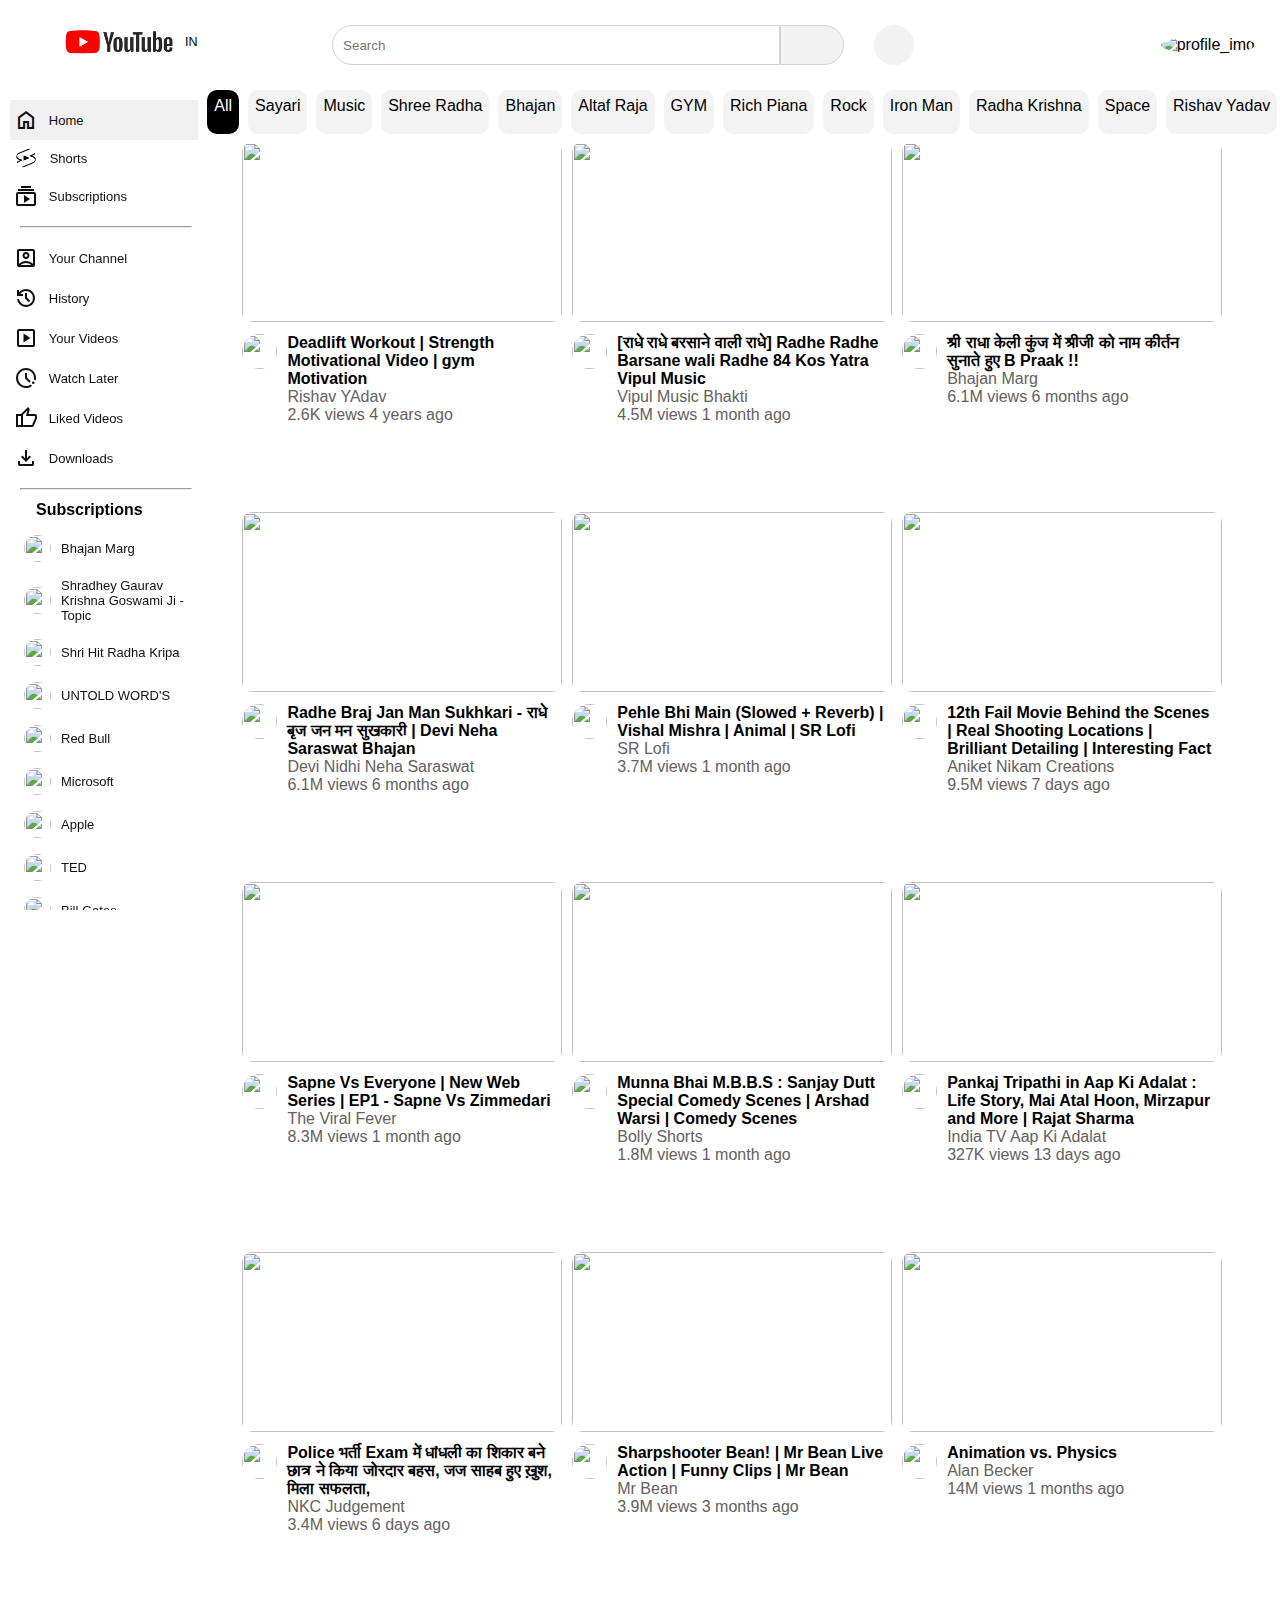
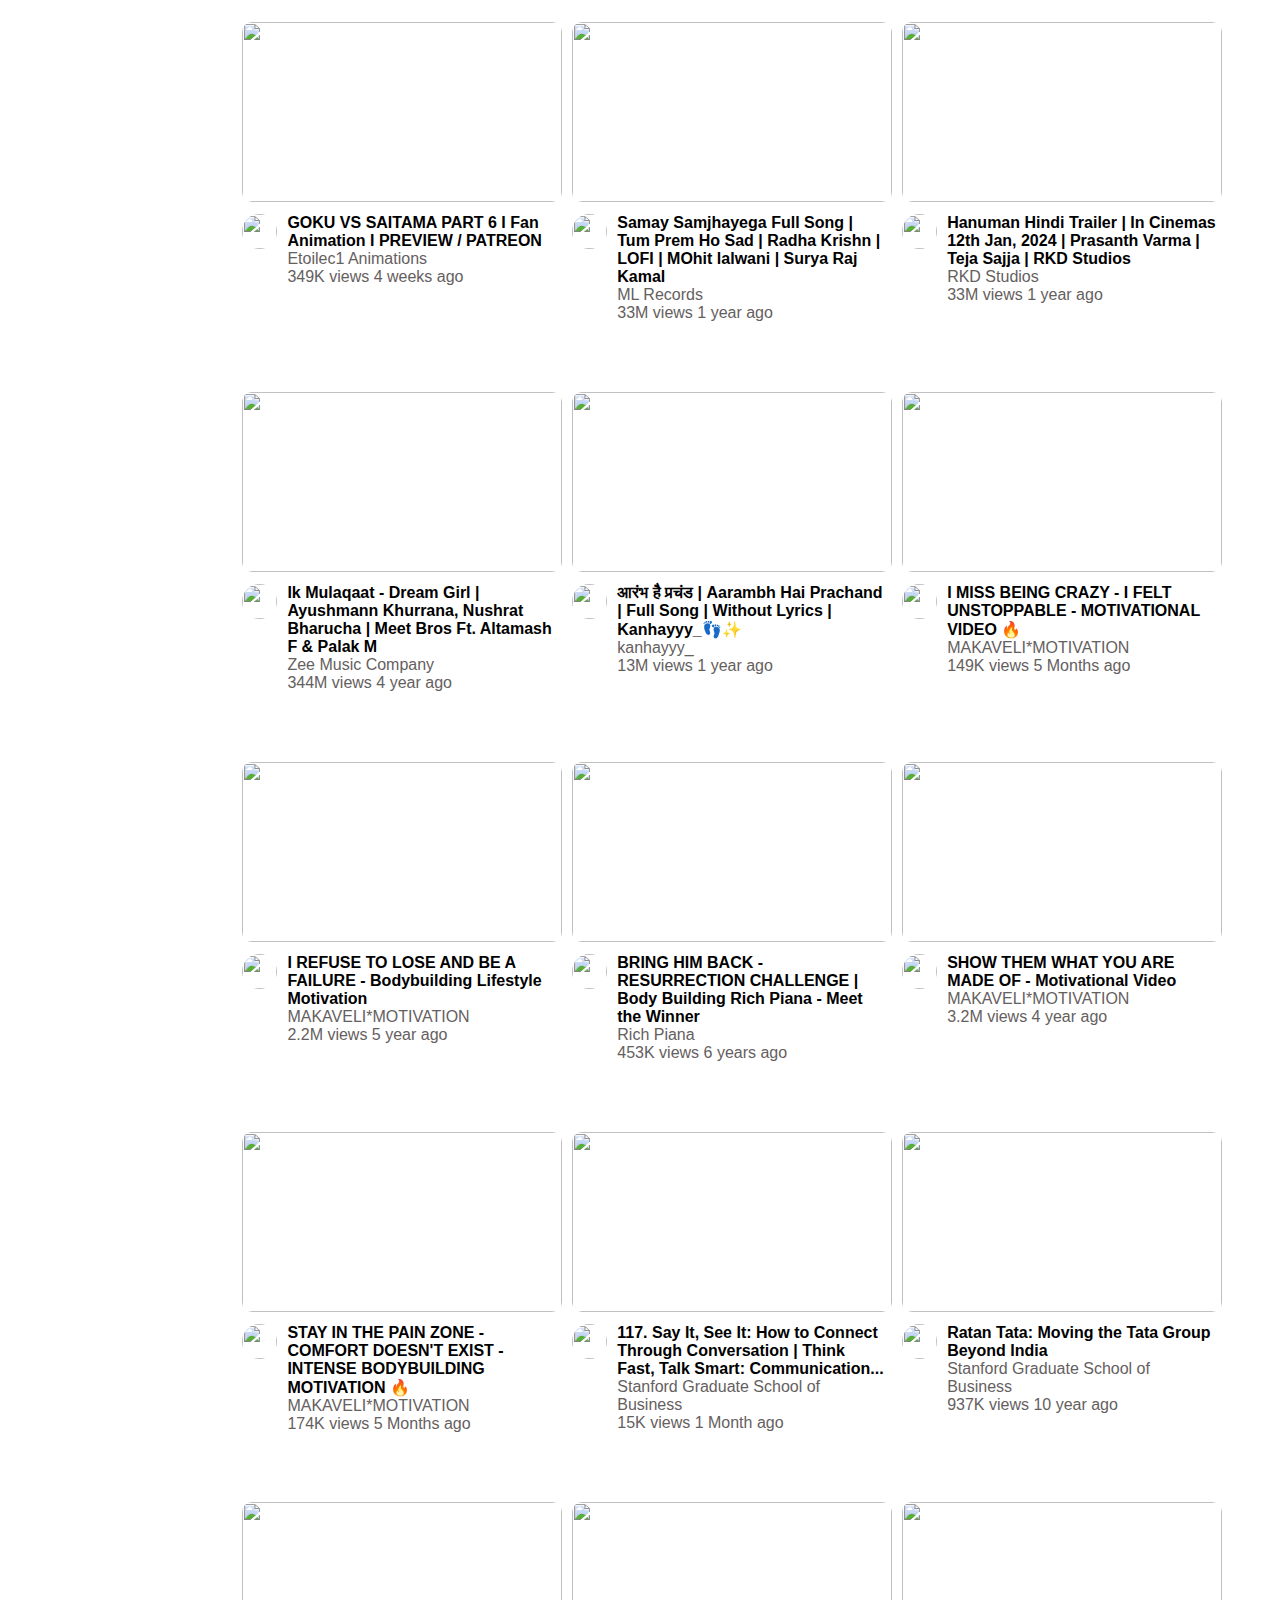
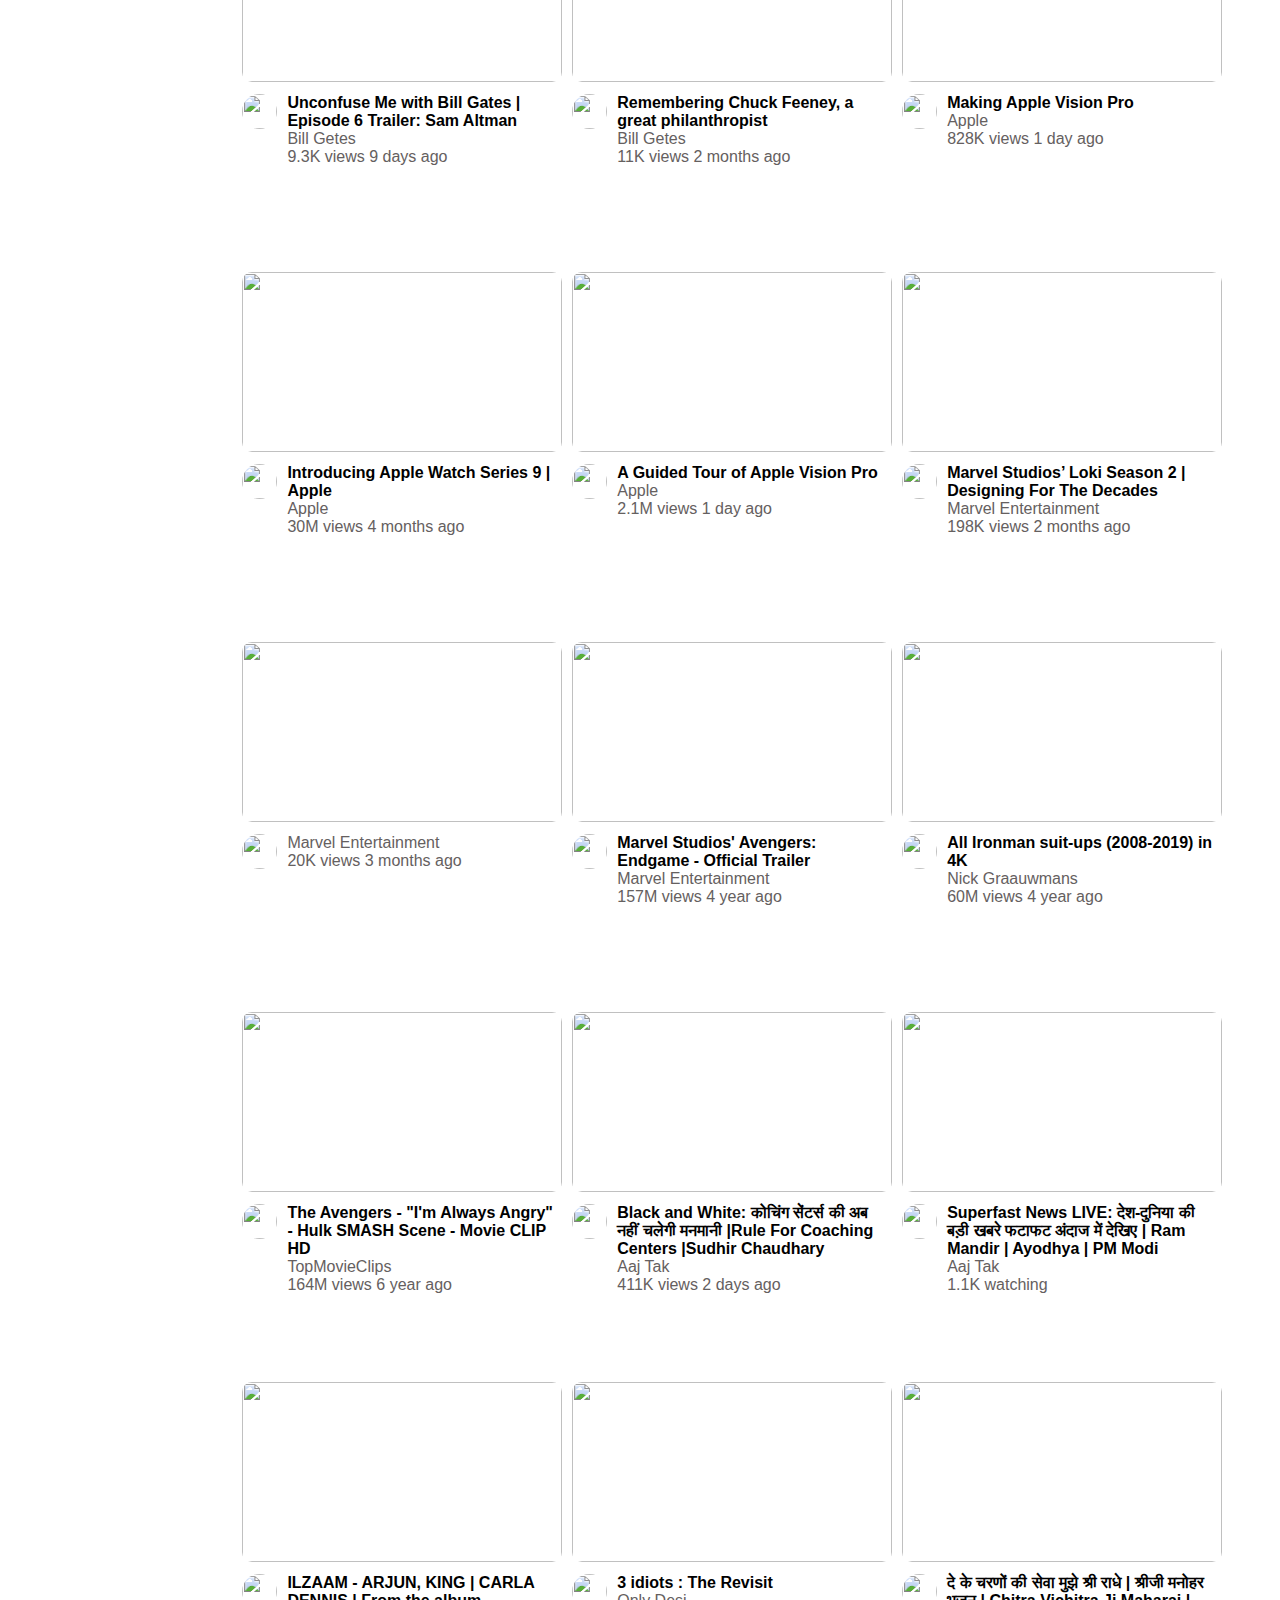
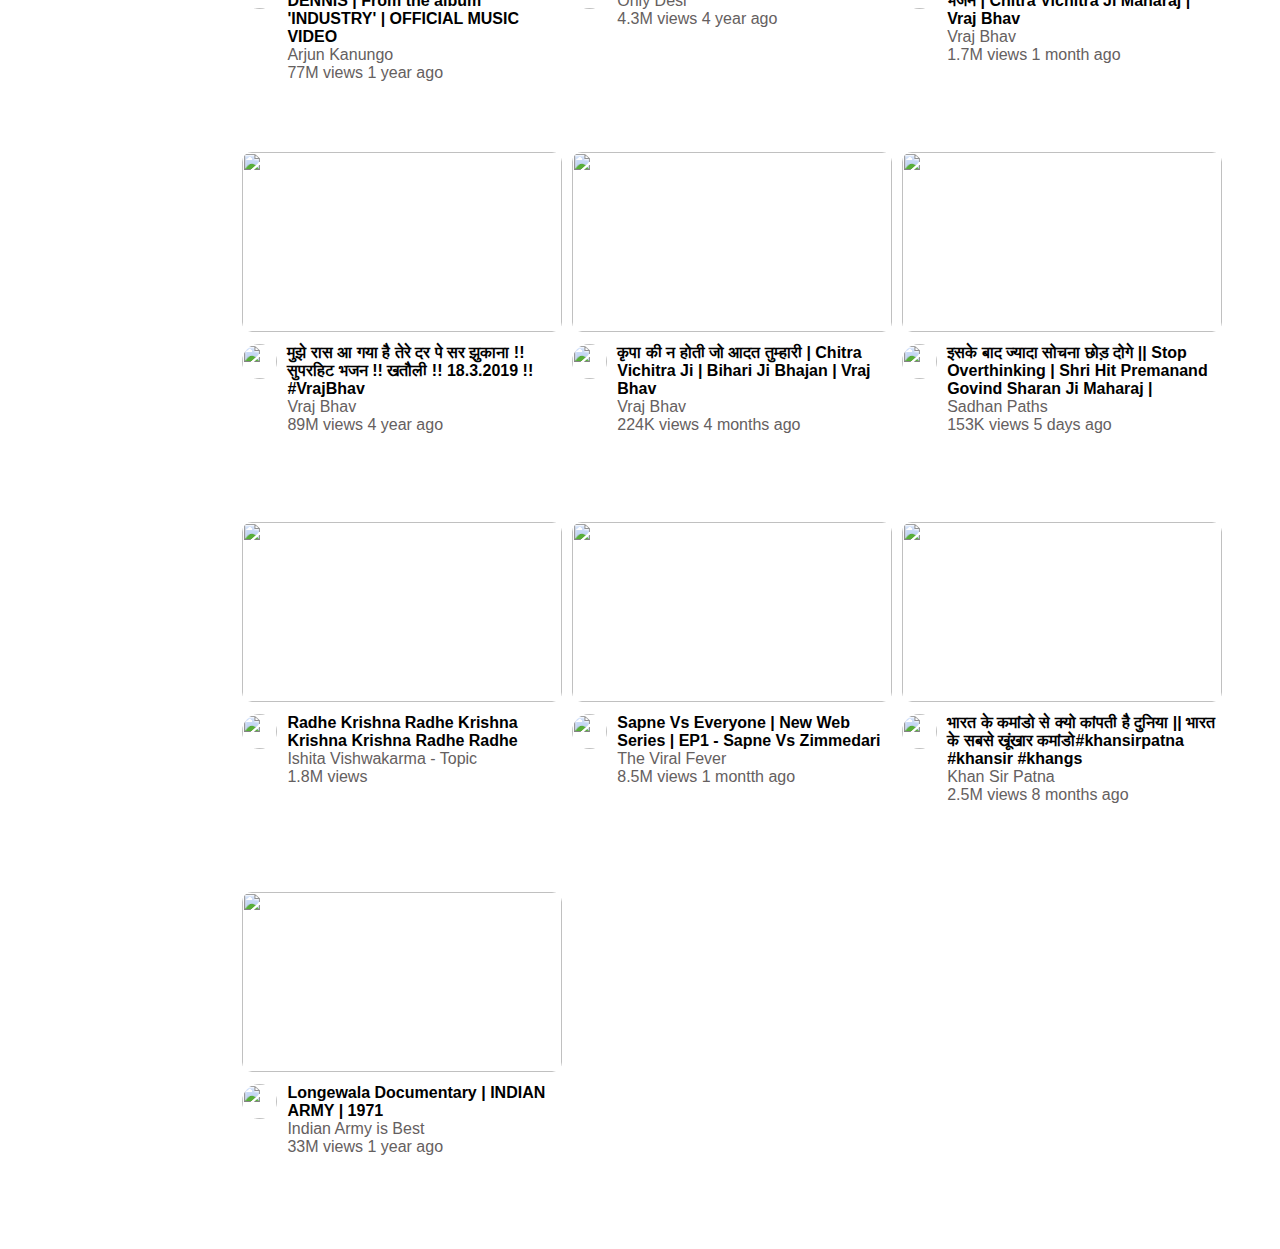
==== commit bb60b223: "UI Update" ====
--- a/YouTube UI/yourtbe.html
+++ b/YouTube UI/yourtbe.html
@@ -23,7 +23,7 @@
     <div class="nav">
         <div class="left_nav">
             <i class="fa-solid fa fa-bars"></i>
-            <a href="https://rishavy.github.io/Major-Projects/YouTube%20UI/yourtbe.html?authuser=1"><img
+            <a href="https://rishavy.github.io/Major-Projects/YouTube UI/yourtbe.html"><img
                     src="youtube_logo.png" alt="YTlogo" height="50px" width="110px"></a>
             <p style="font-family: Roboto, Arial, sans-serif; font-size: 15px;"><sup>IN</sup></p>
         </div>
@@ -169,7 +169,7 @@
                     <div class="box">
                         <a href="https://youtu.be/JCSMQzNu90o?si=RRdbWJqwt81xxj_h"><img
                                 src="https://i.ytimg.com/vi/JCSMQzNu90o/hqdefault.jpg?sqp=-oaymwEcCNACELwBSFXyq4qpAw4IARUAAIhCGAFwAcABBg==&rs=AOn4CLAnFM9EGuteAmiQLCCvK_bMiqu-WQ"
-                                alt="" width="100%" height="65%"></a>
+                                alt="" width="320px" height="180px"></a>
                         <div class="video_title">
                             <div class="logo">
                                 <img src="https://yt3.googleusercontent.com/ytc/AIf8zZT00CvplTr_ZQW_upbm5seRuHCnRMNqtI_FmtU=s176-c-k-c0x00ffffff-no-rj"
@@ -187,7 +187,7 @@
                     <div class="box">
                         <a href="https://youtu.be/61EGpAy4Ids?si=FYztrnsFbA7XQ-uC"><img
                                 src="https://i.ytimg.com/vi/61EGpAy4Ids/hq720.jpg?sqp=-oaymwEcCOgCEMoBSFXyq4qpAw4IARUAAIhCGAFwAcABBg==&rs=AOn4CLAm4QY5KZ7f2WENtGjw3AHsMVSiRw"
-                                alt="" width="100%" height="65%"></a>
+                                alt="" width="320px" height="180px"></a>
                         <div class="video_title">
                             <div class="logo">
                                 <img src="https://yt3.ggpht.com/SnkBo6Tbj9GF14leDyt11xs5UvNsPUcIiD0dhSvw824IyA_64i7Ml8hUJAW0nr9a88rVCE7wpg=s68-c-k-c0x00ffffff-no-rj"
--- a/YouTube UI/styles.css
+++ b/YouTube UI/styles.css
@@ -142,12 +142,14 @@
     padding: 30px 0 0;
     display: flex;
     flex-wrap: wrap;
-    gap: 10px;
+    gap: 15px;
 }
 .content1{
     display: flex;
     flex-wrap: wrap;
     gap: 10px;
+    align-items: center;
+    margin: 0 25px;
 }
 
 .box{
@@ -157,9 +159,9 @@
     padding: 3px;
     /* display: grid; */
 }
-/* .box:hover{
-    
-} */
+.box:hover{
+    transform: scale(1.1);
+}
 
 .video_title{
     display: flex;
@@ -183,7 +185,7 @@
     font-family: Roboto, Arial, sans-serif;
     font-size: 16px;
     color: black;
-    font-weight: 550;
+    font-weight: bold;
 }
 
 .extra{
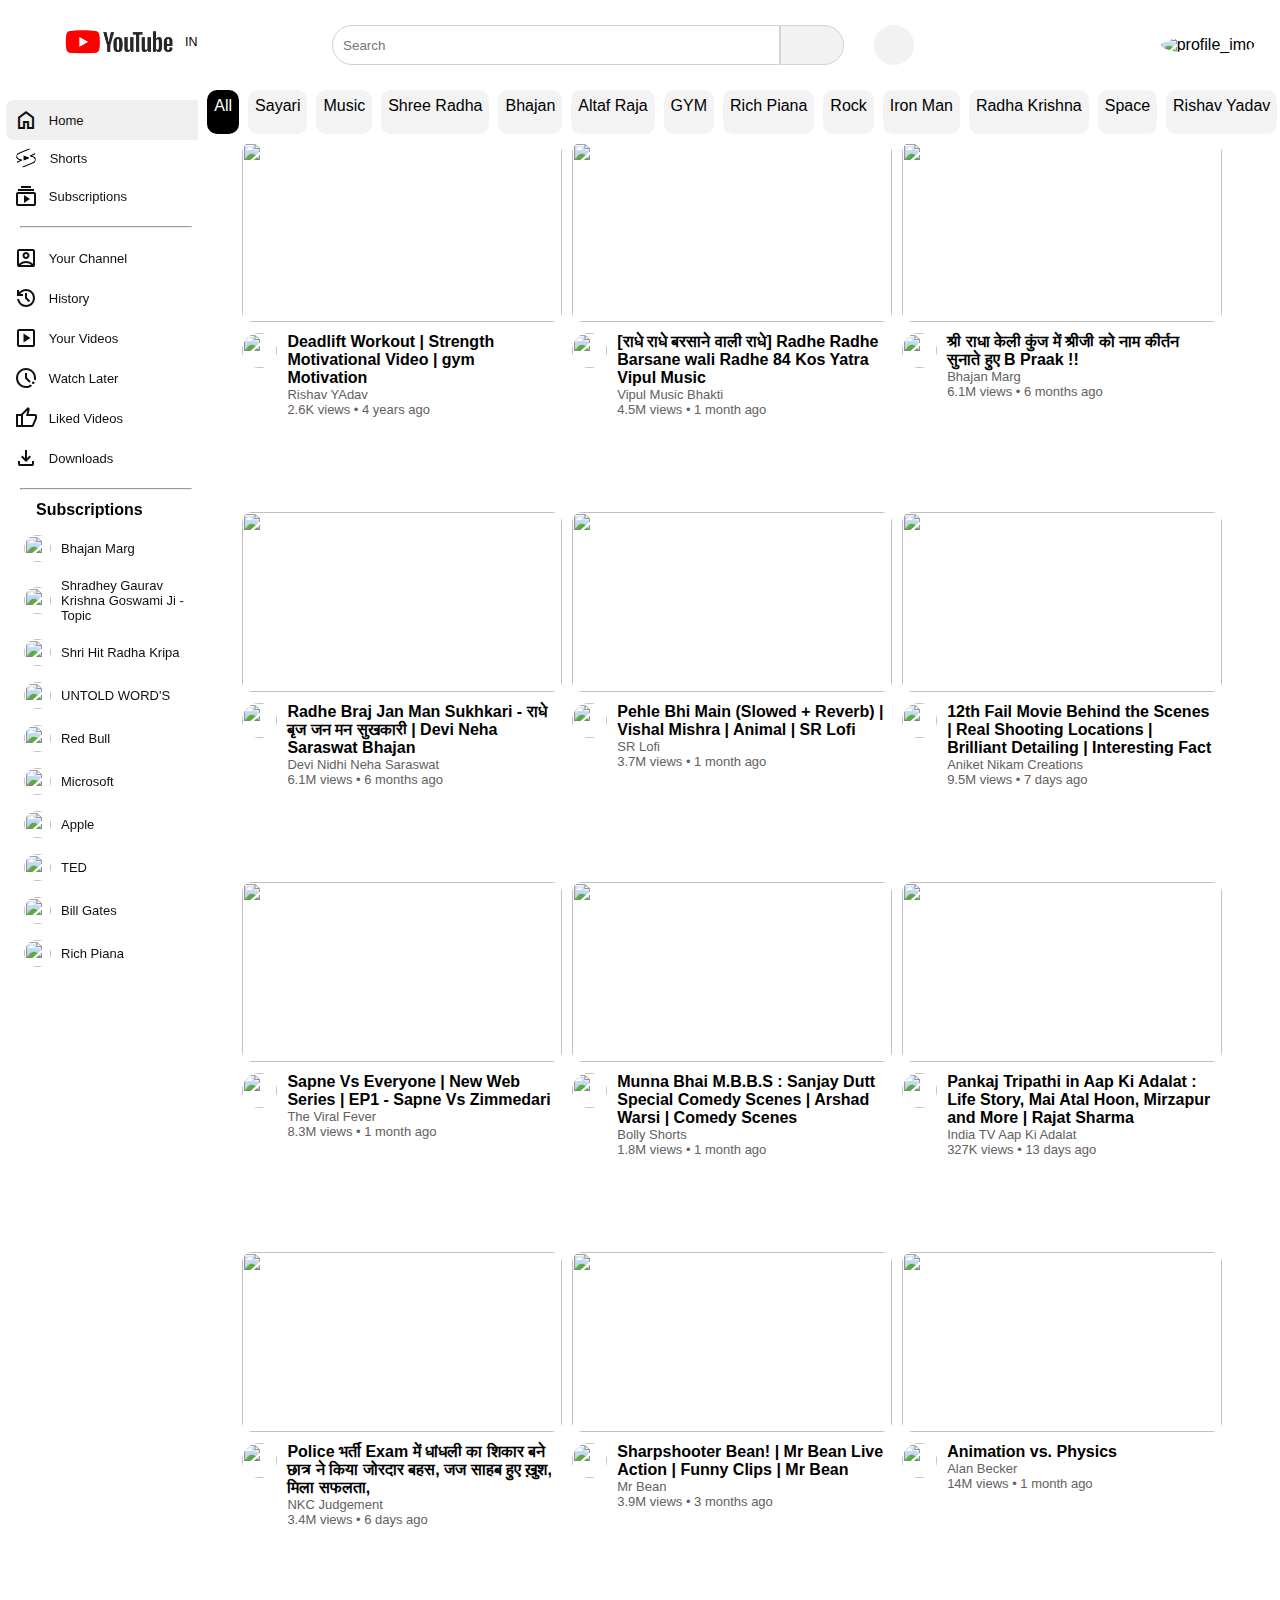
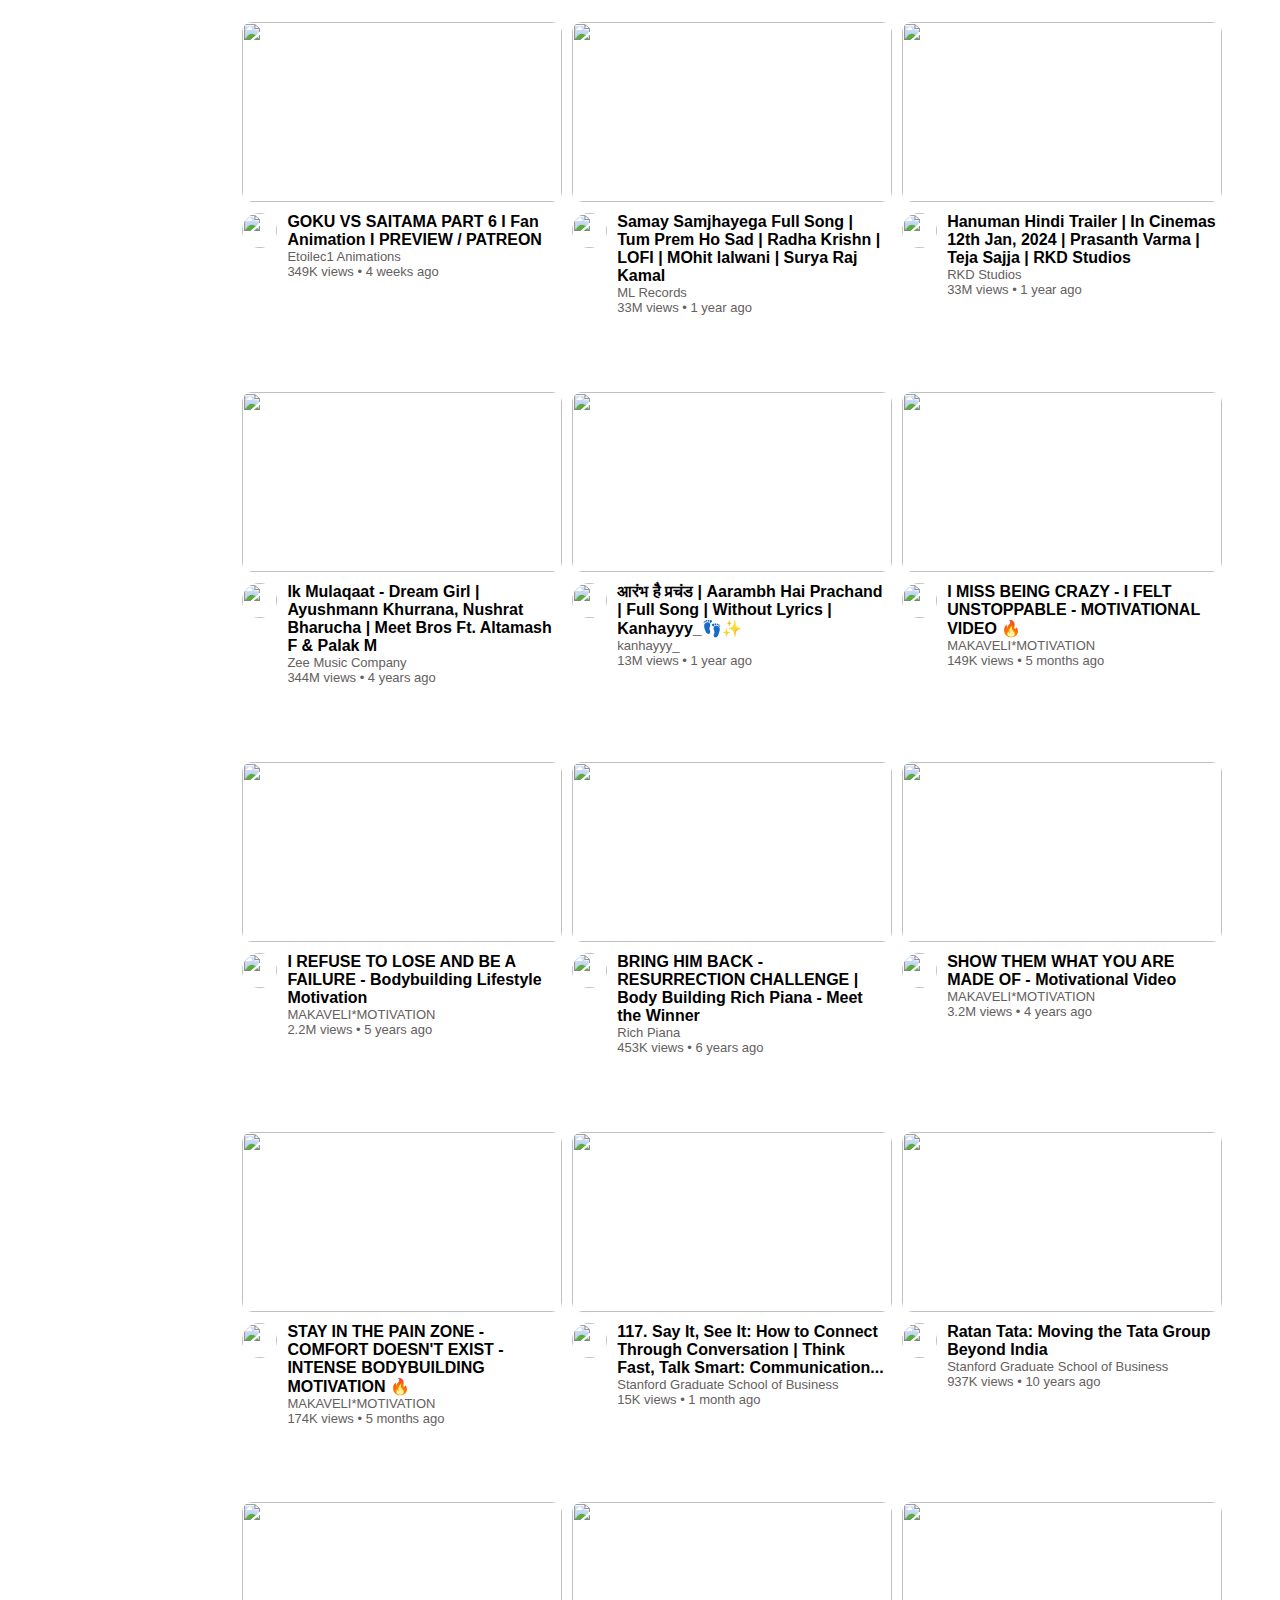
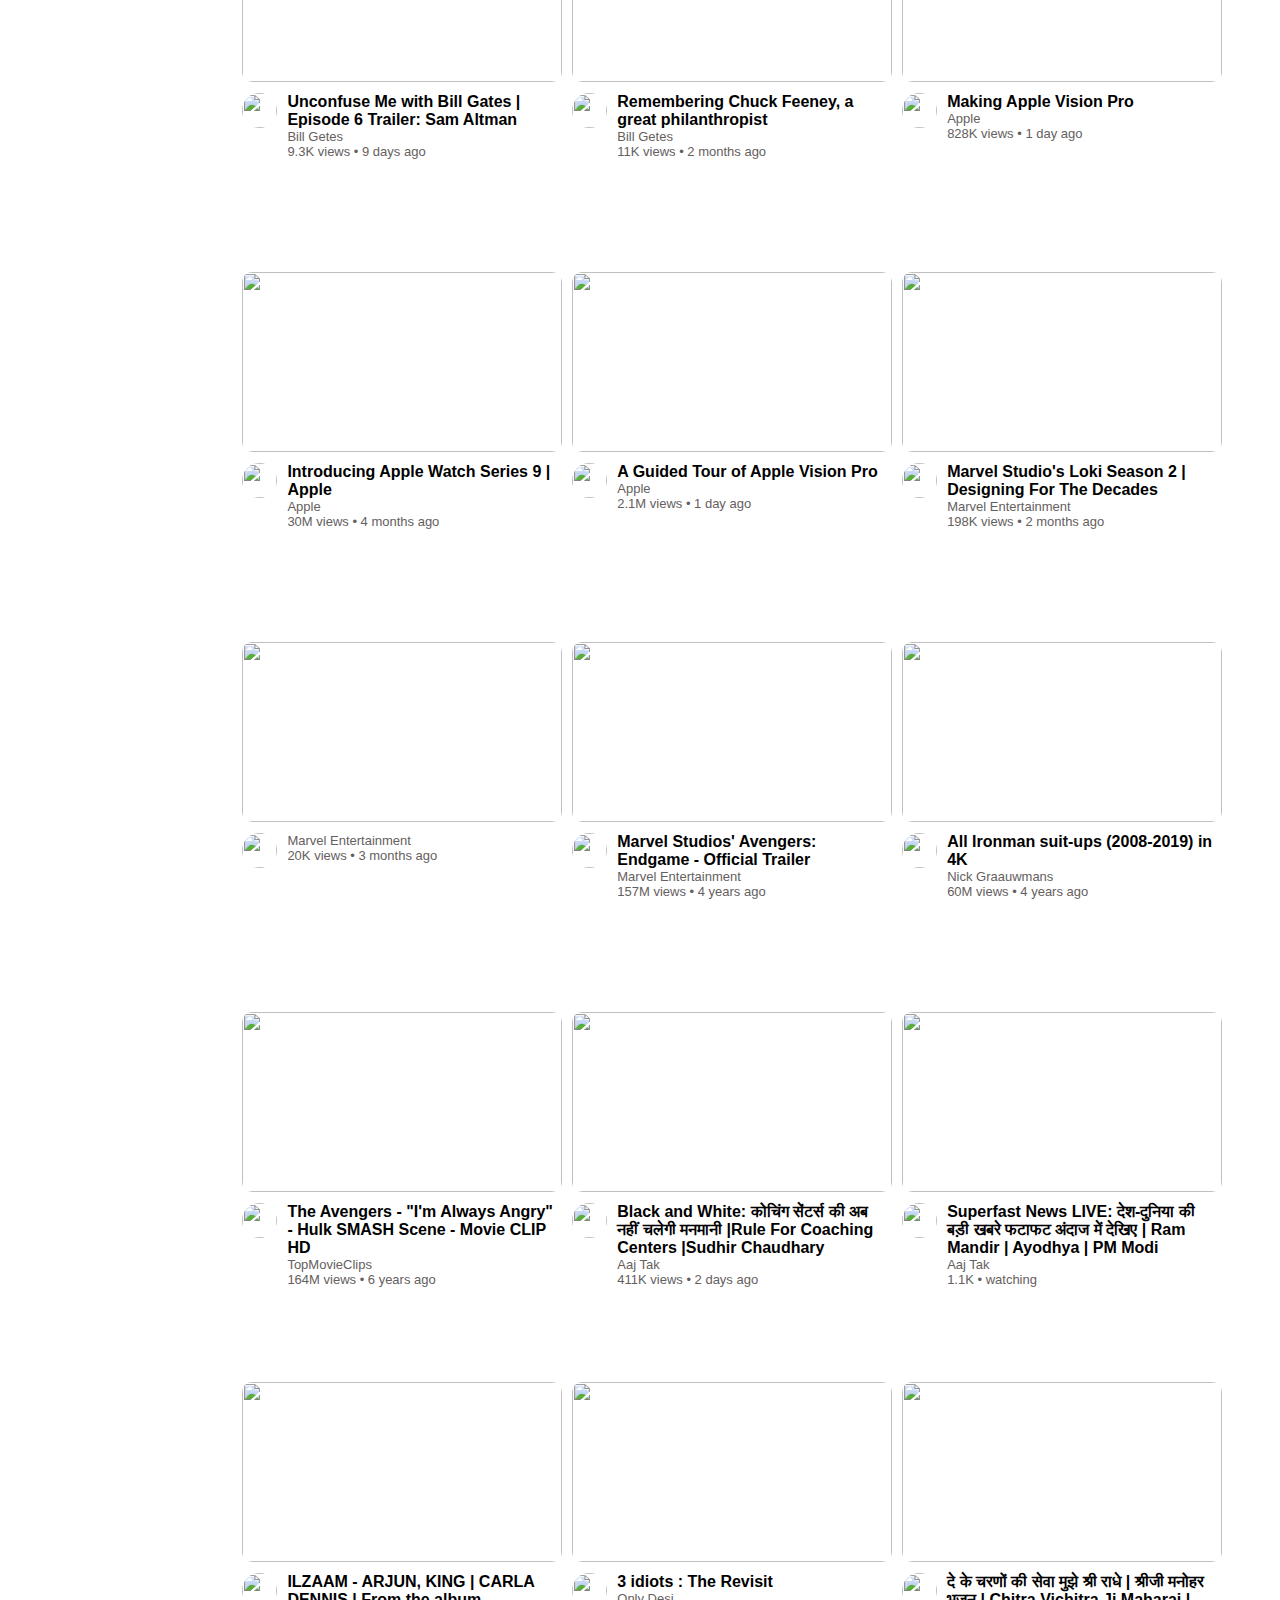
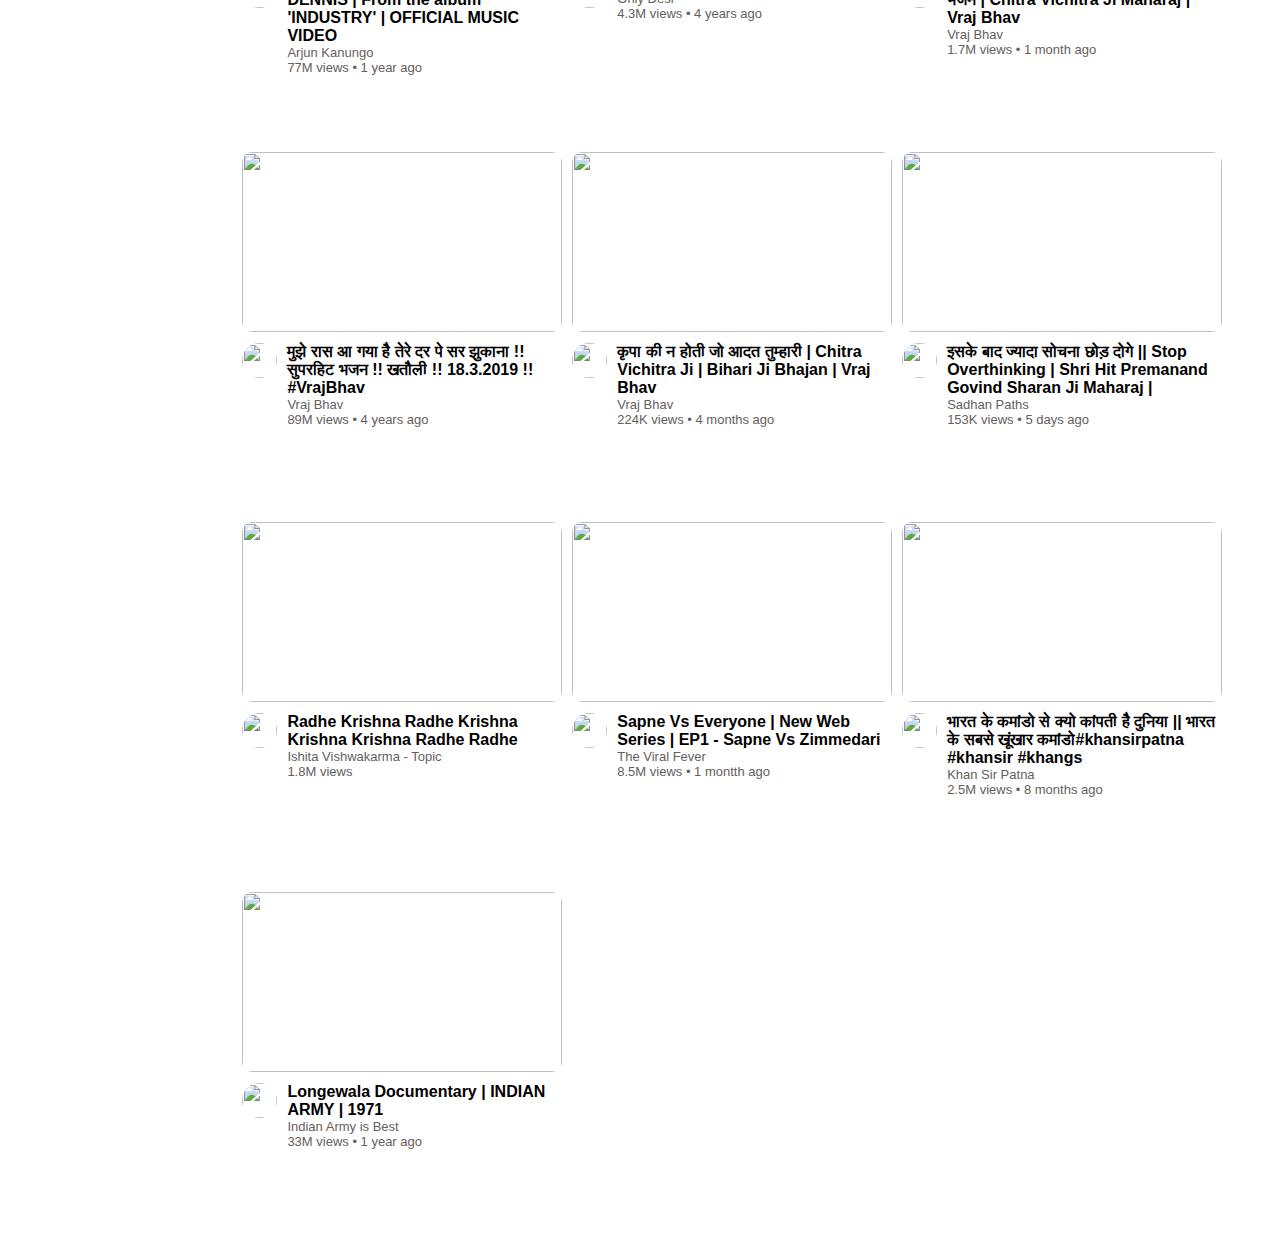
==== commit aabd642f: "YouTube UI Clone" ====
--- a/YouTube UI/yourtbe.html
+++ b/YouTube UI/yourtbe.html
@@ -23,8 +23,8 @@
     <div class="nav">
         <div class="left_nav">
             <i class="fa-solid fa fa-bars"></i>
-            <a href="https://rishavy.github.io/Major-Projects/YouTube UI/yourtbe.html"><img
-                    src="youtube_logo.png" alt="YTlogo" height="50px" width="110px"></a>
+            <a href="https://rishavy.github.io/Major-Projects/YouTube UI/yourtbe.html"><img src="youtube_logo.png"
+                    alt="YTlogo" height="50px" width="110px"></a>
             <p style="font-family: Roboto, Arial, sans-serif; font-size: 15px;"><sup>IN</sup></p>
         </div>
         <div class="center_nav">
@@ -178,8 +178,7 @@
                             <div class="naming">
                                 <p class="name">Deadlift Workout | Strength Motivational Video | gym Motivation</p>
                                 <p class="extra">Rishav YAdav</p>
-                                <p class="extra">2.6K views
-                                    4 years ago</p>
+                                <p class="extra">2.6K views • 4 years ago</p>
                             </div>
                         </div>
                     </div>
@@ -195,10 +194,9 @@
                             </div>
                             <div class="naming">
                                 <p class="name">[राधे राधे बरसाने वाली राधे] Radhe Radhe Barsane wali Radhe 84 Kos
-                                    Yatra Vipul Music</p>
+                                Yatra Vipul Music</p>
                                 <p class="extra">Vipul Music Bhakti</p>
-                                <p class="extra">4.5M views
-                                    1 month ago</p>
+                                <p class="extra">4.5M views • 1 month ago</p>
                             </div>
                         </div>
                     </div>
@@ -216,8 +214,7 @@
                                 <p class="name">श्री राधा केली कुंज में श्रीजी को नाम कीर्तन सुनाते हुए B Praak !!
                                 </p>
                                 <p class="extra">Bhajan Marg </p>
-                                <p class="extra">6.1M views
-                                    6 months ago</p>
+                                <p class="extra">6.1M views • 6 months ago</p>
                             </div>
                         </div>
                     </div>
@@ -235,8 +232,7 @@
                                 <p class="name">Radhe Braj Jan Man Sukhkari - राधे बृज जन मन सुखकारी | Devi Neha
                                     Saraswat Bhajan</p>
                                 <p class="extra">Devi Nidhi Neha Saraswat</p>
-                                <p class="extra">6.1M views
-                                    6 months ago</p>
+                                <p class="extra">6.1M views • 6 months ago</p>
                             </div>
                         </div>
                     </div>
@@ -253,8 +249,7 @@
                             <div class="naming">
                                 <p class="name">Pehle Bhi Main (Slowed + Reverb) | Vishal Mishra | Animal | SR Lofi</p>
                                 <p class="extra">SR Lofi</p>
-                                <p class="extra">3.7M views
-                                    1 month ago</p>
+                                <p class="extra">3.7M views • 1 month ago</p>
                             </div>
                         </div>
                     </div>
@@ -272,8 +267,7 @@
                                 <p class="name">12th Fail Movie Behind the Scenes | Real Shooting Locations | Brilliant
                                     Detailing | Interesting Fact</p>
                                 <p class="extra">Aniket Nikam Creations</p>
-                                <p class="extra">9.5M views
-                                    7 days ago</p>
+                                <p class="extra">9.5M views • 7 days ago</p>
                             </div>
                         </div>
                     </div>
@@ -290,7 +284,7 @@
                             <div class="naming">
                                 <p class="name">Sapne Vs Everyone | New Web Series | EP1 - Sapne Vs Zimmedari</p>
                                 <p class="extra">The Viral Fever</p>
-                                <p class="extra">8.3M views 1 month ago</p>
+                                <p class="extra">8.3M views • 1 month ago</p>
                             </div>
                         </div>
                     </div>
@@ -310,7 +304,7 @@
                                 <p class="extra">
                                     Bolly Shorts
                                 </p>
-                                <p class="extra">1.8M views 1 month ago</p>
+                                <p class="extra">1.8M views • 1 month ago</p>
                             </div>
                         </div>
                     </div>
@@ -328,7 +322,7 @@
                                 <p class="name">Pankaj Tripathi in Aap Ki Adalat : Life Story, Mai Atal Hoon, Mirzapur
                                     and More | Rajat Sharma</p>
                                 <p class="extra">India TV Aap Ki Adalat</p>
-                                <p class="extra">327K views 13 days ago</p>
+                                <p class="extra">327K views • 13 days ago</p>
                             </div>
                         </div>
                     </div>
@@ -347,8 +341,7 @@
                                     साहब हुए ख़ुश, मिला सफलता,</p>
                                 <p class="extra">
                                     NKC Judgement</p>
-                                <p class="extra">3.4M views
-                                    6 days ago</p>
+                                <p class="extra">3.4M views • 6 days ago</p>
                             </div>
                         </div>
                     </div>
@@ -365,8 +358,7 @@
                             <div class="naming">
                                 <p class="name">Sharpshooter Bean! | Mr Bean Live Action | Funny Clips | Mr Bean</p>
                                 <p class="extra">Mr Bean</p>
-                                <p class="extra">3.9M views
-                                    3 months ago</p>
+                                <p class="extra">3.9M views • 3 months ago</p>
                             </div>
                         </div>
                     </div>
@@ -383,8 +375,7 @@
                             <div class="naming">
                                 <p class="name">Animation vs. Physics</p>
                                 <p class="extra">Alan Becker</p>
-                                <p class="extra">14M views
-                                    1 months ago</p>
+                                <p class="extra">14M views • 1 month ago</p>
                             </div>
                         </div>
                     </div>
@@ -402,95 +393,111 @@
                                 <p class="name">GOKU VS SAITAMA PART 6 I Fan Animation I PREVIEW / PATREON</p>
                                 <p class="extra">Etoilec1 Animations
                                 </p>
-                                <p class="extra">349K views
-                                    4 weeks ago</p>
-                            </div>
-                        </div>
-                    </div>
-
-                    <div class="box">
-                        <a href="https://youtu.be/6ZwwapPikyQ?si=r9FMWWoohxyYmpC1"><img src="https://i.ytimg.com/vi/6ZwwapPikyQ/hq720.jpg?sqp=-oaymwEcCOgCEMoBSFXyq4qpAw4IARUAAIhCGAFwAcABBg==&rs=AOn4CLB4XjXzjV-bJuBgu155ABnVrYqTIg" alt="" width="320px" height="180px"></a>
-                        <div class="video_title">
-                            <div class="logo">
-                                <img src="https://yt3.ggpht.com/iVLniuBur0FyMSnCWt6WD1zWHdOlgeCKW6_QBCcut6GhugbY2HM2SG6iT9ULU-PBk2hu-sfl7g=s48-c-k-c0x00ffffff-no-rj" alt="" style="height: 35px; width: 35px; border-radius: 50%;">
-                            </div>
-                            <div class="naming">
-                                <p class="name">Samay Samjhayega Full Song | Tum Prem Ho Sad | Radha Krishn | LOFI | MOhit lalwani | Surya Raj Kamal</p>
+                                <p class="extra">349K views • 4 weeks ago</p>
+                            </div>
+                        </div>
+                    </div>
+
+                    <div class="box">
+                        <a href="https://youtu.be/6ZwwapPikyQ?si=r9FMWWoohxyYmpC1"><img
+                                src="https://i.ytimg.com/vi/6ZwwapPikyQ/hq720.jpg?sqp=-oaymwEcCOgCEMoBSFXyq4qpAw4IARUAAIhCGAFwAcABBg==&rs=AOn4CLB4XjXzjV-bJuBgu155ABnVrYqTIg"
+                                alt="" width="320px" height="180px"></a>
+                        <div class="video_title">
+                            <div class="logo">
+                                <img src="https://yt3.ggpht.com/iVLniuBur0FyMSnCWt6WD1zWHdOlgeCKW6_QBCcut6GhugbY2HM2SG6iT9ULU-PBk2hu-sfl7g=s48-c-k-c0x00ffffff-no-rj"
+                                    alt="" style="height: 35px; width: 35px; border-radius: 50%;">
+                            </div>
+                            <div class="naming">
+                                <p class="name">Samay Samjhayega Full Song | Tum Prem Ho Sad | Radha Krishn | LOFI |
+                                    MOhit lalwani | Surya Raj Kamal</p>
                                 <p class="extra">ML Records</p>
-                                <p class="extra">33M views
-                                    1 year ago</p>
-                            </div>
-                        </div>
-                    </div>
-                    <div class="box">
-                        <a href="https://youtu.be/MKqJBhOgapM?si=hQfQ3WFICyJfLTnf"><img src="https://i.ytimg.com/vi/MKqJBhOgapM/hq720.jpg?sqp=-oaymwEcCNAFEJQDSFXyq4qpAw4IARUAAIhCGAFwAcABBg==&rs=AOn4CLCCTokMjb3GZHgbszuYWl5oW4uUzw" alt="" width="320px" height="180px"></a>
-                        <div class="video_title">
-                            <div class="logo">
-                                <img src="https://yt3.ggpht.com/JxO-AGHTUPTCU_Irgbhchh0_5sYjE_AZYX2bPtsaEug68dUXiIrIAFqNOjI9VrxZv262sU4hpQ=s68-c-k-c0x00ffffff-no-rj" alt="" style="height: 35px; width: 35px; border-radius: 50%;">
-                            </div>
-                            <div class="naming">
-                                <p class="name">Hanuman Hindi Trailer | In Cinemas 12th Jan, 2024 | Prasanth Varma | Teja Sajja | RKD Studios</p>
+                                <p class="extra">33M views • 1 year ago</p>
+                            </div>
+                        </div>
+                    </div>
+                    <div class="box">
+                        <a href="https://youtu.be/MKqJBhOgapM?si=hQfQ3WFICyJfLTnf"><img
+                                src="https://i.ytimg.com/vi/MKqJBhOgapM/hq720.jpg?sqp=-oaymwEcCNAFEJQDSFXyq4qpAw4IARUAAIhCGAFwAcABBg==&rs=AOn4CLCCTokMjb3GZHgbszuYWl5oW4uUzw"
+                                alt="" width="320px" height="180px"></a>
+                        <div class="video_title">
+                            <div class="logo">
+                                <img src="https://yt3.ggpht.com/JxO-AGHTUPTCU_Irgbhchh0_5sYjE_AZYX2bPtsaEug68dUXiIrIAFqNOjI9VrxZv262sU4hpQ=s68-c-k-c0x00ffffff-no-rj"
+                                    alt="" style="height: 35px; width: 35px; border-radius: 50%;">
+                            </div>
+                            <div class="naming">
+                                <p class="name">Hanuman Hindi Trailer | In Cinemas 12th Jan, 2024 | Prasanth Varma |
+                                    Teja Sajja | RKD Studios</p>
                                 <p class="extra">RKD Studios</p>
-                                <p class="extra">33M views 
-                                    1 year ago</p>
-                            </div>
-                        </div>
-                    </div>
-                    <div class="box">
-                        <a href="https://youtu.be/zing4uQ3dR4?si=woLqLQDhAPFFt59C"><img src="https://i.ytimg.com/vi/zing4uQ3dR4/hq720.jpg?sqp=-oaymwEcCNAFEJQDSFXyq4qpAw4IARUAAIhCGAFwAcABBg==&rs=AOn4CLAT-X0__PxEIpFdxnvhO2deakR2Jg" alt="" width="320px" height="180px"></a>
-                        <div class="video_title">
-                            <div class="logo">
-                                <img src="https://yt3.ggpht.com/5ozNNrQBUJY8TPt2BYo6fEL-07ilkWHVedWCGFjtvuHU0aYrg1Iop-LJvprodA1_9-MTv7G_YA=s68-c-k-c0x00ffffff-no-rj" alt="" style="height: 35px; width: 35px; border-radius: 50%;">
-                            </div>
-                            <div class="naming">
-                                <p class="name">Ik Mulaqaat - Dream Girl | Ayushmann Khurrana, Nushrat Bharucha | Meet Bros Ft. Altamash F & Palak M</p>
+                                <p class="extra">33M views • 1 year ago</p>
+                            </div>
+                        </div>
+                    </div>
+                    <div class="box">
+                        <a href="https://youtu.be/zing4uQ3dR4?si=woLqLQDhAPFFt59C"><img
+                                src="https://i.ytimg.com/vi/zing4uQ3dR4/hq720.jpg?sqp=-oaymwEcCNAFEJQDSFXyq4qpAw4IARUAAIhCGAFwAcABBg==&rs=AOn4CLAT-X0__PxEIpFdxnvhO2deakR2Jg"
+                                alt="" width="320px" height="180px"></a>
+                        <div class="video_title">
+                            <div class="logo">
+                                <img src="https://yt3.ggpht.com/5ozNNrQBUJY8TPt2BYo6fEL-07ilkWHVedWCGFjtvuHU0aYrg1Iop-LJvprodA1_9-MTv7G_YA=s68-c-k-c0x00ffffff-no-rj"
+                                    alt="" style="height: 35px; width: 35px; border-radius: 50%;">
+                            </div>
+                            <div class="naming">
+                                <p class="name">Ik Mulaqaat - Dream Girl | Ayushmann Khurrana, Nushrat Bharucha | Meet
+                                    Bros Ft. Altamash F & Palak M</p>
                                 <p class="extra">Zee Music Company</p>
-                                <p class="extra">344M views 
-                                    4 year ago</p>
-                            </div>
-                        </div>
-                    </div>
-
-                    <div class="box">
-                        <a href="https://youtu.be/5xiN1AGEVSQ?si=lRHWLHzEAX7GhYYW"><img src="https://i.ytimg.com/vi/5xiN1AGEVSQ/hqdefault.jpg?sqp=-oaymwEcCOADEI4CSFXyq4qpAw4IARUAAIhCGAFwAcABBg==&rs=AOn4CLBJlNsfBLKc7pYcYiHaRV3VqhoZzQ" alt="" width="320px" height="180px"></a>
-                        <div class="video_title">
-                            <div class="logo">
-                                <img src="https://yt3.ggpht.com/f-AZlzilgYY1o8WUVYsT-1Mp---msnx6df_0VpDmhrHHbOgFzsvWRwsISXQ8Vg9S2GSL8tGX9g=s68-c-k-c0x00ffffff-no-rj" alt="" style="height: 35px; width: 35px; border-radius: 50%;">
-                            </div>
-                            <div class="naming">
-                                <p class="name">आरंभ है प्रचंड | Aarambh Hai Prachand | Full Song | Without Lyrics | Kanhayyy_👣✨️</p>
+                                <p class="extra">344M views • 4 years ago</p>
+                            </div>
+                        </div>
+                    </div>
+
+                    <div class="box">
+                        <a href="https://youtu.be/5xiN1AGEVSQ?si=lRHWLHzEAX7GhYYW"><img
+                                src="https://i.ytimg.com/vi/5xiN1AGEVSQ/hqdefault.jpg?sqp=-oaymwEcCOADEI4CSFXyq4qpAw4IARUAAIhCGAFwAcABBg==&rs=AOn4CLBJlNsfBLKc7pYcYiHaRV3VqhoZzQ"
+                                alt="" width="320px" height="180px"></a>
+                        <div class="video_title">
+                            <div class="logo">
+                                <img src="https://yt3.ggpht.com/f-AZlzilgYY1o8WUVYsT-1Mp---msnx6df_0VpDmhrHHbOgFzsvWRwsISXQ8Vg9S2GSL8tGX9g=s68-c-k-c0x00ffffff-no-rj"
+                                    alt="" style="height: 35px; width: 35px; border-radius: 50%;">
+                            </div>
+                            <div class="naming">
+                                <p class="name">आरंभ है प्रचंड | Aarambh Hai Prachand | Full Song | Without Lyrics |
+                                    Kanhayyy_👣✨️</p>
                                 <p class="extra">kanhayyy_</p>
-                                <p class="extra">13M views 
-                                    1 year ago</p>
-                            </div>
-                        </div>
-                    </div>
-
-                    <div class="box">
-                        <a href="https://youtu.be/-GvsnH0jt3g?si=J2A3fni8PhGA3Gdj"><img src="https://i.ytimg.com/vi/-GvsnH0jt3g/hqdefault.jpg?sqp=-oaymwEcCNACELwBSFXyq4qpAw4IARUAAIhCGAFwAcABBg==&rs=AOn4CLDM2E50zv4DV3Day_kSMYsyEnjXjA" alt="" width="320px" height="180px"></a>
-                        <div class="video_title">
-                            <div class="logo">
-                                <img src="https://yt3.googleusercontent.com/ytc/AIf8zZQeS4WgxeAF-4TZLxboffAgU98aTN9BIlFv9OPkOw=s176-c-k-c0x00ffffff-no-rj-mo" alt="" style="height: 35px; width: 35px; border-radius: 50%;">
+                                <p class="extra">13M views • 1 year ago</p>
+                            </div>
+                        </div>
+                    </div>
+
+                    <div class="box">
+                        <a href="https://youtu.be/-GvsnH0jt3g?si=J2A3fni8PhGA3Gdj"><img
+                                src="https://i.ytimg.com/vi/-GvsnH0jt3g/hqdefault.jpg?sqp=-oaymwEcCNACELwBSFXyq4qpAw4IARUAAIhCGAFwAcABBg==&rs=AOn4CLDM2E50zv4DV3Day_kSMYsyEnjXjA"
+                                alt="" width="320px" height="180px"></a>
+                        <div class="video_title">
+                            <div class="logo">
+                                <img src="https://yt3.googleusercontent.com/ytc/AIf8zZQeS4WgxeAF-4TZLxboffAgU98aTN9BIlFv9OPkOw=s176-c-k-c0x00ffffff-no-rj-mo"
+                                    alt="" style="height: 35px; width: 35px; border-radius: 50%;">
                             </div>
                             <div class="naming">
                                 <p class="name">I MISS BEING CRAZY - I FELT UNSTOPPABLE - MOTIVATIONAL VIDEO 🔥</p>
                                 <p class="extra">MAKAVELI*MOTIVATION</p>
-                                <p class="extra">149K views 
-                                    5 Months ago</p>
-                            </div>
-                        </div>
-                    </div>
-                    <div class="box">
-                        <a href="https://youtu.be/a9nd1n1tzNM?si=U89N5gh2ni1nPHfq"><img src="https://i.ytimg.com/vi/a9nd1n1tzNM/hqdefault.jpg?sqp=-oaymwEcCNACELwBSFXyq4qpAw4IARUAAIhCGAFwAcABBg==&rs=AOn4CLBvrOL1w1QCUer11dbmlT4RBd1DbA" alt="" width="320px" height="180px"></a>
-                        <div class="video_title">
-                            <div class="logo">
-                                <img src="https://yt3.googleusercontent.com/ytc/AIf8zZQeS4WgxeAF-4TZLxboffAgU98aTN9BIlFv9OPkOw=s176-c-k-c0x00ffffff-no-rj-mo" alt="" style="height: 35px; width: 35px; border-radius: 50%;">
-                            </div>
-                            <div class="naming">
-                                <p class="name">I REFUSE TO LOSE AND BE A FAILURE - Bodybuilding Lifestyle Motivation</p>
+                                <p class="extra">149K views • 5 months ago</p>
+                            </div>
+                        </div>
+                    </div>
+                    <div class="box">
+                        <a href="https://youtu.be/a9nd1n1tzNM?si=U89N5gh2ni1nPHfq"><img
+                                src="https://i.ytimg.com/vi/a9nd1n1tzNM/hqdefault.jpg?sqp=-oaymwEcCNACELwBSFXyq4qpAw4IARUAAIhCGAFwAcABBg==&rs=AOn4CLBvrOL1w1QCUer11dbmlT4RBd1DbA"
+                                alt="" width="320px" height="180px"></a>
+                        <div class="video_title">
+                            <div class="logo">
+                                <img src="https://yt3.googleusercontent.com/ytc/AIf8zZQeS4WgxeAF-4TZLxboffAgU98aTN9BIlFv9OPkOw=s176-c-k-c0x00ffffff-no-rj-mo"
+                                    alt="" style="height: 35px; width: 35px; border-radius: 50%;">
+                            </div>
+                            <div class="naming">
+                                <p class="name">I REFUSE TO LOSE AND BE A FAILURE - Bodybuilding Lifestyle Motivation
+                                </p>
                                 <p class="extra">MAKAVELI*MOTIVATION</p>
-                                <p class="extra">2.2M views 
-                                    5 year ago</p>
+                                <p class="extra">2.2M views • 5 years ago</p>
                             </div>
                         </div>
                     </div>
@@ -500,331 +507,387 @@
                                 alt="" width="320px" height="180px"></a>
                         <div class="video_title">
                             <div class="logo">
-                                <img src="https://yt3.googleusercontent.com/ytc/AIf8zZQ2KRdNRxWlDL46wnpYztKFRu7fiPA6R6ZQAqc0=s176-c-k-c0x00ffffff-no-rj" alt="" style="height: 35px; width: 35px; border-radius: 50%;">
+                                <img src="https://yt3.googleusercontent.com/ytc/AIf8zZQ2KRdNRxWlDL46wnpYztKFRu7fiPA6R6ZQAqc0=s176-c-k-c0x00ffffff-no-rj"
+                                    alt="" style="height: 35px; width: 35px; border-radius: 50%;">
                             </div>
                             <div class="naming">
                                 <p class="name">BRING HIM BACK - RESURRECTION CHALLENGE | Body Building Rich Piana -
                                     Meet the Winner</p>
                                 <p class="extra">Rich Piana</p>
-                                <p class="extra">453K views
-                                    6 years ago</p>
-                            </div>
-                        </div>
-                    </div>
-                    <div class="box">
-                        <a href="https://youtu.be/NA8bMaK5jSc?si=9cSzKB-7aJf8StvR"><img src="https://i.ytimg.com/vi/NA8bMaK5jSc/hqdefault.jpg?sqp=-oaymwEcCNACELwBSFXyq4qpAw4IARUAAIhCGAFwAcABBg==&rs=AOn4CLA7bXIbRvpUpMc5NvNJJgi_71h0rg" alt="" width="320px" height="180px"></a>
-                        <div class="video_title">
-                            <div class="logo">
-                                <img src="https://yt3.googleusercontent.com/ytc/AIf8zZQeS4WgxeAF-4TZLxboffAgU98aTN9BIlFv9OPkOw=s176-c-k-c0x00ffffff-no-rj-mo" alt="" style="height: 35px; width: 35px; border-radius: 50%;">
+                                <p class="extra">453K views • 6 years ago</p>
+                            </div>
+                        </div>
+                    </div>
+                    <div class="box">
+                        <a href="https://youtu.be/NA8bMaK5jSc?si=9cSzKB-7aJf8StvR"><img
+                                src="https://i.ytimg.com/vi/NA8bMaK5jSc/hqdefault.jpg?sqp=-oaymwEcCNACELwBSFXyq4qpAw4IARUAAIhCGAFwAcABBg==&rs=AOn4CLA7bXIbRvpUpMc5NvNJJgi_71h0rg"
+                                alt="" width="320px" height="180px"></a>
+                        <div class="video_title">
+                            <div class="logo">
+                                <img src="https://yt3.googleusercontent.com/ytc/AIf8zZQeS4WgxeAF-4TZLxboffAgU98aTN9BIlFv9OPkOw=s176-c-k-c0x00ffffff-no-rj-mo"
+                                    alt="" style="height: 35px; width: 35px; border-radius: 50%;">
                             </div>
                             <div class="naming">
                                 <p class="name">SHOW THEM WHAT YOU ARE MADE OF - Motivational Video</p>
                                 <p class="extra">MAKAVELI*MOTIVATION</p>
-                                <p class="extra">3.2M views 
-                                    4 year ago</p>
-                            </div>
-                        </div>
-                    </div>
-                    <div class="box">
-                        <a href="https://youtu.be/44HgrpP4OfM?si=14mnDJSTWe9HEGs1"><img src="https://i.ytimg.com/vi/44HgrpP4OfM/hqdefault.jpg?sqp=-oaymwEcCNACELwBSFXyq4qpAw4IARUAAIhCGAFwAcABBg==&rs=AOn4CLA2xqcic-_6ez1dHlHR-Xx-W_aCNw" alt="" width="320px" height="180px"></a>
-                        <div class="video_title">
-                            <div class="logo">
-                                <img src="https://yt3.googleusercontent.com/ytc/AIf8zZQeS4WgxeAF-4TZLxboffAgU98aTN9BIlFv9OPkOw=s176-c-k-c0x00ffffff-no-rj-mo" alt="" style="height: 35px; width: 35px; border-radius: 50%;">
-                            </div>
-                            <div class="naming">
-                                <p class="name">STAY IN THE PAIN ZONE - COMFORT DOESN'T EXIST - INTENSE BODYBUILDING MOTIVATION 🔥</p>
+                                <p class="extra">3.2M views • 4 years ago</p>
+                            </div>
+                        </div>
+                    </div>
+                    <div class="box">
+                        <a href="https://youtu.be/44HgrpP4OfM?si=14mnDJSTWe9HEGs1"><img
+                                src="https://i.ytimg.com/vi/44HgrpP4OfM/hqdefault.jpg?sqp=-oaymwEcCNACELwBSFXyq4qpAw4IARUAAIhCGAFwAcABBg==&rs=AOn4CLA2xqcic-_6ez1dHlHR-Xx-W_aCNw"
+                                alt="" width="320px" height="180px"></a>
+                        <div class="video_title">
+                            <div class="logo">
+                                <img src="https://yt3.googleusercontent.com/ytc/AIf8zZQeS4WgxeAF-4TZLxboffAgU98aTN9BIlFv9OPkOw=s176-c-k-c0x00ffffff-no-rj-mo"
+                                    alt="" style="height: 35px; width: 35px; border-radius: 50%;">
+                            </div>
+                            <div class="naming">
+                                <p class="name">STAY IN THE PAIN ZONE - COMFORT DOESN'T EXIST - INTENSE BODYBUILDING
+                                    MOTIVATION 🔥</p>
                                 <p class="extra">MAKAVELI*MOTIVATION</p>
-                                <p class="extra">174K views 
-                                    5 Months ago</p>
-                            </div>
-                        </div>
-                    </div>
-                    <div class="box">
-                        <a href="https://youtu.be/ioTUUqkn0ac?si=gsb5Bk6PdbTG5wLP"><img src="https://i.ytimg.com/vi/ioTUUqkn0ac/hqdefault.jpg?sqp=-oaymwE2CNACELwBSFXyq4qpAygIARUAAIhCGAFwAcABBvABAfgB_gmAAtAFigIMCAAQARh_ICIoHjAP&rs=AOn4CLAr4cr_L_7P84NRnoJ5I7iM1vwoLw" alt="" width="320px" height="180px"></a>
-                        <div class="video_title">
-                            <div class="logo">
-                                <img src="https://yt3.ggpht.com/ytc/AIf8zZSegXdUGCUtbAYRfSnSnWqTqNGQPx3lFeh-zkUirw=s68-c-k-c0x00ffffff-no-rj" alt="" style="height: 35px; width: 35px; border-radius: 50%;">
-                            </div>
-                            <div class="naming">
-                                <p class="name">117. Say It, See It: How to Connect Through Conversation | Think Fast, Talk Smart: Communication...</p>
+                                <p class="extra">174K views • 5 months ago</p>
+                            </div>
+                        </div>
+                    </div>
+                    <div class="box">
+                        <a href="https://youtu.be/ioTUUqkn0ac?si=gsb5Bk6PdbTG5wLP"><img
+                                src="https://i.ytimg.com/vi/ioTUUqkn0ac/hqdefault.jpg?sqp=-oaymwE2CNACELwBSFXyq4qpAygIARUAAIhCGAFwAcABBvABAfgB_gmAAtAFigIMCAAQARh_ICIoHjAP&rs=AOn4CLAr4cr_L_7P84NRnoJ5I7iM1vwoLw"
+                                alt="" width="320px" height="180px"></a>
+                        <div class="video_title">
+                            <div class="logo">
+                                <img src="https://yt3.ggpht.com/ytc/AIf8zZSegXdUGCUtbAYRfSnSnWqTqNGQPx3lFeh-zkUirw=s68-c-k-c0x00ffffff-no-rj"
+                                    alt="" style="height: 35px; width: 35px; border-radius: 50%;">
+                            </div>
+                            <div class="naming">
+                                <p class="name">117. Say It, See It: How to Connect Through Conversation | Think Fast,
+                                    Talk Smart: Communication...</p>
                                 <p class="extra">Stanford Graduate School of Business</p>
-                                <p class="extra">15K views 
-                                    1 Month ago</p>
-                            </div>
-                        </div>
-                    </div>
-                    <div class="box">
-                        <a href="https://youtu.be/9mySvo-EPT0?si=D9xkIl9lBmypOP5t"><img src="https://i.ytimg.com/vi/9mySvo-EPT0/hqdefault.jpg?sqp=-oaymwEcCOADEI4CSFXyq4qpAw4IARUAAIhCGAFwAcABBg==&rs=AOn4CLCGhR9XBpc9ot5YTcOG2Gx4zw4Qyw" alt="" width="320px" height="180px"></a>
-                        <div class="video_title">
-                            <div class="logo">
-                                <img src="https://yt3.ggpht.com/ytc/AIf8zZSegXdUGCUtbAYRfSnSnWqTqNGQPx3lFeh-zkUirw=s68-c-k-c0x00ffffff-no-rj" alt="" style="height: 35px; width: 35px; border-radius: 50%;">
+                                <p class="extra">15K views • 1 month ago</p>
+                            </div>
+                        </div>
+                    </div>
+                    <div class="box">
+                        <a href="https://youtu.be/9mySvo-EPT0?si=D9xkIl9lBmypOP5t"><img
+                                src="https://i.ytimg.com/vi/9mySvo-EPT0/hqdefault.jpg?sqp=-oaymwEcCOADEI4CSFXyq4qpAw4IARUAAIhCGAFwAcABBg==&rs=AOn4CLCGhR9XBpc9ot5YTcOG2Gx4zw4Qyw"
+                                alt="" width="320px" height="180px"></a>
+                        <div class="video_title">
+                            <div class="logo">
+                                <img src="https://yt3.ggpht.com/ytc/AIf8zZSegXdUGCUtbAYRfSnSnWqTqNGQPx3lFeh-zkUirw=s68-c-k-c0x00ffffff-no-rj"
+                                    alt="" style="height: 35px; width: 35px; border-radius: 50%;">
                             </div>
                             <div class="naming">
                                 <p class="name">Ratan Tata: Moving the Tata Group Beyond India</p>
                                 <p class="extra">Stanford Graduate School of Business</p>
-                                <p class="extra">937K views 
-                                    10 year ago</p>
-                            </div>
-                        </div>
-                    </div>
-                    <div class="box">
-                        <a href="https://youtu.be/C4W8UYRCTCk?si=mANfzYogIx659p7k"><img src="https://i.ytimg.com/vi/C4W8UYRCTCk/hqdefault.jpg?sqp=-oaymwEcCNACELwBSFXyq4qpAw4IARUAAIhCGAFwAcABBg==&rs=AOn4CLCymS-j5cxi7-hERk_JxOh53gc2qQ" alt="" width="320px" height="180px"></a>
-                        <div class="video_title">
-                            <div class="logo">
-                                <img src="//yt3.ggpht.com/Kvfz26MC1n8X3wdTbaL92cvoH-jFXgXty0voiGZqkQOjyH3RPa5qqJUE_2OHRu9IIcvZl927YA=s176-c-k-c0x00ffffff-no-rj-mo" alt="" style="height: 35px; width: 35px; border-radius: 50%;">
-                            </div>
-                            <div class="naming">
-                                <p class="name">Unconfuse Me with Bill Gates | Episode 6 Trailer:  Sam Altman</p>
+                                <p class="extra">937K views • 10 years ago</p>
+                            </div>
+                        </div>
+                    </div>
+                    <div class="box">
+                        <a href="https://youtu.be/C4W8UYRCTCk?si=mANfzYogIx659p7k"><img
+                                src="https://i.ytimg.com/vi/C4W8UYRCTCk/hqdefault.jpg?sqp=-oaymwEcCNACELwBSFXyq4qpAw4IARUAAIhCGAFwAcABBg==&rs=AOn4CLCymS-j5cxi7-hERk_JxOh53gc2qQ"
+                                alt="" width="320px" height="180px"></a>
+                        <div class="video_title">
+                            <div class="logo">
+                                <img src="//yt3.ggpht.com/Kvfz26MC1n8X3wdTbaL92cvoH-jFXgXty0voiGZqkQOjyH3RPa5qqJUE_2OHRu9IIcvZl927YA=s176-c-k-c0x00ffffff-no-rj-mo"
+                                    alt="" style="height: 35px; width: 35px; border-radius: 50%;">
+                            </div>
+                            <div class="naming">
+                                <p class="name">Unconfuse Me with Bill Gates | Episode 6 Trailer: Sam Altman</p>
                                 <p class="extra">Bill Getes</p>
-                                <p class="extra">9.3K views 
-                                    9 days ago</p>
-                            </div>
-                        </div>
-                    </div>
-                    <div class="box">
-                        <a href="https://youtu.be/6iHWqFbWRRw?si=EdUDkica5kUdpazw"><img src="https://i.ytimg.com/vi/6iHWqFbWRRw/hqdefault.jpg?sqp=-oaymwEcCNACELwBSFXyq4qpAw4IARUAAIhCGAFwAcABBg==&rs=AOn4CLAEOWFeN1FlCIdmbMPP8U1RgA8G2A" alt="" width="320px" height="180px"></a>
-                        <div class="video_title">
-                            <div class="logo">
-                                <img src="//yt3.ggpht.com/Kvfz26MC1n8X3wdTbaL92cvoH-jFXgXty0voiGZqkQOjyH3RPa5qqJUE_2OHRu9IIcvZl927YA=s176-c-k-c0x00ffffff-no-rj-mo" alt="" style="height: 35px; width: 35px; border-radius: 50%;">
+                                <p class="extra">9.3K views • 9 days ago</p>
+                            </div>
+                        </div>
+                    </div>
+                    <div class="box">
+                        <a href="https://youtu.be/6iHWqFbWRRw?si=EdUDkica5kUdpazw"><img
+                                src="https://i.ytimg.com/vi/6iHWqFbWRRw/hqdefault.jpg?sqp=-oaymwEcCNACELwBSFXyq4qpAw4IARUAAIhCGAFwAcABBg==&rs=AOn4CLAEOWFeN1FlCIdmbMPP8U1RgA8G2A"
+                                alt="" width="320px" height="180px"></a>
+                        <div class="video_title">
+                            <div class="logo">
+                                <img src="//yt3.ggpht.com/Kvfz26MC1n8X3wdTbaL92cvoH-jFXgXty0voiGZqkQOjyH3RPa5qqJUE_2OHRu9IIcvZl927YA=s176-c-k-c0x00ffffff-no-rj-mo"
+                                    alt="" style="height: 35px; width: 35px; border-radius: 50%;">
                             </div>
                             <div class="naming">
                                 <p class="name">Remembering Chuck Feeney, a great philanthropist</p>
                                 <p class="extra">Bill Getes</p>
-                                <p class="extra">11K views 
-                                    2 months ago</p>
-                            </div>
-                        </div>
-                    </div>
-                    <div class="box">
-                        <a href="https://youtu.be/luFGI13Mv8o?si=aqNt1SgC7BVT58gm"><img src="https://i.ytimg.com/vi/luFGI13Mv8o/hqdefault.jpg?sqp=-oaymwEcCNACELwBSFXyq4qpAw4IARUAAIhCGAFwAcABBg==&rs=AOn4CLDbaoASS_3cF8m01p-t-Sb0J0IL2g" alt="" width="320px" height="180px"></a>
-                        <div class="video_title">
-                            <div class="logo">
-                                <img src="https://yt3.googleusercontent.com/05lhMeAH6tZrPIUsp2yHNz3DwzhKbDUQcxcY0_qeXVyZttR_pktBzw0FcLUSR6D4fVqsEgL3ZO0=s176-c-k-c0x00ffffff-no-rj" alt="" style="height: 35px; width: 35px; border-radius: 50%;">
+                                <p class="extra">11K views • 2 months ago</p>
+                            </div>
+                        </div>
+                    </div>
+                    <div class="box">
+                        <a href="https://youtu.be/luFGI13Mv8o?si=aqNt1SgC7BVT58gm"><img
+                                src="https://i.ytimg.com/vi/luFGI13Mv8o/hqdefault.jpg?sqp=-oaymwEcCNACELwBSFXyq4qpAw4IARUAAIhCGAFwAcABBg==&rs=AOn4CLDbaoASS_3cF8m01p-t-Sb0J0IL2g"
+                                alt="" width="320px" height="180px"></a>
+                        <div class="video_title">
+                            <div class="logo">
+                                <img src="https://yt3.googleusercontent.com/05lhMeAH6tZrPIUsp2yHNz3DwzhKbDUQcxcY0_qeXVyZttR_pktBzw0FcLUSR6D4fVqsEgL3ZO0=s176-c-k-c0x00ffffff-no-rj"
+                                    alt="" style="height: 35px; width: 35px; border-radius: 50%;">
                             </div>
                             <div class="naming">
                                 <p class="name">Making Apple Vision Pro</p>
                                 <p class="extra">Apple</p>
-                                <p class="extra">828K views 
-                                    1 day ago</p>
-                            </div>
-                        </div>
-                    </div>
-                    <div class="box">
-                        <a href="https://youtu.be/Nvb_Kta7v6U?si=ds-1lJonxlX-HCnp"><img src="https://i.ytimg.com/vi/Nvb_Kta7v6U/hqdefault.jpg?sqp=-oaymwEcCNACELwBSFXyq4qpAw4IARUAAIhCGAFwAcABBg==&rs=AOn4CLBiW3Yz1sqwfbjKoP1nC7SlNwH2oA" alt="" width="320px" height="180px"></a>
-                        <div class="video_title">
-                            <div class="logo">
-                                <img src="https://yt3.googleusercontent.com/05lhMeAH6tZrPIUsp2yHNz3DwzhKbDUQcxcY0_qeXVyZttR_pktBzw0FcLUSR6D4fVqsEgL3ZO0=s176-c-k-c0x00ffffff-no-rj" alt="" style="height: 35px; width: 35px; border-radius: 50%;">
+                                <p class="extra">828K views • 1 day ago</p>
+                            </div>
+                        </div>
+                    </div>
+                    <div class="box">
+                        <a href="https://youtu.be/Nvb_Kta7v6U?si=ds-1lJonxlX-HCnp"><img
+                                src="https://i.ytimg.com/vi/Nvb_Kta7v6U/hqdefault.jpg?sqp=-oaymwEcCNACELwBSFXyq4qpAw4IARUAAIhCGAFwAcABBg==&rs=AOn4CLBiW3Yz1sqwfbjKoP1nC7SlNwH2oA"
+                                alt="" width="320px" height="180px"></a>
+                        <div class="video_title">
+                            <div class="logo">
+                                <img src="https://yt3.googleusercontent.com/05lhMeAH6tZrPIUsp2yHNz3DwzhKbDUQcxcY0_qeXVyZttR_pktBzw0FcLUSR6D4fVqsEgL3ZO0=s176-c-k-c0x00ffffff-no-rj"
+                                    alt="" style="height: 35px; width: 35px; border-radius: 50%;">
                             </div>
                             <div class="naming">
                                 <p class="name">Introducing Apple Watch Series 9 | Apple</p>
                                 <p class="extra">Apple</p>
-                                <p class="extra">30M views 
-                                    4 months ago</p>
-                            </div>
-                        </div>
-                    </div>
-                    <div class="box">
-                        <a href="https://youtu.be/Vb0dG-2huJE?si=_wH2z96-glvDV6uU"><img src="https://i.ytimg.com/vi/Vb0dG-2huJE/hq720.jpg?sqp=-oaymwEcCOgCEMoBSFXyq4qpAw4IARUAAIhCGAFwAcABBg==&rs=AOn4CLB4v6F5ZVhnjhCmkcupumwhNKzWYg" alt="" width="320px" height="180px"></a>
-                        <div class="video_title">
-                            <div class="logo">
-                                <img src="https://yt3.googleusercontent.com/05lhMeAH6tZrPIUsp2yHNz3DwzhKbDUQcxcY0_qeXVyZttR_pktBzw0FcLUSR6D4fVqsEgL3ZO0=s176-c-k-c0x00ffffff-no-rj" alt="" style="height: 35px; width: 35px; border-radius: 50%;">
+                                <p class="extra">30M views • 4 months ago</p>
+                            </div>
+                        </div>
+                    </div>
+                    <div class="box">
+                        <a href="https://youtu.be/Vb0dG-2huJE?si=_wH2z96-glvDV6uU"><img
+                                src="https://i.ytimg.com/vi/Vb0dG-2huJE/hq720.jpg?sqp=-oaymwEcCOgCEMoBSFXyq4qpAw4IARUAAIhCGAFwAcABBg==&rs=AOn4CLB4v6F5ZVhnjhCmkcupumwhNKzWYg"
+                                alt="" width="320px" height="180px"></a>
+                        <div class="video_title">
+                            <div class="logo">
+                                <img src="https://yt3.googleusercontent.com/05lhMeAH6tZrPIUsp2yHNz3DwzhKbDUQcxcY0_qeXVyZttR_pktBzw0FcLUSR6D4fVqsEgL3ZO0=s176-c-k-c0x00ffffff-no-rj"
+                                    alt="" style="height: 35px; width: 35px; border-radius: 50%;">
                             </div>
                             <div class="naming">
                                 <p class="name">A Guided Tour of Apple Vision Pro</p>
                                 <p class="extra">Apple</p>
-                                <p class="extra">2.1M views 
-                                    1 day ago</p>
-                            </div>
-                        </div>
-                    </div>
-                    <div class="box">
-                        <a href="https://youtu.be/kAK66h9ZowU?si=-SPKFtfQjXdc5xxr"><img src="https://i.ytimg.com/vi/kAK66h9ZowU/hqdefault.jpg?sqp=-oaymwEcCNACELwBSFXyq4qpAw4IARUAAIhCGAFwAcABBg==&rs=AOn4CLBkGFVdlhvAGycZ43qEb7RUsKUufw" alt="" width="320px" height="180px"></a>
-                        <div class="video_title">
-                            <div class="logo">
-                                <img src="https://yt3.googleusercontent.com/ugAmG9LeliJJoiyacIecdiq_ZgRNdmjCIohaN5x3QEOmWB9dNUsKuCU8ngLs3JUauHZ4-boVkA=s176-c-k-c0x00ffffff-no-rj" alt="" style="height: 35px; width: 35px; border-radius: 50%;">
-                            </div>
-                            <div class="naming">
-                                <p class="name">Marvel Studios’ Loki Season 2 | Designing For The Decades</p>
+                                <p class="extra">2.1M views • 1 day ago</p>
+                            </div>
+                        </div>
+                    </div>
+                    <div class="box">
+                        <a href="https://youtu.be/kAK66h9ZowU?si=-SPKFtfQjXdc5xxr"><img
+                                src="https://i.ytimg.com/vi/kAK66h9ZowU/hqdefault.jpg?sqp=-oaymwEcCNACELwBSFXyq4qpAw4IARUAAIhCGAFwAcABBg==&rs=AOn4CLBkGFVdlhvAGycZ43qEb7RUsKUufw"
+                                alt="" width="320px" height="180px"></a>
+                        <div class="video_title">
+                            <div class="logo">
+                                <img src="https://yt3.googleusercontent.com/ugAmG9LeliJJoiyacIecdiq_ZgRNdmjCIohaN5x3QEOmWB9dNUsKuCU8ngLs3JUauHZ4-boVkA=s176-c-k-c0x00ffffff-no-rj"
+                                    alt="" style="height: 35px; width: 35px; border-radius: 50%;">
+                            </div>
+                            <div class="naming">
+                                <p class="name">Marvel Studio's Loki Season 2 | Designing For The Decades</p>
                                 <p class="extra">Marvel Entertainment</p>
-                                <p class="extra">198K views 
-                                    2 months ago</p>
-                            </div>
-                        </div>
-                    </div>
-                    <div class="box">
-                        <a href="https://youtu.be/YrpJ_go4NAE?si=INuO4ZjAXwlH7oGt"><img src="https://i.ytimg.com/vi/YrpJ_go4NAE/hqdefault.jpg?sqp=-oaymwEcCNACELwBSFXyq4qpAw4IARUAAIhCGAFwAcABBg==&rs=AOn4CLD0UVQT6G3NKbnahQY4cwRl5hg50g" alt="" width="320px" height="180px"></a>
-                        <div class="video_title">
-                            <div class="logo">
-                                <img src="https://yt3.googleusercontent.com/ugAmG9LeliJJoiyacIecdiq_ZgRNdmjCIohaN5x3QEOmWB9dNUsKuCU8ngLs3JUauHZ4-boVkA=s176-c-k-c0x00ffffff-no-rj" alt="" style="height: 35px; width: 35px; border-radius: 50%;">
+                                <p class="extra">198K views • 2 months ago</p>
+                            </div>
+                        </div>
+                    </div>
+                    <div class="box">
+                        <a href="https://youtu.be/YrpJ_go4NAE?si=INuO4ZjAXwlH7oGt"><img
+                                src="https://i.ytimg.com/vi/YrpJ_go4NAE/hqdefault.jpg?sqp=-oaymwEcCNACELwBSFXyq4qpAw4IARUAAIhCGAFwAcABBg==&rs=AOn4CLD0UVQT6G3NKbnahQY4cwRl5hg50g"
+                                alt="" width="320px" height="180px"></a>
+                        <div class="video_title">
+                            <div class="logo">
+                                <img src="https://yt3.googleusercontent.com/ugAmG9LeliJJoiyacIecdiq_ZgRNdmjCIohaN5x3QEOmWB9dNUsKuCU8ngLs3JUauHZ4-boVkA=s176-c-k-c0x00ffffff-no-rj"
+                                    alt="" style="height: 35px; width: 35px; border-radius: 50%;">
                             </div>
                             <div class="naming">
                                 <p class="name"></p>
                                 <p class="extra">Marvel Entertainment</p>
-                                <p class="extra">20K views 
-                                    3 months ago</p>
-                            </div>
-                        </div>
-                    </div>
-                    <div class="box">
-                        <a href="https://youtu.be/TcMBFSGVi1c?si=YymAfF4EJ658jRYs"><img src="https://i.ytimg.com/vi/TcMBFSGVi1c/hqdefault.jpg?sqp=-oaymwEcCNACELwBSFXyq4qpAw4IARUAAIhCGAFwAcABBg==&rs=AOn4CLBwhI3AliyX44VpOn5zmLqM7YzfwQ" alt="" width="320px" height="180px"></a>
-                        <div class="video_title">
-                            <div class="logo">
-                                <img src="https://yt3.googleusercontent.com/ugAmG9LeliJJoiyacIecdiq_ZgRNdmjCIohaN5x3QEOmWB9dNUsKuCU8ngLs3JUauHZ4-boVkA=s176-c-k-c0x00ffffff-no-rj" alt="" style="height: 35px; width: 35px; border-radius: 50%;">
+                                <p class="extra">20K views • 3 months ago</p>
+                            </div>
+                        </div>
+                    </div>
+                    <div class="box">
+                        <a href="https://youtu.be/TcMBFSGVi1c?si=YymAfF4EJ658jRYs"><img
+                                src="https://i.ytimg.com/vi/TcMBFSGVi1c/hqdefault.jpg?sqp=-oaymwEcCNACELwBSFXyq4qpAw4IARUAAIhCGAFwAcABBg==&rs=AOn4CLBwhI3AliyX44VpOn5zmLqM7YzfwQ"
+                                alt="" width="320px" height="180px"></a>
+                        <div class="video_title">
+                            <div class="logo">
+                                <img src="https://yt3.googleusercontent.com/ugAmG9LeliJJoiyacIecdiq_ZgRNdmjCIohaN5x3QEOmWB9dNUsKuCU8ngLs3JUauHZ4-boVkA=s176-c-k-c0x00ffffff-no-rj"
+                                    alt="" style="height: 35px; width: 35px; border-radius: 50%;">
                             </div>
                             <div class="naming">
                                 <p class="name">Marvel Studios' Avengers: Endgame - Official Trailer</p>
                                 <p class="extra">Marvel Entertainment</p>
-                                <p class="extra">157M views 
-                                    4 year ago</p>
-                            </div>
-                        </div>
-                    </div>
-                    <div class="box">
-                        <a href="https://youtu.be/dpqelE_9OgA?si=HjrIPkkrmPec_LXj"><img src="https://i.ytimg.com/vi/dpqelE_9OgA/hq720.jpg?sqp=-oaymwEcCOgCEMoBSFXyq4qpAw4IARUAAIhCGAFwAcABBg==&rs=AOn4CLD5m4Xj2xxVkZJAfZnnUYcIhzNz3g" alt="" width="320px" height="180px"></a>
-                        <div class="video_title">
-                            <div class="logo">
-                                <img src="https://yt3.ggpht.com/ytc/AIf8zZTheqBz96PQ428Cye2OKiE0K-r20F6UBaQr1Ey9Jg=s68-c-k-c0x00ffffff-no-rj" alt="" style="height: 35px; width: 35px; border-radius: 50%;">
+                                <p class="extra">157M views • 4 years ago</p>
+                            </div>
+                        </div>
+                    </div>
+                    <div class="box">
+                        <a href="https://youtu.be/dpqelE_9OgA?si=HjrIPkkrmPec_LXj"><img
+                                src="https://i.ytimg.com/vi/dpqelE_9OgA/hq720.jpg?sqp=-oaymwEcCOgCEMoBSFXyq4qpAw4IARUAAIhCGAFwAcABBg==&rs=AOn4CLD5m4Xj2xxVkZJAfZnnUYcIhzNz3g"
+                                alt="" width="320px" height="180px"></a>
+                        <div class="video_title">
+                            <div class="logo">
+                                <img src="https://yt3.ggpht.com/ytc/AIf8zZTheqBz96PQ428Cye2OKiE0K-r20F6UBaQr1Ey9Jg=s68-c-k-c0x00ffffff-no-rj"
+                                    alt="" style="height: 35px; width: 35px; border-radius: 50%;">
                             </div>
                             <div class="naming">
                                 <p class="name">All Ironman suit-ups (2008-2019) in 4K</p>
                                 <p class="extra">Nick Graauwmans</p>
-                                <p class="extra">60M views 
-                                    4 year ago</p>
-                            </div>
-                        </div>
-                    </div>
-                    <div class="box">
-                        <a href="https://youtu.be/udKE1ksKWDE?si=2nus-t17NAi1QA2p"><img src="https://i.ytimg.com/vi/udKE1ksKWDE/hqdefault.jpg?sqp=-oaymwEcCOADEI4CSFXyq4qpAw4IARUAAIhCGAFwAcABBg==&rs=AOn4CLA3oQiSzd1xe81jdyu-vaIYp6KAUw" alt="" width="320px" height="180px"></a>
-                        <div class="video_title">
-                            <div class="logo">
-                                <img src="https://yt3.ggpht.com/ytc/AIf8zZT5kycTjDBHpjwlCIFXCMEuWlU3A4NccF4ieX_t4g=s68-c-k-c0x00ffffff-no-rj" alt="" style="height: 35px; width: 35px; border-radius: 50%;">
+                                <p class="extra">60M views • 4 years ago</p>
+                            </div>
+                        </div>
+                    </div>
+                    <div class="box">
+                        <a href="https://youtu.be/udKE1ksKWDE?si=2nus-t17NAi1QA2p"><img
+                                src="https://i.ytimg.com/vi/udKE1ksKWDE/hqdefault.jpg?sqp=-oaymwEcCOADEI4CSFXyq4qpAw4IARUAAIhCGAFwAcABBg==&rs=AOn4CLA3oQiSzd1xe81jdyu-vaIYp6KAUw"
+                                alt="" width="320px" height="180px"></a>
+                        <div class="video_title">
+                            <div class="logo">
+                                <img src="https://yt3.ggpht.com/ytc/AIf8zZT5kycTjDBHpjwlCIFXCMEuWlU3A4NccF4ieX_t4g=s68-c-k-c0x00ffffff-no-rj"
+                                    alt="" style="height: 35px; width: 35px; border-radius: 50%;">
                             </div>
                             <div class="naming">
                                 <p class="name">The Avengers - "I'm Always Angry" - Hulk SMASH Scene - Movie CLIP HD</p>
                                 <p class="extra">TopMovieClips</p>
-                                <p class="extra">164M views 
-                                    6 year ago</p>
-                            </div>
-                        </div>
-                    </div>
-                    <div class="box">
-                        <a href="https://youtu.be/OfXo7MiWZ_g?si=TQYCt7azutxvM8HB"><img src="https://i.ytimg.com/vi/OfXo7MiWZ_g/hq720.jpg?sqp=-oaymwEcCNAFEJQDSFXyq4qpAw4IARUAAIhCGAFwAcABBg==&rs=AOn4CLD0rKfR8znGBRqiVv20Jswhdjpc-Q" alt="" width="320px" height="180px"></a>
-                        <div class="video_title">
-                            <div class="logo">
-                                <img src="https://yt3.ggpht.com/ytc/AIf8zZQClLN0jBiTTyCy0G-5C-3nPe4_bNDoQZFcg-eq1No=s68-c-k-c0x00ffffff-no-rj" alt="" style="height: 35px; width: 35px; border-radius: 50%;">
-                            </div>
-                            <div class="naming">
-                                <p class="name">Black and White: कोचिंग सेंटर्स की अब नहीं चलेगी मनमानी |Rule For Coaching Centers |Sudhir Chaudhary</p>
+                                <p class="extra">164M views • 6 years ago</p>
+                            </div>
+                        </div>
+                    </div>
+                    <div class="box">
+                        <a href="https://youtu.be/OfXo7MiWZ_g?si=TQYCt7azutxvM8HB"><img
+                                src="https://i.ytimg.com/vi/OfXo7MiWZ_g/hq720.jpg?sqp=-oaymwEcCNAFEJQDSFXyq4qpAw4IARUAAIhCGAFwAcABBg==&rs=AOn4CLD0rKfR8znGBRqiVv20Jswhdjpc-Q"
+                                alt="" width="320px" height="180px"></a>
+                        <div class="video_title">
+                            <div class="logo">
+                                <img src="https://yt3.ggpht.com/ytc/AIf8zZQClLN0jBiTTyCy0G-5C-3nPe4_bNDoQZFcg-eq1No=s68-c-k-c0x00ffffff-no-rj"
+                                    alt="" style="height: 35px; width: 35px; border-radius: 50%;">
+                            </div>
+                            <div class="naming">
+                                <p class="name">Black and White: कोचिंग सेंटर्स की अब नहीं चलेगी मनमानी |Rule For
+                                    Coaching Centers |Sudhir Chaudhary</p>
                                 <p class="extra">Aaj Tak</p>
-                                <p class="extra">411K views 
-                                    2 days ago</p>
-                            </div>
-                        </div>
-                    </div>
-                    <div class="box">
-                        <a href="https://www.youtube.com/live/q5HKsFFpzwU?si=NbZ6QYhN6wGs47sq"><img src="https://i.ytimg.com/vi/q5HKsFFpzwU/hqdefault_live.jpg?sqp=-oaymwEcCPYBEIoBSFXyq4qpAw4IARUAAIhCGAFwAcABBg==&rs=AOn4CLDBvIMgBdAnOEs8qz4304SLK35qFg" alt="" width="320px" height="180px"></a>
-                        <div class="video_title">
-                            <div class="logo">
-                                <img src="https://yt3.ggpht.com/ytc/AIf8zZQClLN0jBiTTyCy0G-5C-3nPe4_bNDoQZFcg-eq1No=s68-c-k-c0x00ffffff-no-rj" alt="" style="height: 35px; width: 35px; border-radius: 50%;">
-                            </div>
-                            <div class="naming">
-                                <p class="name">Superfast News LIVE: देश-दुनिया की बड़ी खबरे फटाफट अंदाज में देखिए | Ram Mandir | Ayodhya | PM Modi</p>
+                                <p class="extra">411K views • 2 days ago</p>
+                            </div>
+                        </div>
+                    </div>
+                    <div class="box">
+                        <a href="https://www.youtube.com/live/q5HKsFFpzwU?si=NbZ6QYhN6wGs47sq"><img
+                                src="https://i.ytimg.com/vi/q5HKsFFpzwU/hqdefault_live.jpg?sqp=-oaymwEcCPYBEIoBSFXyq4qpAw4IARUAAIhCGAFwAcABBg==&rs=AOn4CLDBvIMgBdAnOEs8qz4304SLK35qFg"
+                                alt="" width="320px" height="180px"></a>
+                        <div class="video_title">
+                            <div class="logo">
+                                <img src="https://yt3.ggpht.com/ytc/AIf8zZQClLN0jBiTTyCy0G-5C-3nPe4_bNDoQZFcg-eq1No=s68-c-k-c0x00ffffff-no-rj"
+                                    alt="" style="height: 35px; width: 35px; border-radius: 50%;">
+                            </div>
+                            <div class="naming">
+                                <p class="name">Superfast News LIVE: देश-दुनिया की बड़ी खबरे फटाफट अंदाज में देखिए | Ram
+                                    Mandir | Ayodhya | PM Modi</p>
                                 <p class="extra">Aaj Tak</p>
-                                <p class="extra">1.1K 
-                                    watching</p>
-                            </div>
-                        </div>
-                    </div>
-                    <div class="box">
-                        <a href="https://youtu.be/rVg5Hc4Yzho?si=ePRdkMQNm-M_C80H"><img src="https://i.ytimg.com/vi/rVg5Hc4Yzho/hq720.jpg?sqp=-oaymwEcCOgCEMoBSFXyq4qpAw4IARUAAIhCGAFwAcABBg==&rs=AOn4CLCS6GO6jQu0xd6aPMLbcHfmVJbvjQ" alt="" width="320px" height="180px"></a>
-                        <div class="video_title">
-                            <div class="logo">
-                                <img src="https://yt3.ggpht.com/g8SOJbuba9hsMnLRKf-wI1NtPaRfk0Chb-waGRvvWeSnZwtyL24-PwBm6G2m_e9ZvHy7XGXJmRk=s88-c-k-c0x00ffffff-no-rj" alt="" style="height: 35px; width: 35px; border-radius: 50%;">
-                            </div>
-                            <div class="naming">
-                                <p class="name">ILZAAM - ARJUN, KING   | CARLA DENNIS | From the album 'INDUSTRY' | OFFICIAL MUSIC VIDEO</p>
+                                <p class="extra">1.1K • watching</p>
+                            </div>
+                        </div>
+                    </div>
+                    <div class="box">
+                        <a href="https://youtu.be/rVg5Hc4Yzho?si=ePRdkMQNm-M_C80H"><img
+                                src="https://i.ytimg.com/vi/rVg5Hc4Yzho/hq720.jpg?sqp=-oaymwEcCOgCEMoBSFXyq4qpAw4IARUAAIhCGAFwAcABBg==&rs=AOn4CLCS6GO6jQu0xd6aPMLbcHfmVJbvjQ"
+                                alt="" width="320px" height="180px"></a>
+                        <div class="video_title">
+                            <div class="logo">
+                                <img src="https://yt3.ggpht.com/g8SOJbuba9hsMnLRKf-wI1NtPaRfk0Chb-waGRvvWeSnZwtyL24-PwBm6G2m_e9ZvHy7XGXJmRk=s88-c-k-c0x00ffffff-no-rj"
+                                    alt="" style="height: 35px; width: 35px; border-radius: 50%;">
+                            </div>
+                            <div class="naming">
+                                <p class="name">ILZAAM - ARJUN, KING | CARLA DENNIS | From the album 'INDUSTRY' |
+                                    OFFICIAL MUSIC VIDEO</p>
                                 <p class="extra">Arjun Kanungo</p>
-                                <p class="extra">77M views 
-                                    1 year ago</p>
-                            </div>
-                        </div>
-                    </div>
-                    <div class="box">
-                        <a href="https://youtu.be/S2aoCAFchwA?si=KTSwidITXWFQZ97_"><img src="https://i.ytimg.com/vi/S2aoCAFchwA/hq720.jpg?sqp=-oaymwEcCOgCEMoBSFXyq4qpAw4IARUAAIhCGAFwAcABBg==&rs=AOn4CLA_poweUhLpp8OmfL5qZ6bZ2u3xZg" alt="" width="320px" height="180px"></a>
-                        <div class="video_title">
-                            <div class="logo">
-                                <img src="https://yt3.ggpht.com/FwVB8AxpXgKzldlClartHZ2A-i9KYcIlMI3xuTFmCthfbrRRgdwncqF2StwKXko_1RdXnUCe=s68-c-k-c0x00ffffff-no-rj" alt="" style="height: 35px; width: 35px; border-radius: 50%;">
+                                <p class="extra">77M views • 1 year ago</p>
+                            </div>
+                        </div>
+                    </div>
+                    <div class="box">
+                        <a href="https://youtu.be/S2aoCAFchwA?si=KTSwidITXWFQZ97_"><img
+                                src="https://i.ytimg.com/vi/S2aoCAFchwA/hq720.jpg?sqp=-oaymwEcCOgCEMoBSFXyq4qpAw4IARUAAIhCGAFwAcABBg==&rs=AOn4CLA_poweUhLpp8OmfL5qZ6bZ2u3xZg"
+                                alt="" width="320px" height="180px"></a>
+                        <div class="video_title">
+                            <div class="logo">
+                                <img src="https://yt3.ggpht.com/FwVB8AxpXgKzldlClartHZ2A-i9KYcIlMI3xuTFmCthfbrRRgdwncqF2StwKXko_1RdXnUCe=s68-c-k-c0x00ffffff-no-rj"
+                                    alt="" style="height: 35px; width: 35px; border-radius: 50%;">
                             </div>
                             <div class="naming">
                                 <p class="name">3 idiots : The Revisit</p>
                                 <p class="extra">Only Desi</p>
-                                <p class="extra">4.3M views 
-                                    4 year ago</p>
-                            </div>
-                        </div>
-                    </div>
-                    <div class="box">
-                        <a href="https://youtu.be/b-UG09FEMcQ?si=Z2QpKJqUKfMj1ZHU"><img src="https://i.ytimg.com/vi/b-UG09FEMcQ/hq720.jpg?sqp=-oaymwEcCOgCEMoBSFXyq4qpAw4IARUAAIhCGAFwAcABBg==&rs=AOn4CLB_eXFJm4wYz5vkkkeR_Xrbznlcbw" alt="" width="320px" height="180px"></a>
-                        <div class="video_title">
-                            <div class="logo">
-                                <img src="https://yt3.ggpht.com/6JFhaCx9Rvkeh7ZRfq7MjlQ1rVLXUZO66fPXOgl9dXQ3ere5el8sx2WJfaVBosaDjrky5nhA=s68-c-k-c0x00ffffff-no-rj" alt="" style="height: 35px; width: 35px; border-radius: 50%;">
-                            </div>
-                            <div class="naming">
-                                <p class="name">दे के चरणों की सेवा मुझे श्री राधे | श्रीजी मनोहर भजन | Chitra Vichitra Ji Maharaj | Vraj Bhav</p>
+                                <p class="extra">4.3M views • 4 years ago</p>
+                            </div>
+                        </div>
+                    </div>
+                    <div class="box">
+                        <a href="https://youtu.be/b-UG09FEMcQ?si=Z2QpKJqUKfMj1ZHU"><img
+                                src="https://i.ytimg.com/vi/b-UG09FEMcQ/hq720.jpg?sqp=-oaymwEcCOgCEMoBSFXyq4qpAw4IARUAAIhCGAFwAcABBg==&rs=AOn4CLB_eXFJm4wYz5vkkkeR_Xrbznlcbw"
+                                alt="" width="320px" height="180px"></a>
+                        <div class="video_title">
+                            <div class="logo">
+                                <img src="https://yt3.ggpht.com/6JFhaCx9Rvkeh7ZRfq7MjlQ1rVLXUZO66fPXOgl9dXQ3ere5el8sx2WJfaVBosaDjrky5nhA=s68-c-k-c0x00ffffff-no-rj"
+                                    alt="" style="height: 35px; width: 35px; border-radius: 50%;">
+                            </div>
+                            <div class="naming">
+                                <p class="name">दे के चरणों की सेवा मुझे श्री राधे | श्रीजी मनोहर भजन | Chitra Vichitra
+                                    Ji Maharaj | Vraj Bhav</p>
                                 <p class="extra">Vraj Bhav</p>
-                                <p class="extra">1.7M views 
-                                    1 month ago</p>
-                            </div>
-                        </div>
-                    </div>
-
-                    <div class="box">
-                        <a href="https://youtu.be/e2uWSGI_8BU?si=_UT_o7ePgcsDWkue"><img src="https://i.ytimg.com/vi/e2uWSGI_8BU/hq720.jpg?sqp=-oaymwEcCOgCEMoBSFXyq4qpAw4IARUAAIhCGAFwAcABBg==&rs=AOn4CLBuki7QnvnKwHZMKjEC_KCbLONu-g" alt="" width="320px" height="180px"></a>
-                        <div class="video_title">
-                            <div class="logo">
-                                <img src="https://yt3.ggpht.com/6JFhaCx9Rvkeh7ZRfq7MjlQ1rVLXUZO66fPXOgl9dXQ3ere5el8sx2WJfaVBosaDjrky5nhA=s68-c-k-c0x00ffffff-no-rj" alt="" style="height: 35px; width: 35px; border-radius: 50%;">
-                            </div>
-                            <div class="naming">
-                                <p class="name">मुझे रास आ गया है तेरे दर पे सर झुकाना !! सुपरहिट भजन !! खतौली !! 18.3.2019 !! #VrajBhav</p>
+                                <p class="extra">1.7M views • 1 month ago</p>
+                            </div>
+                        </div>
+                    </div>
+
+                    <div class="box">
+                        <a href="https://youtu.be/e2uWSGI_8BU?si=_UT_o7ePgcsDWkue"><img
+                                src="https://i.ytimg.com/vi/e2uWSGI_8BU/hq720.jpg?sqp=-oaymwEcCOgCEMoBSFXyq4qpAw4IARUAAIhCGAFwAcABBg==&rs=AOn4CLBuki7QnvnKwHZMKjEC_KCbLONu-g"
+                                alt="" width="320px" height="180px"></a>
+                        <div class="video_title">
+                            <div class="logo">
+                                <img src="https://yt3.ggpht.com/6JFhaCx9Rvkeh7ZRfq7MjlQ1rVLXUZO66fPXOgl9dXQ3ere5el8sx2WJfaVBosaDjrky5nhA=s68-c-k-c0x00ffffff-no-rj"
+                                    alt="" style="height: 35px; width: 35px; border-radius: 50%;">
+                            </div>
+                            <div class="naming">
+                                <p class="name">मुझे रास आ गया है तेरे दर पे सर झुकाना !! सुपरहिट भजन !! खतौली !!
+                                    18.3.2019 !! #VrajBhav</p>
                                 <p class="extra">Vraj Bhav</p>
-                                <p class="extra">89M views 
-                                    4 year ago</p>
-                            </div>
-                        </div>
-                    </div>
-                    <div class="box">
-                        <a href="https://youtu.be/tcYvMvnhujk?si=-tZjaxd2CDkuAMmp"><img src="https://i.ytimg.com/vi/tcYvMvnhujk/hq720.jpg?sqp=-oaymwEcCOgCEMoBSFXyq4qpAw4IARUAAIhCGAFwAcABBg==&rs=AOn4CLB5kW_rQTMDU_BrzrfdifqIUvNjLQ" alt="" width="320px" height="180px"></a>
-                        <div class="video_title">
-                            <div class="logo">
-                                <img src="https://yt3.ggpht.com/6JFhaCx9Rvkeh7ZRfq7MjlQ1rVLXUZO66fPXOgl9dXQ3ere5el8sx2WJfaVBosaDjrky5nhA=s68-c-k-c0x00ffffff-no-rj" alt="" style="height: 35px; width: 35px; border-radius: 50%;">
-                            </div>
-                            <div class="naming">
-                                <p class="name">कृपा की न होती जो आदत तुम्हारी | Chitra Vichitra Ji | Bihari Ji Bhajan | Vraj Bhav</p>
+                                <p class="extra">89M views • 4 years ago</p>
+                            </div>
+                        </div>
+                    </div>
+                    <div class="box">
+                        <a href="https://youtu.be/tcYvMvnhujk?si=-tZjaxd2CDkuAMmp"><img
+                                src="https://i.ytimg.com/vi/tcYvMvnhujk/hq720.jpg?sqp=-oaymwEcCOgCEMoBSFXyq4qpAw4IARUAAIhCGAFwAcABBg==&rs=AOn4CLB5kW_rQTMDU_BrzrfdifqIUvNjLQ"
+                                alt="" width="320px" height="180px"></a>
+                        <div class="video_title">
+                            <div class="logo">
+                                <img src="https://yt3.ggpht.com/6JFhaCx9Rvkeh7ZRfq7MjlQ1rVLXUZO66fPXOgl9dXQ3ere5el8sx2WJfaVBosaDjrky5nhA=s68-c-k-c0x00ffffff-no-rj"
+                                    alt="" style="height: 35px; width: 35px; border-radius: 50%;">
+                            </div>
+                            <div class="naming">
+                                <p class="name">कृपा की न होती जो आदत तुम्हारी | Chitra Vichitra Ji | Bihari Ji Bhajan |
+                                    Vraj Bhav</p>
                                 <p class="extra">Vraj Bhav</p>
-                                <p class="extra">224K views 
-                                    4 months ago</p>
-                            </div>
-                        </div>
-                    </div>
-                    <div class="box">
-                        <a href="https://youtu.be/wvQtZQia5yE?si=q-OxFyjku5G5RcMh"><img src="https://i.ytimg.com/vi/wvQtZQia5yE/hq720.jpg?sqp=-oaymwEcCOgCEMoBSFXyq4qpAw4IARUAAIhCGAFwAcABBg==&rs=AOn4CLAzUHNKacbw-SVhf17Qwg6yUK33xg" alt="" width="320px" height="180px"></a>
-                        <div class="video_title">
-                            <div class="logo">
-                                <img src="https://yt3.ggpht.com/k-UtkPm8-NT8Nw45qXVYtJiowcgfye18Jhg_f-x4afm3IhNutlEglyVM61tlUDwZXeFJPZAtJA=s68-c-k-c0x00ffffff-no-rj" alt="" style="height: 35px; width: 35px; border-radius: 50%;">
-                            </div>
-                            <div class="naming">
-                                <p class="name">इसके बाद ज्यादा सोचना छोड़ दोगे ||  Stop Overthinking | Shri Hit Premanand Govind Sharan Ji Maharaj |</p>
+                                <p class="extra">224K views • 4 months ago</p>
+                            </div>
+                        </div>
+                    </div>
+                    <div class="box">
+                        <a href="https://youtu.be/wvQtZQia5yE?si=q-OxFyjku5G5RcMh"><img
+                                src="https://i.ytimg.com/vi/wvQtZQia5yE/hq720.jpg?sqp=-oaymwEcCOgCEMoBSFXyq4qpAw4IARUAAIhCGAFwAcABBg==&rs=AOn4CLAzUHNKacbw-SVhf17Qwg6yUK33xg"
+                                alt="" width="320px" height="180px"></a>
+                        <div class="video_title">
+                            <div class="logo">
+                                <img src="https://yt3.ggpht.com/k-UtkPm8-NT8Nw45qXVYtJiowcgfye18Jhg_f-x4afm3IhNutlEglyVM61tlUDwZXeFJPZAtJA=s68-c-k-c0x00ffffff-no-rj"
+                                    alt="" style="height: 35px; width: 35px; border-radius: 50%;">
+                            </div>
+                            <div class="naming">
+                                <p class="name">इसके बाद ज्यादा सोचना छोड़ दोगे || Stop Overthinking | Shri Hit
+                                    Premanand Govind Sharan Ji Maharaj |</p>
                                 <p class="extra">Sadhan Paths</p>
-                                <p class="extra">153K views 
-                                    5 days ago</p>
-                            </div>
-                        </div>
-                    </div>
-                    <div class="box">
-                        <a href="https://youtu.be/exV-aE9OrvU?si=LQv_gIS45F5-haUZ"><img src="https://i.ytimg.com/vi/exV-aE9OrvU/hq720.jpg?sqp=-oaymwEcCOgCEMoBSFXyq4qpAw4IARUAAIhCGAFwAcABBg==&rs=AOn4CLARnrq9TeFSJ9s3pKieITqZzwRAIA" alt="" width="320px" height="180px"></a>
-                        <div class="video_title">
-                            <div class="logo">
-                                <img src="https://yt3.ggpht.com/BbyXVOW-v0pyOaZdoag92S1MpxTh_P2fBMDWD-HHc7lvyUqhw3tGIvC-blpfFEalD-Tdnh3c1g=s68-c-k-c0x00ffffff-no-rj" alt="" style="height: 35px; width: 35px; border-radius: 50%;">
+                                <p class="extra">153K views • 5 days ago</p>
+                            </div>
+                        </div>
+                    </div>
+                    <div class="box">
+                        <a href="https://youtu.be/exV-aE9OrvU?si=LQv_gIS45F5-haUZ"><img
+                                src="https://i.ytimg.com/vi/exV-aE9OrvU/hq720.jpg?sqp=-oaymwEcCOgCEMoBSFXyq4qpAw4IARUAAIhCGAFwAcABBg==&rs=AOn4CLARnrq9TeFSJ9s3pKieITqZzwRAIA"
+                                alt="" width="320px" height="180px"></a>
+                        <div class="video_title">
+                            <div class="logo">
+                                <img src="https://yt3.ggpht.com/BbyXVOW-v0pyOaZdoag92S1MpxTh_P2fBMDWD-HHc7lvyUqhw3tGIvC-blpfFEalD-Tdnh3c1g=s68-c-k-c0x00ffffff-no-rj"
+                                    alt="" style="height: 35px; width: 35px; border-radius: 50%;">
                             </div>
                             <div class="naming">
                                 <p class="name">Radhe Krishna Radhe Krishna Krishna Krishna Radhe Radhe</p>
@@ -835,46 +898,53 @@
                     </div>
 
                     <div class="box">
-                        <a href="https://youtu.be/ZLmJgjY8FOo?si=wsvWomIwn9eTkOks"><img src="https://i.ytimg.com/vi/ZLmJgjY8FOo/hq720.jpg?sqp=-oaymwEcCNAFEJQDSFXyq4qpAw4IARUAAIhCGAFwAcABBg==&rs=AOn4CLC34BQMo5IHvjRbVbcX8K0XvOfggw" alt="" width="320px" height="180px"></a>
-                        <div class="video_title">
-                            <div class="logo">
-                                <img src="https://yt3.ggpht.com/ytc/AIf8zZRnQ8U50ZQNicGmVaWLQW8AOJaNfFcmVdM0s0aeZQ=s68-c-k-c0x00ffffff-no-rj" alt="" style="height: 35px; width: 35px; border-radius: 50%;">
+                        <a href="https://youtu.be/ZLmJgjY8FOo?si=wsvWomIwn9eTkOks"><img
+                                src="https://i.ytimg.com/vi/ZLmJgjY8FOo/hq720.jpg?sqp=-oaymwEcCNAFEJQDSFXyq4qpAw4IARUAAIhCGAFwAcABBg==&rs=AOn4CLC34BQMo5IHvjRbVbcX8K0XvOfggw"
+                                alt="" width="320px" height="180px"></a>
+                        <div class="video_title">
+                            <div class="logo">
+                                <img src="https://yt3.ggpht.com/ytc/AIf8zZRnQ8U50ZQNicGmVaWLQW8AOJaNfFcmVdM0s0aeZQ=s68-c-k-c0x00ffffff-no-rj"
+                                    alt="" style="height: 35px; width: 35px; border-radius: 50%;">
                             </div>
                             <div class="naming">
                                 <p class="name">Sapne Vs Everyone | New Web Series | EP1 - Sapne Vs Zimmedari</p>
                                 <p class="extra">The Viral Fever</p>
-                                <p class="extra">8.5M views 
-                                    1 montth ago</p>
-                            </div>
-                        </div>
-                    </div>
-
-                    <div class="box">
-                        <a href="https://youtu.be/O9elhUocJ98?si=yte-uO86GnuJYx_R"><img src="https://i.ytimg.com/vi/O9elhUocJ98/hq720.jpg?sqp=-oaymwEcCOgCEMoBSFXyq4qpAw4IARUAAIhCGAFwAcABBg==&rs=AOn4CLBQB2rTO8vlV3E2CF7pV0rWRZe6xA" alt="" width="320px" height="180px"></a>
-                        <div class="video_title">
-                            <div class="logo">
-                                <img src="https://yt3.ggpht.com/b4T0_agMiQm-J8Qs8J4_KaJvaW8MXuKQAAJzYYjI64uSccivTn2zG-5mk5yWvCkX4K3gxYq4Xg=s68-c-k-c0x00ffffff-no-rj" alt="" style="height: 35px; width: 35px; border-radius: 50%;">
-                            </div>
-                            <div class="naming">
-                                <p class="name">भारत के कमांडो से क्यो कांपती है दुनिया || भारत के सबसे खूंखार कमांडो#khansirpatna #khansir #khangs</p>
+                                <p class="extra">8.5M views • 1 montth ago</p>
+                            </div>
+                        </div>
+                    </div>
+
+                    <div class="box">
+                        <a href="https://youtu.be/O9elhUocJ98?si=yte-uO86GnuJYx_R"><img
+                                src="https://i.ytimg.com/vi/O9elhUocJ98/hq720.jpg?sqp=-oaymwEcCOgCEMoBSFXyq4qpAw4IARUAAIhCGAFwAcABBg==&rs=AOn4CLBQB2rTO8vlV3E2CF7pV0rWRZe6xA"
+                                alt="" width="320px" height="180px"></a>
+                        <div class="video_title">
+                            <div class="logo">
+                                <img src="https://yt3.ggpht.com/b4T0_agMiQm-J8Qs8J4_KaJvaW8MXuKQAAJzYYjI64uSccivTn2zG-5mk5yWvCkX4K3gxYq4Xg=s68-c-k-c0x00ffffff-no-rj"
+                                    alt="" style="height: 35px; width: 35px; border-radius: 50%;">
+                            </div>
+                            <div class="naming">
+                                <p class="name">भारत के कमांडो से क्यो कांपती है दुनिया || भारत के सबसे खूंखार
+                                    कमांडो#khansirpatna #khansir #khangs</p>
                                 <p class="extra">Khan Sir Patna</p>
-                                <p class="extra">2.5M views 
-                                    8 months ago</p>
-                            </div>
-                        </div>
-                    </div>
-                    
-                    <div class="box">
-                        <a href="https://youtu.be/hKYndC0F0BA?si=3DruIj13txidGMk6"><img src="https://i.ytimg.com/vi/hKYndC0F0BA/hqdefault.jpg?sqp=-oaymwEcCOADEI4CSFXyq4qpAw4IARUAAIhCGAFwAcABBg==&rs=AOn4CLCn2Q_QYpJjOPOk8bpVPzZTs9_ToA" alt="" width="320px" height="180px"></a>
-                        <div class="video_title">
-                            <div class="logo">
-                                <img src="https://yt3.ggpht.com/ytc/AIf8zZQ9f4p1guqT5wa7ECKzOatxP3xlp31PxcOY83SM=s68-c-k-c0x00ffffff-no-rj" alt="" style="height: 35px; width: 35px; border-radius: 50%;">
+                                <p class="extra">2.5M views • 8 months ago</p>
+                            </div>
+                        </div>
+                    </div>
+
+                    <div class="box">
+                        <a href="https://youtu.be/hKYndC0F0BA?si=3DruIj13txidGMk6"><img
+                                src="https://i.ytimg.com/vi/hKYndC0F0BA/hqdefault.jpg?sqp=-oaymwEcCOADEI4CSFXyq4qpAw4IARUAAIhCGAFwAcABBg==&rs=AOn4CLCn2Q_QYpJjOPOk8bpVPzZTs9_ToA"
+                                alt="" width="320px" height="180px"></a>
+                        <div class="video_title">
+                            <div class="logo">
+                                <img src="https://yt3.ggpht.com/ytc/AIf8zZQ9f4p1guqT5wa7ECKzOatxP3xlp31PxcOY83SM=s68-c-k-c0x00ffffff-no-rj"
+                                    alt="" style="height: 35px; width: 35px; border-radius: 50%;">
                             </div>
                             <div class="naming">
                                 <p class="name">Longewala Documentary | INDIAN ARMY | 1971</p>
                                 <p class="extra">Indian Army is Best</p>
-                                <p class="extra">33M views 
-                                    1 year ago</p>
+                                <p class="extra">33M views • 1 year ago</p>
                             </div>
                         </div>
                     </div>
--- a/YouTube UI/styles.css
+++ b/YouTube UI/styles.css
@@ -93,10 +93,10 @@
     flex-direction: column;
     align-items: center;
     margin: 10px;
-    overflow: hidden;
+    /* overflow: hidden;
     flex: 1;
     flex-basis: 1e-9px;
-    overflow-y: scroll;
+    overflow-y: scroll; */
 }
 #left_section:hover{
     cursor: pointer;
@@ -147,6 +147,7 @@
 .content1{
     display: flex;
     flex-wrap: wrap;
+    font-size: 13px;
     gap: 10px;
     align-items: center;
     margin: 0 25px;
